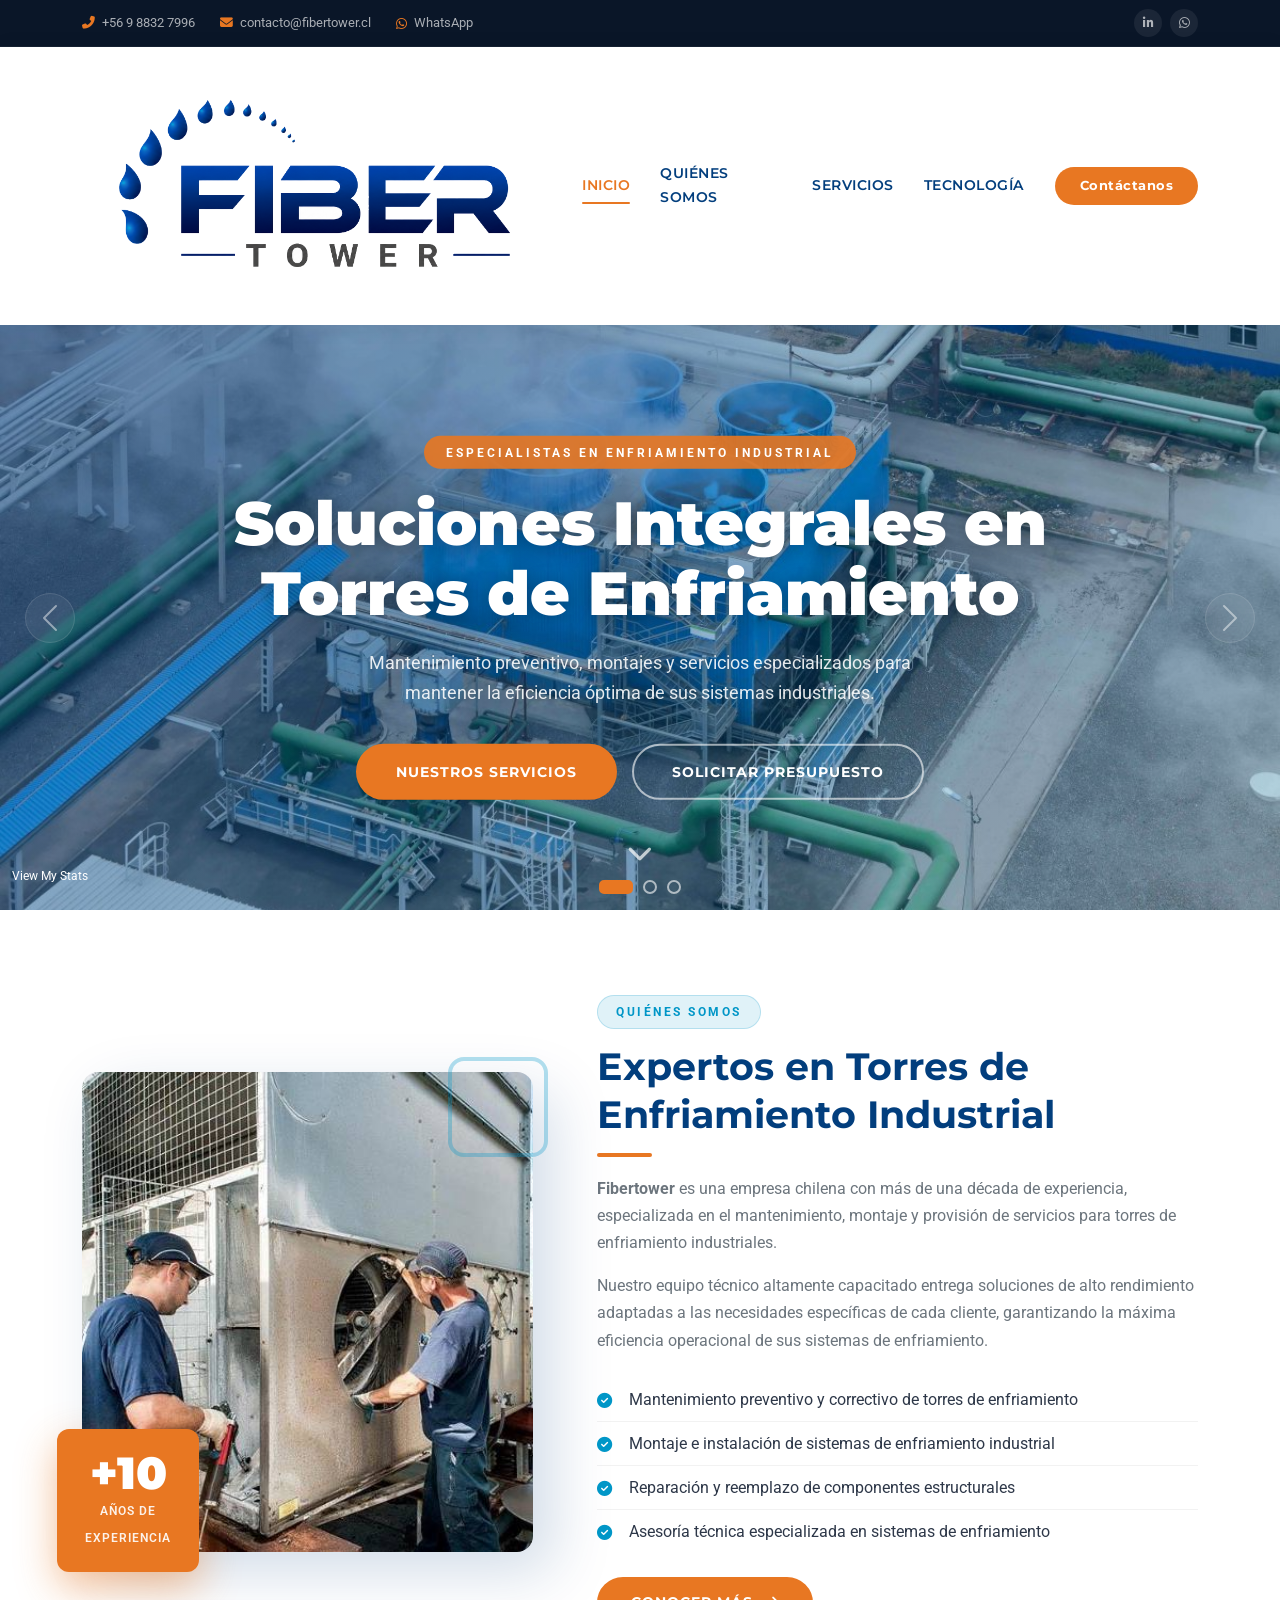
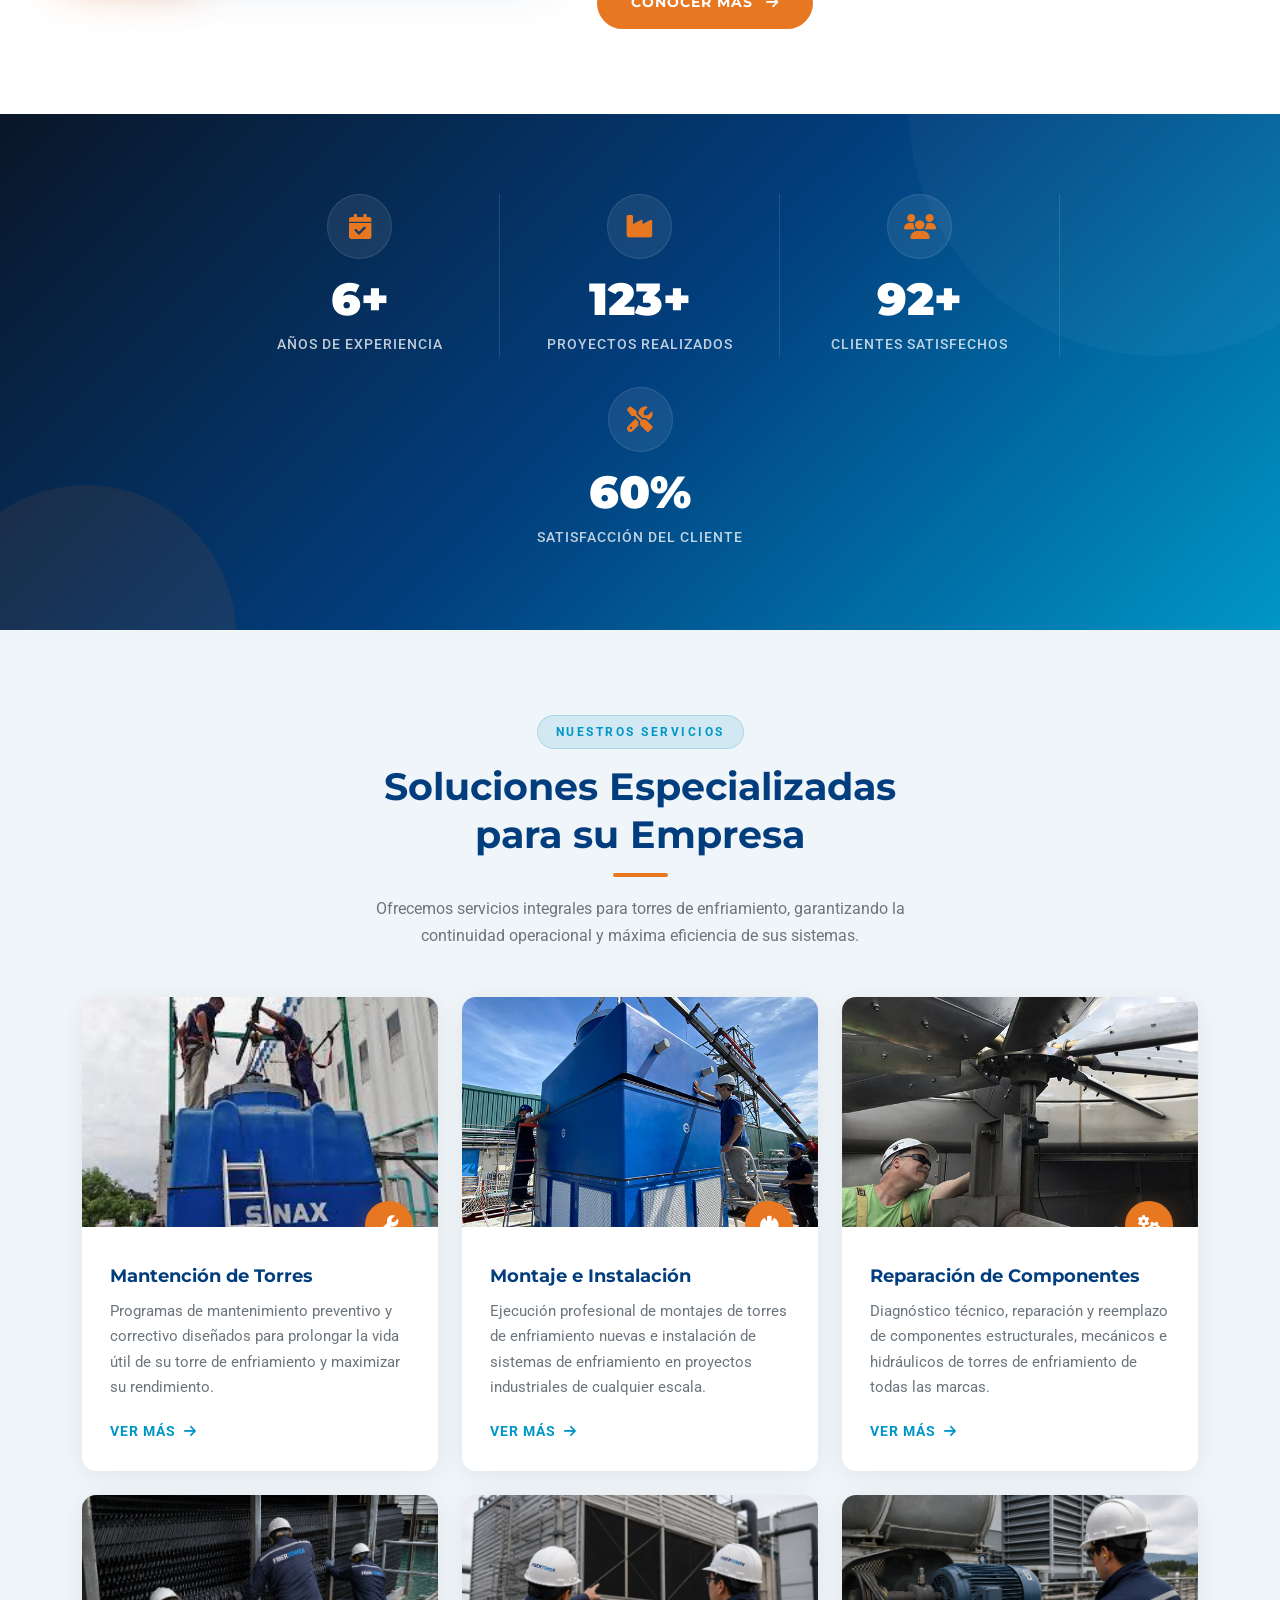
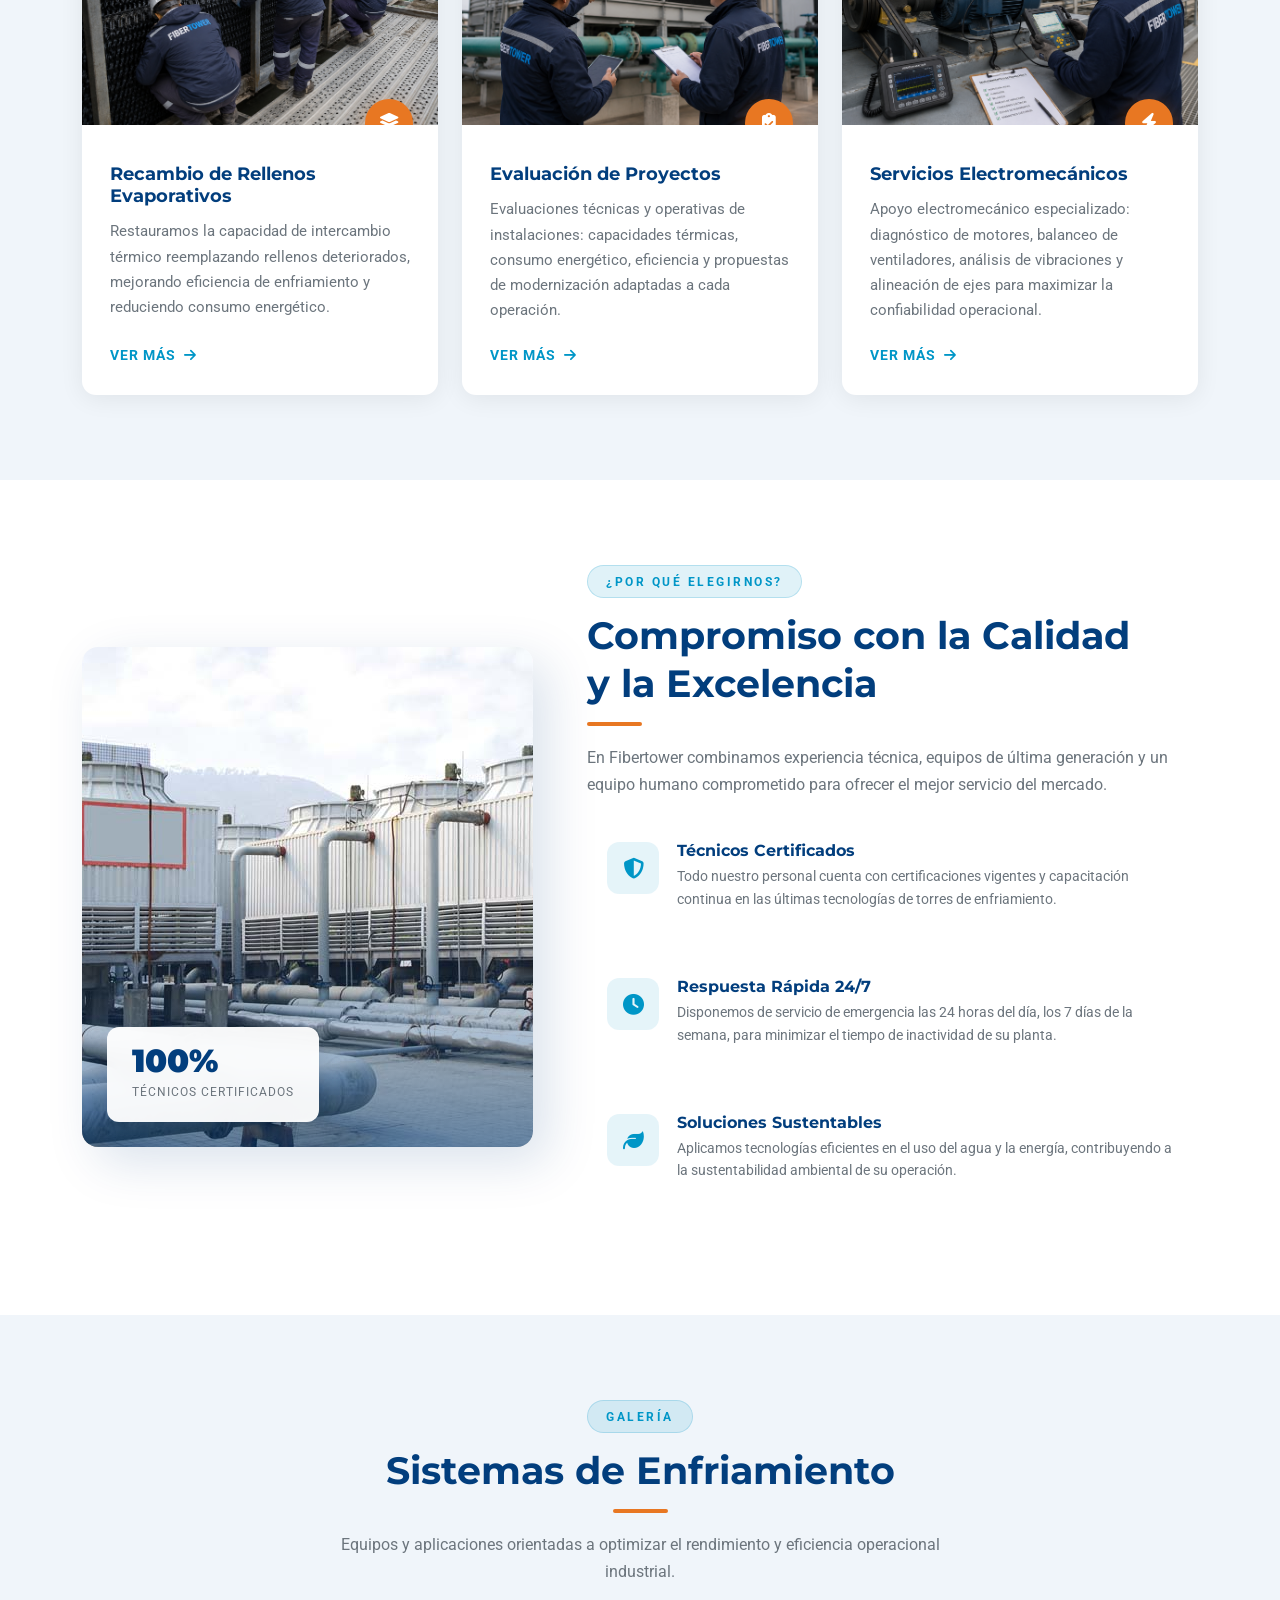
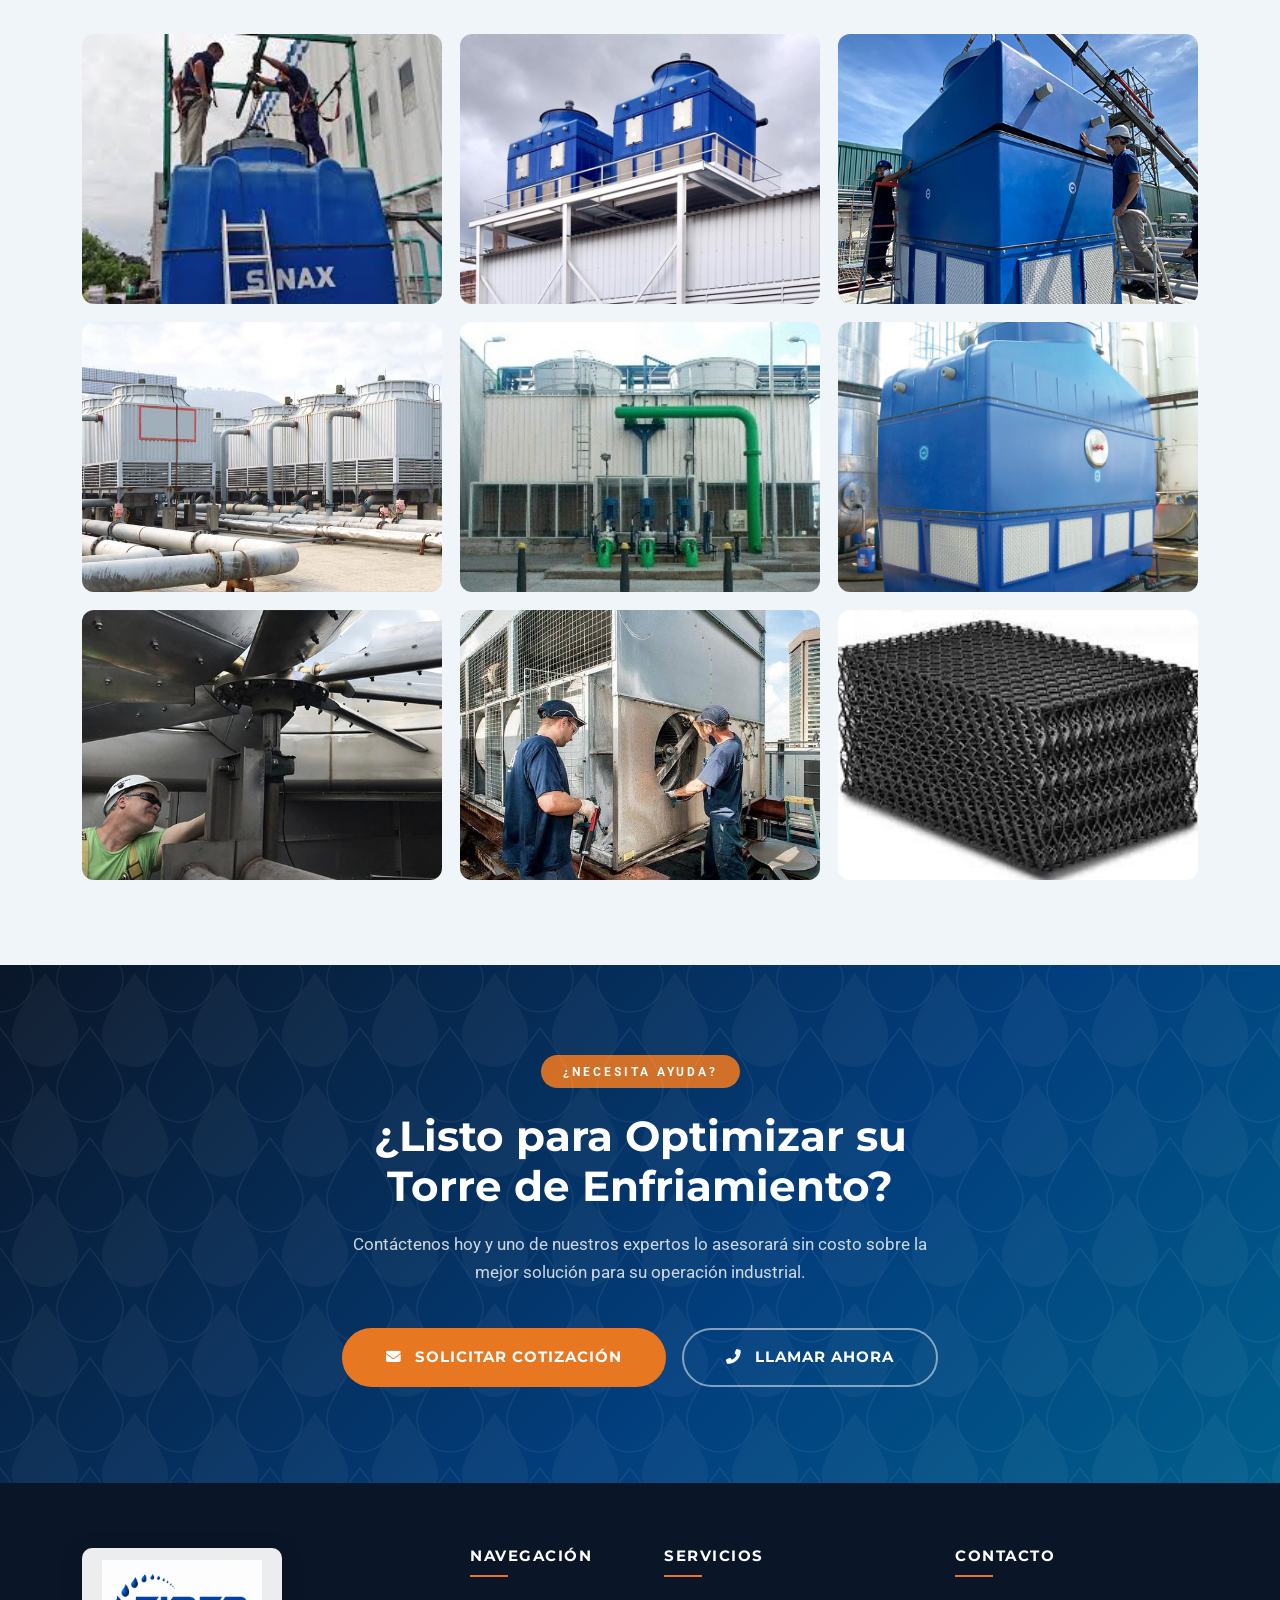
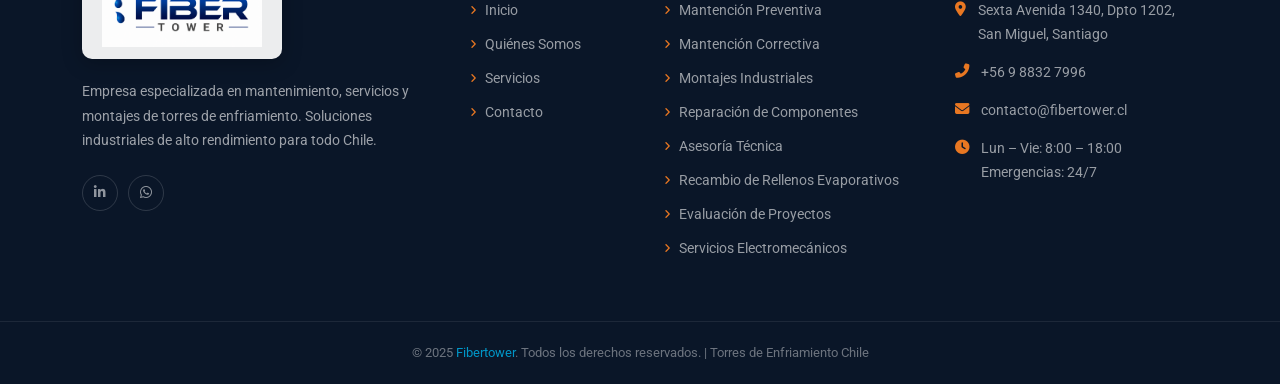
==== index.html @ 6dec42fd "Reemplaza logo por versión con fondo transparente en todas las páginas" ====
<!DOCTYPE html>
<html lang="es">
<head>
  <meta charset="UTF-8">
  <meta name="viewport" content="width=device-width, initial-scale=1.0">
  <meta name="description" content="Fibertower — Empresa especializada en mantención de torres de enfriamiento en Chile. Rellenos evaporativos, montaje, reparación y evaluación de proyectos industriales. San Miguel, Santiago.">
  <title>Mantención Torres de Enfriamiento Chile | Rellenos Evaporativos | Fibertower</title>
  <meta name="keywords" content="mantención torres de enfriamiento, torres de enfriamiento Chile, rellenos evaporativos, mantenimiento torres enfriamiento, torre de enfriamiento industrial, servicios torres enfriamiento Santiago">
  <meta name="geo.region" content="CL">
  <meta name="geo.placename" content="Santiago, Chile">
  <link rel="canonical" href="https://fibertower.cl/">
  <meta property="og:title" content="Mantención Torres de Enfriamiento Chile | Fibertower">
  <meta property="og:description" content="Empresa especializada en mantención, rellenos evaporativos y montaje de torres de enfriamiento en Chile. +10 años de experiencia.">
  <meta property="og:url" content="https://fibertower.cl/">
  <meta property="og:type" content="website">
  <meta property="og:locale" content="es_CL">
  <link rel="icon" href="logofiber.png">
  <!-- Google Fonts -->
  <link rel="preconnect" href="https://fonts.googleapis.com">
  <link rel="preconnect" href="https://fonts.gstatic.com" crossorigin>
  <link href="https://fonts.googleapis.com/css2?family=Montserrat:wght@400;500;600;700;800;900&family=Roboto:wght@300;400;500&display=swap" rel="stylesheet">
  <!-- Bootstrap 5 -->
  <link href="https://cdn.jsdelivr.net/npm/bootstrap@5.3.0/dist/css/bootstrap.min.css" rel="stylesheet">
  <!-- Font Awesome -->
  <link href="https://cdnjs.cloudflare.com/ajax/libs/font-awesome/6.4.0/css/all.min.css" rel="stylesheet">
  <!-- Custom CSS -->
  <link href="css/style.css" rel="stylesheet">
  <!-- Schema JSON-LD -->
  <script type="application/ld+json">
  {
    "@context": "https://schema.org",
    "@type": "LocalBusiness",
    "name": "Fibertower",
    "description": "Empresa especializada en mantención de torres de enfriamiento, rellenos evaporativos, montaje e instalación y servicios electromecánicos industriales en Chile.",
    "url": "https://fibertower.cl/",
    "telephone": "+56978079037",
    "email": "contacto@fibertower.cl",
    "address": {
      "@type": "PostalAddress",
      "streetAddress": "Sexta Avenida 1340, Dpto 1202",
      "addressLocality": "San Miguel",
      "addressRegion": "Región Metropolitana",
      "addressCountry": "CL"
    },
    "areaServed": {
      "@type": "Country",
      "name": "Chile"
    },
    "hasOfferCatalog": {
      "@type": "OfferCatalog",
      "name": "Servicios Torres de Enfriamiento",
      "itemListElement": [
        {"@type": "Offer", "itemOffered": {"@type": "Service", "name": "Mantención Torres de Enfriamiento"}},
        {"@type": "Offer", "itemOffered": {"@type": "Service", "name": "Rellenos Evaporativos"}},
        {"@type": "Offer", "itemOffered": {"@type": "Service", "name": "Montaje e Instalación de Torres de Enfriamiento"}},
        {"@type": "Offer", "itemOffered": {"@type": "Service", "name": "Reparación de Componentes"}},
        {"@type": "Offer", "itemOffered": {"@type": "Service", "name": "Evaluación de Proyectos"}},
        {"@type": "Offer", "itemOffered": {"@type": "Service", "name": "Servicios Electromecánicos"}}
      ]
    },
    "sameAs": []
  }
  </script>
</head>
<body>

<!-- ===== TOP BAR ===== -->
<div class="top-bar">
  <div class="container">
    <div class="row align-items-center">
      <div class="col-lg-7">
        <ul class="contact-info mb-0">
          <li><i class="fas fa-phone-alt"></i> +56 9 8832 7996</li>
          <li><i class="fas fa-envelope"></i> contacto@fibertower.cl</li>
          <li><i class="fab fa-whatsapp"></i> WhatsApp</li>
        </ul>
      </div>
      <div class="col-lg-5">
        <div class="social-icons">
          <a href="https://www.linkedin.com/company/fibertowerchile/" target="_blank" aria-label="LinkedIn"><i class="fab fa-linkedin-in"></i></a>
          <a href="https://wa.me/56988327996" target="_blank" aria-label="WhatsApp"><i class="fab fa-whatsapp"></i></a>
        </div>
      </div>
    </div>
  </div>
</div>

<!-- ===== NAVBAR ===== -->
<nav class="navbar navbar-expand-lg main-navbar">
  <div class="container">
    <a class="navbar-brand" href="/">
      <img src="images/newlogo_transparent.png" alt="Fibertower Logo">
    </a>
    <button class="navbar-toggler" type="button" data-bs-toggle="collapse" data-bs-target="#navMain">
      <span class="navbar-toggler-icon"></span>
    </button>
    <div class="collapse navbar-collapse" id="navMain">
      <ul class="navbar-nav ms-auto align-items-lg-center">
        <li class="nav-item">
          <a class="nav-link active" href="/">Inicio</a>
        </li>
        <li class="nav-item">
          <a class="nav-link" href="/nosotros/">Quiénes Somos</a>
        </li>
        <li class="nav-item">
          <a class="nav-link" href="/servicios/">Servicios</a>
        </li>
        <li class="nav-item">
          <a class="nav-link" href="/tecnologia/">Tecnología</a>
        </li>
        <li class="nav-item ms-lg-3">
          <a class="btn btn-sm px-4 py-2 fw-bold text-white rounded-pill"
             href="/contactanos/"
             style="background: var(--accent); font-family: 'Montserrat', sans-serif; font-size: 0.82rem; letter-spacing: 0.5px;">
            Contáctanos
          </a>
        </li>
      </ul>
    </div>
  </div>
</nav>

<!-- ===== HERO ===== -->
<section class="hero-section">
  <div id="heroCarousel" class="carousel slide carousel-fade" data-bs-ride="carousel" data-bs-interval="5000">
    <div class="carousel-indicators">
      <button type="button" data-bs-target="#heroCarousel" data-bs-slide-to="0" class="active"></button>
      <button type="button" data-bs-target="#heroCarousel" data-bs-slide-to="1"></button>
      <button type="button" data-bs-target="#heroCarousel" data-bs-slide-to="2"></button>
    </div>
    <div class="carousel-inner">
      <!-- Slide 1 -->
      <div class="carousel-item active" style="background-image:url('images/torresarriba.jpg'); background-size:cover; background-position:center; height:65vh; min-height:480px; position:relative;">
        <div style="position:absolute; inset:0; background:linear-gradient(135deg, rgba(2,62,125,0.55) 0%, rgba(0,100,170,0.35) 60%, rgba(0,150,199,0.20) 100%);"></div>
        <div class="carousel-caption-custom">
          <span class="slide-tag">Especialistas en Enfriamiento Industrial</span>
          <h2>Soluciones Integrales en<br>Torres de Enfriamiento</h2>
          <p>Mantenimiento preventivo, montajes y servicios especializados para mantener la eficiencia óptima de sus sistemas industriales.</p>
          <div class="hero-btn-group">
            <a href="/servicios/" class="btn-hero-primary">Nuestros Servicios</a>
            <a href="/contactanos/" class="btn-hero-outline">Solicitar Presupuesto</a>
          </div>
        </div>
      </div>
      <!-- Slide 2 -->
      <div class="carousel-item" style="background-image: url('images/foto3.jpg'); background-size:cover; background-position:center; height:65vh; min-height:480px; position:relative;">
        <div class="carousel-item-overlay"></div>
        <div class="carousel-caption-custom">
          <span class="slide-tag">Montajes Industriales</span>
          <h2>Montaje e Instalación<br>Profesional</h2>
          <p>Contamos con el equipo técnico especializado para ejecutar montajes seguros y eficientes en todo el país.</p>
          <div class="hero-btn-group">
            <a href="/servicios/" class="btn-hero-primary">Ver Servicios</a>
            <a href="/contactanos/" class="btn-hero-outline">Solicitar Cotización</a>
          </div>
        </div>
      </div>
      <!-- Slide 3 -->
      <div class="carousel-item" style="background-image: url('images/foto2.jpg'); background-size:cover; background-position:center; height:65vh; min-height:480px; position:relative;">
        <div class="carousel-item-overlay"></div>
        <div class="carousel-caption-custom">
          <span class="slide-tag">Servicio de Mantención</span>
          <h2>Mantención Preventiva<br>y Correctiva</h2>
          <p>Garantizamos el funcionamiento óptimo de su torre de enfriamiento con programas de mantenimiento a medida.</p>
          <div class="hero-btn-group">
            <a href="/servicios/" class="btn-hero-primary">Conoce Más</a>
            <a href="/contactanos/" class="btn-hero-outline">Contáctenos</a>
          </div>
        </div>
      </div>
    </div>
    <button class="carousel-control-prev" type="button" data-bs-target="#heroCarousel" data-bs-slide="prev">
      <span class="carousel-control-prev-icon"></span>
    </button>
    <button class="carousel-control-next" type="button" data-bs-target="#heroCarousel" data-bs-slide="next">
      <span class="carousel-control-next-icon"></span>
    </button>
  </div>
  <div class="scroll-down">
    <a href="#about"><i class="fas fa-chevron-down"></i></a>
  </div>
</section>

<!-- ===== ABOUT ===== -->
<section class="about-section" id="about">
  <div class="container">
    <div class="row align-items-center">
      <div class="col-lg-5 mb-5 mb-lg-0">
        <div class="about-img-wrap">
          <div class="about-img-accent"></div>
          <img src="images/foto8.jpg" alt="Mantención de Torres de Enfriamiento">
          <div class="exp-badge">
            <span class="num">+10</span>
            <span class="lbl">Años de<br>Experiencia</span>
          </div>
        </div>
      </div>
      <div class="col-lg-7">
        <div class="about-content">
          <span class="section-label">Quiénes Somos</span>
          <h2 class="section-title">Expertos en Torres de<br>Enfriamiento Industrial</h2>
          <div class="section-divider"></div>
          <p class="mb-3" style="color: var(--gray);">
            <strong>Fibertower</strong> es una empresa chilena con más de una década de experiencia, especializada en el mantenimiento, montaje y provisión de servicios para torres de enfriamiento industriales.
          </p>
          <p style="color: var(--gray);">
            Nuestro equipo técnico altamente capacitado entrega soluciones de alto rendimiento adaptadas a las necesidades específicas de cada cliente, garantizando la máxima eficiencia operacional de sus sistemas de enfriamiento.
          </p>
          <ul class="about-list mt-4 mb-4">
            <li>Mantenimiento preventivo y correctivo de torres de enfriamiento</li>
            <li>Montaje e instalación de sistemas de enfriamiento industrial</li>
            <li>Reparación y reemplazo de componentes estructurales</li>
            <li>Asesoría técnica especializada en sistemas de enfriamiento</li>
          </ul>
          <a href="/nosotros/" class="btn-hero-primary" style="font-size:0.88rem; padding: 12px 32px;">
            Conocer más <i class="fas fa-arrow-right ms-2"></i>
          </a>
        </div>
      </div>
    </div>
  </div>
</section>

<!-- ===== STATS ===== -->
<section class="stats-section">
  <div class="container">
    <div class="row align-items-center justify-content-center g-0">
      <div class="col-6 col-md-3">
        <div class="stat-item">
          <div class="stat-icon-wrap"><i class="fas fa-calendar-check"></i></div>
          <span class="stat-num counter" data-target="10" data-suffix="+">10+</span>
          <span class="stat-lbl">Años de Experiencia</span>
        </div>
      </div>
      <div class="col-auto d-none d-md-block stat-sep"></div>
      <div class="col-6 col-md-3">
        <div class="stat-item">
          <div class="stat-icon-wrap"><i class="fas fa-industry"></i></div>
          <span class="stat-num counter" data-target="200" data-suffix="+">200+</span>
          <span class="stat-lbl">Proyectos Realizados</span>
        </div>
      </div>
      <div class="col-auto d-none d-md-block stat-sep"></div>
      <div class="col-6 col-md-3">
        <div class="stat-item">
          <div class="stat-icon-wrap"><i class="fas fa-users"></i></div>
          <span class="stat-num counter" data-target="150" data-suffix="+">150+</span>
          <span class="stat-lbl">Clientes Satisfechos</span>
        </div>
      </div>
      <div class="col-auto d-none d-md-block stat-sep"></div>
      <div class="col-6 col-md-3">
        <div class="stat-item">
          <div class="stat-icon-wrap"><i class="fas fa-tools"></i></div>
          <span class="stat-num counter" data-target="98" data-suffix="%">98%</span>
          <span class="stat-lbl">Satisfacción del Cliente</span>
        </div>
      </div>
    </div>
  </div>
</section>

<!-- ===== SERVICES ===== -->
<section class="services-section" id="servicios">
  <div class="container">
    <div class="row justify-content-center text-center mb-5">
      <div class="col-lg-7">
        <span class="section-label">Nuestros Servicios</span>
        <h2 class="section-title">Soluciones Especializadas<br>para su Empresa</h2>
        <div class="section-divider center"></div>
        <p class="section-subtitle">Ofrecemos servicios integrales para torres de enfriamiento, garantizando la continuidad operacional y máxima eficiencia de sus sistemas.</p>
      </div>
    </div>
    <div class="row g-4">
      <!-- Service 1 -->
      <div class="col-lg-4 col-md-6">
        <div class="service-card">
          <div class="service-card-img">
            <img src="images/Foto1.jpg" alt="Mantención de Torres">
            <div class="service-icon-badge"><i class="fas fa-wrench"></i></div>
          </div>
          <div class="service-card-body">
            <h4>Mantención de Torres</h4>
            <p>Programas de mantenimiento preventivo y correctivo diseñados para prolongar la vida útil de su torre de enfriamiento y maximizar su rendimiento.</p>
            <a href="/servicios/" class="btn-service-link">
              Ver más <i class="fas fa-arrow-right"></i>
            </a>
          </div>
        </div>
      </div>
      <!-- Service 2 -->
      <div class="col-lg-4 col-md-6">
        <div class="service-card">
          <div class="service-card-img">
            <img src="images/foto3.jpg" alt="Montajes Industriales">
            <div class="service-icon-badge"><i class="fas fa-hard-hat"></i></div>
          </div>
          <div class="service-card-body">
            <h4>Montaje e Instalación</h4>
            <p>Ejecución profesional de montajes de torres de enfriamiento nuevas e instalación de sistemas de enfriamiento en proyectos industriales de cualquier escala.</p>
            <a href="/servicios/" class="btn-service-link">
              Ver más <i class="fas fa-arrow-right"></i>
            </a>
          </div>
        </div>
      </div>
      <!-- Service 3 -->
      <div class="col-lg-4 col-md-6">
        <div class="service-card">
          <div class="service-card-img">
            <img src="images/foto7.jpg" alt="Reparación de Componentes">
            <div class="service-icon-badge"><i class="fas fa-cogs"></i></div>
          </div>
          <div class="service-card-body">
            <h4>Reparación de Componentes</h4>
            <p>Diagnóstico técnico, reparación y reemplazo de componentes estructurales, mecánicos e hidráulicos de torres de enfriamiento de todas las marcas.</p>
            <a href="/servicios/" class="btn-service-link">
              Ver más <i class="fas fa-arrow-right"></i>
            </a>
          </div>
        </div>
      </div>
      <!-- Service 4 -->
      <div class="col-lg-4 col-md-6">
        <div class="service-card">
          <div class="service-card-img">
            <img src="images/recambio.png" alt="Recambio de Rellenos Evaporativos">
            <div class="service-icon-badge"><i class="fas fa-layer-group"></i></div>
          </div>
          <div class="service-card-body">
            <h4>Recambio de Rellenos Evaporativos</h4>
            <p>Restauramos la capacidad de intercambio térmico reemplazando rellenos deteriorados, mejorando eficiencia de enfriamiento y reduciendo consumo energético.</p>
            <a href="/servicios/" class="btn-service-link">
              Ver más <i class="fas fa-arrow-right"></i>
            </a>
          </div>
        </div>
      </div>
      <!-- Service 5 -->
      <div class="col-lg-4 col-md-6">
        <div class="service-card">
          <div class="service-card-img">
            <img src="images/evaluacion.png" alt="Evaluación de Proyectos">
            <div class="service-icon-badge"><i class="fas fa-clipboard-check"></i></div>
          </div>
          <div class="service-card-body">
            <h4>Evaluación de Proyectos</h4>
            <p>Evaluaciones técnicas y operativas de instalaciones: capacidades térmicas, consumo energético, eficiencia y propuestas de modernización adaptadas a cada operación.</p>
            <a href="/servicios/" class="btn-service-link">
              Ver más <i class="fas fa-arrow-right"></i>
            </a>
          </div>
        </div>
      </div>
      <div class="col-lg-4 col-md-6">
        <div class="service-card">
          <div class="service-card-img">
            <img src="images/electro.png" alt="Servicios Electromecánicos">
            <div class="service-icon-badge"><i class="fas fa-bolt"></i></div>
          </div>
          <div class="service-card-body">
            <h4>Servicios Electromecánicos</h4>
            <p>Apoyo electromecánico especializado: diagnóstico de motores, balanceo de ventiladores, análisis de vibraciones y alineación de ejes para maximizar la confiabilidad operacional.</p>
            <a href="/servicios/" class="btn-service-link">
              Ver más <i class="fas fa-arrow-right"></i>
            </a>
          </div>
        </div>
      </div>
    </div>
  </div>
</section>

<!-- ===== WHY US ===== -->
<section class="why-section">
  <div class="container">
    <div class="row align-items-center">
      <div class="col-lg-5 mb-5 mb-lg-0">
        <div class="why-img-wrap">
          <img src="images/foto4.jpg" alt="Por qué Fibertower">
          <div class="why-img-overlay"></div>
          <div class="why-img-stat">
            <span class="num">100%</span>
            <span class="lbl">Técnicos certificados</span>
          </div>
        </div>
      </div>
      <div class="col-lg-7">
        <div class="why-content">
          <span class="section-label">¿Por qué Elegirnos?</span>
          <h2 class="section-title">Compromiso con la Calidad<br>y la Excelencia</h2>
          <div class="section-divider"></div>
          <p class="mb-4" style="color: var(--gray);">En Fibertower combinamos experiencia técnica, equipos de última generación y un equipo humano comprometido para ofrecer el mejor servicio del mercado.</p>
          <div class="why-feature">
            <div class="why-feat-icon"><i class="fas fa-shield-alt"></i></div>
            <div class="why-feat-text">
              <h5>Técnicos Certificados</h5>
              <p>Todo nuestro personal cuenta con certificaciones vigentes y capacitación continua en las últimas tecnologías de torres de enfriamiento.</p>
            </div>
          </div>
          <div class="why-feature">
            <div class="why-feat-icon"><i class="fas fa-clock"></i></div>
            <div class="why-feat-text">
              <h5>Respuesta Rápida 24/7</h5>
              <p>Disponemos de servicio de emergencia las 24 horas del día, los 7 días de la semana, para minimizar el tiempo de inactividad de su planta.</p>
            </div>
          </div>
          <div class="why-feature">
            <div class="why-feat-icon"><i class="fas fa-leaf"></i></div>
            <div class="why-feat-text">
              <h5>Soluciones Sustentables</h5>
              <p>Aplicamos tecnologías eficientes en el uso del agua y la energía, contribuyendo a la sustentabilidad ambiental de su operación.</p>
            </div>
          </div>

        </div>
      </div>
    </div>
  </div>
</section>

<!-- ===== GALLERY ===== -->
<section class="gallery-section">
  <div class="container">
    <div class="row justify-content-center text-center mb-5">
      <div class="col-lg-7">
        <span class="section-label">Galería</span>
        <h2 class="section-title">Sistemas de Enfriamiento</h2>
        <div class="section-divider center"></div>
        <p class="section-subtitle">Equipos y aplicaciones orientadas a optimizar el rendimiento y eficiencia operacional industrial.</p>
      </div>
    </div>
    <div class="gallery-grid">
      <div class="gallery-item">
        <img src="images/Foto1.jpg" alt="Técnicos en mantención de torre">
        <div class="gallery-overlay"><i class="fas fa-expand"></i></div>
      </div>
      <div class="gallery-item">
        <img src="images/foto2.jpg" alt="Torres de enfriamiento industriales">
        <div class="gallery-overlay"><i class="fas fa-expand"></i></div>
      </div>
      <div class="gallery-item">
        <img src="images/foto3.jpg" alt="Montaje de torre de enfriamiento">
        <div class="gallery-overlay"><i class="fas fa-expand"></i></div>
      </div>
      <div class="gallery-item">
        <img src="images/foto4.jpg" alt="Torres de enfriamiento industrial">
        <div class="gallery-overlay"><i class="fas fa-expand"></i></div>
      </div>
      <div class="gallery-item">
        <img src="images/foto5.jpg" alt="Sistema de enfriamiento con tuberías">
        <div class="gallery-overlay"><i class="fas fa-expand"></i></div>
      </div>
      <div class="gallery-item">
        <img src="images/foto6.jpg" alt="Torre de enfriamiento compacta">
        <div class="gallery-overlay"><i class="fas fa-expand"></i></div>
      </div>
      <div class="gallery-item">
        <img src="images/foto7.jpg" alt="Inspección de sistema de ventilación">
        <div class="gallery-overlay"><i class="fas fa-expand"></i></div>
      </div>
      <div class="gallery-item">
        <img src="images/foto8.jpg" alt="Servicio técnico en terreno">
        <div class="gallery-overlay"><i class="fas fa-expand"></i></div>
      </div>
      <div class="gallery-item">
        <img src="images/rellenos.jpg" alt="Rellenos para torres de enfriamiento">
        <div class="gallery-overlay"><i class="fas fa-expand"></i></div>
      </div>
    </div>
  </div>
</section>

<!-- ===== CTA ===== -->
<section class="cta-section">
  <div class="container position-relative">
    <div class="row justify-content-center">
      <div class="col-lg-8">
        <span class="slide-tag mb-4 d-inline-block">¿Necesita ayuda?</span>
        <h2>¿Listo para Optimizar su<br>Torre de Enfriamiento?</h2>
        <p>Contáctenos hoy y uno de nuestros expertos lo asesorará sin costo sobre la mejor solución para su operación industrial.</p>
        <div class="cta-btns">
          <a href="/contactanos/" class="btn-cta">
            <i class="fas fa-envelope me-2"></i> Solicitar Cotización
          </a>
          <a href="tel:+56988327996" class="btn-cta btn-cta-outline">
            <i class="fas fa-phone-alt me-2"></i> Llamar Ahora
          </a>
        </div>
      </div>
    </div>
  </div>
</section>

<!-- ===== FOOTER ===== -->
<footer class="footer">
  <div class="container">
    <div class="row g-5">
      <div class="col-lg-4">
        <img src="images/logopie.png" alt="Fibertower" class="footer-logo">
        <p class="footer-desc">Empresa especializada en mantenimiento, servicios y montajes de torres de enfriamiento. Soluciones industriales de alto rendimiento para todo Chile.</p>
        <div class="footer-social">
          <a href="https://www.linkedin.com/company/fibertowerchile/" target="_blank" aria-label="LinkedIn"><i class="fab fa-linkedin-in"></i></a>
          <a href="https://wa.me/56988327996" target="_blank" aria-label="WhatsApp"><i class="fab fa-whatsapp"></i></a>
        </div>
      </div>
      <div class="col-lg-2 col-md-4">
        <h5 class="footer-heading">Navegación</h5>
        <ul class="footer-links">
          <li><a href="/"><i class="fas fa-angle-right"></i> Inicio</a></li>
          <li><a href="/nosotros/"><i class="fas fa-angle-right"></i> Quiénes Somos</a></li>
          <li><a href="/servicios/"><i class="fas fa-angle-right"></i> Servicios</a></li>
          <li><a href="/contactanos/"><i class="fas fa-angle-right"></i> Contacto</a></li>
        </ul>
      </div>
      <div class="col-lg-3 col-md-4">
        <h5 class="footer-heading">Servicios</h5>
        <ul class="footer-links">
          <li><a href="/servicios/"><i class="fas fa-angle-right"></i> Mantención Preventiva</a></li>
          <li><a href="/servicios/"><i class="fas fa-angle-right"></i> Mantención Correctiva</a></li>
          <li><a href="/servicios/"><i class="fas fa-angle-right"></i> Montajes Industriales</a></li>
          <li><a href="/servicios/"><i class="fas fa-angle-right"></i> Reparación de Componentes</a></li>
          <li><a href="/servicios/"><i class="fas fa-angle-right"></i> Asesoría Técnica</a></li>
          <li><a href="/servicios/"><i class="fas fa-angle-right"></i> Recambio de Rellenos Evaporativos</a></li>
          <li><a href="/servicios/"><i class="fas fa-angle-right"></i> Evaluación de Proyectos</a></li>
          <li><a href="/servicios/"><i class="fas fa-angle-right"></i> Servicios Electromecánicos</a></li>
        </ul>
      </div>
      <div class="col-lg-3 col-md-4">
        <h5 class="footer-heading">Contacto</h5>
        <div class="footer-contact-item">
          <i class="fas fa-map-marker-alt"></i>
          <span>Sexta Avenida 1340, Dpto 1202, San Miguel, Santiago</span>
        </div>
        <div class="footer-contact-item">
          <i class="fas fa-phone-alt"></i>
          <a href="tel:+56988327996">+56 9 8832 7996</a>
        </div>
        <div class="footer-contact-item">
          <i class="fas fa-envelope"></i>
          <a href="mailto:contacto@fibertower.cl">contacto@fibertower.cl</a>
        </div>
        <div class="footer-contact-item">
          <i class="fas fa-clock"></i>
          <span>Lun – Vie: 8:00 – 18:00<br>Emergencias: 24/7</span>
        </div>
      </div>
    </div>
  </div>
  <div class="footer-bottom">
    <div class="container">
      <p class="mb-0">&copy; 2025 <a href="/">Fibertower</a>. Todos los derechos reservados. | Torres de Enfriamiento Chile</p>
    </div>
  </div>
</footer>

<!-- Bootstrap JS -->
<script src="https://cdn.jsdelivr.net/npm/bootstrap@5.3.0/dist/js/bootstrap.bundle.min.js"></script>
<!-- Custom JS -->
<script src="js/main.js"></script>
<!-- Default Statcounter code for Fibertower Torres de enfriamient http://fibertower.cl -->
<div style="position:fixed; bottom:12px; left:12px; z-index:9999;">
<script type="text/javascript">
var sc_project=13227052;
var sc_invisible=0;
var sc_security="dee9b753";
var scJsHost = "https://";
document.write("<sc"+"ript type='text/javascript' src='" +
scJsHost+
"statcounter.com/counter/counter.js'></"+"script>");
</script>
<noscript><div class="statcounter"><a title="Web Analytics Made Easy - Statcounter" href="https://statcounter.com/" target="_blank"><img class="statcounter" src="https://c.statcounter.com/13227052/0/dee9b753/0/" alt="Web Analytics Made Easy - Statcounter" referrerPolicy="no-referrer-when-downgrade"></a></div></noscript>
<a href="https://statcounter.com/p13227052/?guest=1" style="color:white; font-size:0.75rem;">View My Stats</a>
</div>
<!-- End of Statcounter Code -->
</body>
</html>
---- css/style.css ----
/* ===== VARIABLES ===== */
:root {
  --primary: #023e7d;
  --secondary: #0096c7;
  --accent: #e87722;
  --dark: #0a1628;
  --light: #f0f5fa;
  --white: #ffffff;
  --gray: #6c757d;
  --text: #2d3748;
  --border: #dee2e6;
}

/* ===== GLOBAL ===== */
* { box-sizing: border-box; margin: 0; padding: 0; }
html { scroll-behavior: smooth; }
body {
  font-family: 'Roboto', sans-serif;
  color: var(--text);
  line-height: 1.7;
  overflow-x: hidden;
}
h1, h2, h3, h4, h5, h6 {
  font-family: 'Montserrat', sans-serif;
  font-weight: 700;
  color: var(--primary);
}
a { text-decoration: none; transition: all 0.3s; }
img { max-width: 100%; height: auto; }
ul { list-style: none; padding: 0; margin: 0; }

/* ===== TOP BAR ===== */
.top-bar {
  background: var(--dark);
  color: rgba(255,255,255,0.65);
  font-size: 0.82rem;
  padding: 9px 0;
  border-bottom: 1px solid rgba(255,255,255,0.05);
}
.top-bar a { color: rgba(255,255,255,0.65); }
.top-bar a:hover { color: var(--secondary); }
.top-bar .contact-info {
  display: flex;
  align-items: center;
  gap: 25px;
}
.top-bar .contact-info li {
  display: flex;
  align-items: center;
  gap: 7px;
}
.top-bar .contact-info i { color: var(--accent); font-size: 0.8rem; }
.top-bar .social-icons {
  display: flex;
  align-items: center;
  gap: 8px;
  justify-content: flex-end;
}
.top-bar .social-icons a {
  display: inline-flex;
  width: 28px;
  height: 28px;
  align-items: center;
  justify-content: center;
  border-radius: 50%;
  background: rgba(255,255,255,0.07);
  color: rgba(255,255,255,0.65);
  transition: all 0.3s;
  font-size: 0.75rem;
}
.top-bar .social-icons a:hover {
  background: var(--secondary);
  color: white;
  transform: translateY(-2px);
}

/* ===== NAVBAR ===== */
.main-navbar {
  background: white;
  box-shadow: 0 2px 20px rgba(0,0,0,0.08);
  padding: 6px 0;
  position: sticky;
  top: 0;
  z-index: 1000;
  transition: all 0.3s;
}
.main-navbar .navbar {
  align-items: center;
}
.main-navbar.scrolled {
  padding: 4px 0;
  box-shadow: 0 4px 25px rgba(0,0,0,0.12);
}
.navbar-brand img {
  max-height: 260px;
  height: auto;
  width: auto;
  transition: max-height 0.3s;
}
.main-navbar.scrolled .navbar-brand img { max-height: 185px; }
.navbar-nav .nav-link {
  color: var(--primary) !important;
  font-family: 'Montserrat', sans-serif;
  font-weight: 600;
  font-size: 0.88rem;
  text-transform: uppercase;
  letter-spacing: 0.5px;
  padding: 8px 15px !important;
  position: relative;
}
.navbar-nav .nav-link::after {
  content: '';
  position: absolute;
  bottom: 2px;
  left: 15px;
  right: 15px;
  height: 2px;
  background: var(--accent);
  transform: scaleX(0);
  transition: transform 0.3s;
  border-radius: 2px;
}
.navbar-nav .nav-link:hover::after,
.navbar-nav .nav-link.active::after { transform: scaleX(1); }
.navbar-nav .nav-link:hover,
.navbar-nav .nav-link.active { color: var(--accent) !important; }
.navbar-toggler {
  border: 2px solid var(--primary);
  border-radius: 8px;
  padding: 6px 10px;
}
.navbar-toggler-icon {
  background-image: url("data:image/svg+xml,%3csvg xmlns='http://www.w3.org/2000/svg' viewBox='0 0 30 30'%3e%3cpath stroke='rgba(2, 62, 125, 1)' stroke-linecap='round' stroke-miterlimit='10' stroke-width='2' d='M4 7h22M4 15h22M4 23h22'/%3e%3c/svg%3e");
}
.dropdown-menu {
  border: none;
  box-shadow: 0 10px 40px rgba(0,0,0,0.12);
  border-radius: 10px;
  padding: 10px;
  margin-top: 10px;
}
.dropdown-item {
  border-radius: 6px;
  padding: 8px 15px;
  font-size: 0.88rem;
  color: var(--primary);
  font-weight: 500;
  transition: all 0.2s;
}
.dropdown-item:hover {
  background: rgba(0,150,199,0.1);
  color: var(--secondary);
}

/* ===== HERO ===== */
.hero-section {
  height: 65vh;
  min-height: 480px;
  position: relative;
  overflow: hidden;
  margin-top: 0;
  padding: 0;
}
.hero-section .carousel,
.hero-section .carousel-inner,
.hero-section .carousel-item { height: 100%; }
.carousel-item {
  background-size: cover;
  background-position: center center;
  background-repeat: no-repeat;
}
.carousel-item-overlay {
  position: absolute;
  inset: 0;
  background: linear-gradient(135deg, rgba(2,62,125,0.88) 0%, rgba(0,100,170,0.65) 60%, rgba(0,150,199,0.45) 100%);
}
.slide-1-bg {
  background: linear-gradient(135deg, #023e7d 0%, #0353a4 40%, #0096c7 100%);
}
/* Geometric pattern for slide 1 */
.slide-1-bg::before {
  content: '';
  position: absolute;
  inset: 0;
  background-image:
    radial-gradient(circle at 20% 50%, rgba(255,255,255,0.04) 0%, transparent 50%),
    radial-gradient(circle at 80% 20%, rgba(0,150,199,0.2) 0%, transparent 40%),
    radial-gradient(circle at 60% 80%, rgba(232,119,34,0.1) 0%, transparent 40%);
}
.carousel-caption-custom {
  position: absolute;
  top: 50%;
  left: 50%;
  transform: translate(-50%, -50%);
  text-align: center;
  width: 90%;
  max-width: 860px;
  z-index: 10;
}
.slide-tag {
  display: inline-block;
  background: rgba(232,119,34,0.9);
  color: white;
  font-size: 0.78rem;
  font-weight: 700;
  text-transform: uppercase;
  letter-spacing: 3px;
  padding: 6px 22px;
  border-radius: 50px;
  margin-bottom: 20px;
}
.carousel-caption-custom h2 {
  font-size: clamp(2rem, 5vw, 3.8rem);
  font-weight: 900;
  color: white;
  line-height: 1.15;
  margin-bottom: 20px;
  text-shadow: 0 2px 20px rgba(0,0,0,0.3);
}
.carousel-caption-custom p {
  font-size: 1.1rem;
  color: rgba(255,255,255,0.88);
  margin-bottom: 35px;
  max-width: 620px;
  margin-left: auto;
  margin-right: auto;
  line-height: 1.7;
}
.hero-btn-group { display: flex; gap: 15px; justify-content: center; flex-wrap: wrap; }
.btn-hero-primary {
  background: var(--accent);
  color: white;
  padding: 14px 38px;
  border-radius: 50px;
  font-family: 'Montserrat', sans-serif;
  font-weight: 700;
  font-size: 0.9rem;
  text-transform: uppercase;
  letter-spacing: 1px;
  border: 2px solid var(--accent);
  display: inline-block;
  transition: all 0.3s;
}
.btn-hero-primary:hover {
  background: transparent;
  color: var(--accent);
}
.btn-hero-outline {
  background: transparent;
  color: white;
  padding: 14px 38px;
  border-radius: 50px;
  font-family: 'Montserrat', sans-serif;
  font-weight: 700;
  font-size: 0.9rem;
  text-transform: uppercase;
  letter-spacing: 1px;
  border: 2px solid rgba(255,255,255,0.6);
  display: inline-block;
  transition: all 0.3s;
}
.btn-hero-outline:hover {
  background: white;
  border-color: white;
  color: var(--primary);
}
.carousel-control-prev,
.carousel-control-next {
  width: 50px;
  height: 50px;
  background: rgba(255,255,255,0.12);
  border-radius: 50%;
  top: 50%;
  transform: translateY(-50%);
  bottom: auto;
  border: 1px solid rgba(255,255,255,0.25);
  backdrop-filter: blur(5px);
  transition: all 0.3s;
}
.carousel-control-prev { left: 25px; }
.carousel-control-next { right: 25px; }
.carousel-control-prev:hover,
.carousel-control-next:hover {
  background: var(--accent);
  border-color: var(--accent);
}
.carousel-indicators [data-bs-target] {
  width: 10px;
  height: 10px;
  border-radius: 50%;
  border: 2px solid white;
  background: transparent;
  margin: 0 5px;
  opacity: 0.6;
  transition: all 0.3s;
}
.carousel-indicators .active {
  background: var(--accent);
  border-color: var(--accent);
  opacity: 1;
  width: 30px;
  border-radius: 5px;
}
.scroll-down {
  position: absolute;
  bottom: 35px;
  left: 50%;
  transform: translateX(-50%);
  z-index: 20;
  animation: floatBounce 2.5s ease-in-out infinite;
}
.scroll-down a {
  color: rgba(255,255,255,0.7);
  font-size: 1.6rem;
  display: block;
}
.scroll-down a:hover { color: var(--accent); }
@keyframes floatBounce {
  0%, 100% { transform: translateX(-50%) translateY(0); }
  50% { transform: translateX(-50%) translateY(-10px); }
}

/* ===== SECTIONS GENERAL ===== */
section { padding: 85px 0; }
.section-label {
  display: inline-block;
  background: rgba(0,150,199,0.12);
  color: var(--secondary);
  font-size: 0.78rem;
  font-weight: 700;
  text-transform: uppercase;
  letter-spacing: 2.5px;
  padding: 5px 18px;
  border-radius: 50px;
  margin-bottom: 14px;
  border: 1px solid rgba(0,150,199,0.2);
}
.section-title {
  font-size: clamp(1.7rem, 3vw, 2.4rem);
  color: var(--primary);
  margin-bottom: 14px;
  line-height: 1.25;
}
.section-divider {
  width: 55px;
  height: 4px;
  background: var(--accent);
  border-radius: 2px;
  margin: 14px 0 18px;
}
.section-divider.center { margin: 14px auto 18px; }
.section-subtitle {
  color: var(--gray);
  font-size: 1rem;
  max-width: 600px;
  margin: 0 auto;
}

/* ===== ABOUT SECTION ===== */
.about-section { background: white; }
.about-img-wrap {
  position: relative;
  border-radius: 16px;
  overflow: visible;
}
.about-img-wrap img {
  width: 100%;
  height: 480px;
  object-fit: cover;
  border-radius: 16px;
  display: block;
  box-shadow: 20px 20px 60px rgba(2,62,125,0.18);
}
.exp-badge {
  position: absolute;
  bottom: -20px;
  left: -25px;
  background: var(--accent);
  color: white;
  padding: 22px 28px;
  border-radius: 12px;
  box-shadow: 0 15px 40px rgba(232,119,34,0.45);
  text-align: center;
  z-index: 5;
}
.exp-badge .num {
  display: block;
  font-size: 2.8rem;
  font-weight: 900;
  line-height: 1;
  font-family: 'Montserrat', sans-serif;
}
.exp-badge .lbl {
  font-size: 0.78rem;
  text-transform: uppercase;
  letter-spacing: 1px;
  font-weight: 600;
  opacity: 0.9;
}
.about-img-accent {
  position: absolute;
  top: -15px;
  right: -15px;
  width: 100px;
  height: 100px;
  border: 4px solid var(--secondary);
  border-radius: 16px;
  opacity: 0.3;
  z-index: 0;
}
.about-content { padding-left: 40px; }
.about-list { margin: 20px 0 30px; }
.about-list li {
  padding: 8px 0 8px 32px;
  position: relative;
  color: var(--text);
  border-bottom: 1px solid rgba(0,0,0,0.05);
}
.about-list li:last-child { border-bottom: none; }
.about-list li::before {
  content: '\f058';
  font-family: 'Font Awesome 6 Free';
  font-weight: 900;
  color: var(--secondary);
  position: absolute;
  left: 0;
  top: 10px;
  font-size: 0.95rem;
}

/* ===== STATS ===== */
.stats-section {
  background: linear-gradient(135deg, var(--dark) 0%, var(--primary) 50%, var(--secondary) 100%);
  padding: 65px 0;
  position: relative;
  overflow: hidden;
}
.stats-section::before {
  content: '';
  position: absolute;
  top: -50%;
  right: -10%;
  width: 500px;
  height: 500px;
  border-radius: 50%;
  background: rgba(255,255,255,0.03);
}
.stats-section::after {
  content: '';
  position: absolute;
  bottom: -30%;
  left: -5%;
  width: 300px;
  height: 300px;
  border-radius: 50%;
  background: rgba(232,119,34,0.08);
}
.stat-item { text-align: center; padding: 15px 20px; position: relative; z-index: 1; }
.stat-icon-wrap {
  width: 65px;
  height: 65px;
  background: rgba(255,255,255,0.08);
  border-radius: 50%;
  display: flex;
  align-items: center;
  justify-content: center;
  margin: 0 auto 18px;
  font-size: 1.6rem;
  color: var(--accent);
  border: 1px solid rgba(255,255,255,0.1);
}
.stat-num {
  display: block;
  font-size: 2.8rem;
  font-weight: 900;
  color: white;
  line-height: 1;
  font-family: 'Montserrat', sans-serif;
  margin-bottom: 8px;
}
.stat-lbl {
  color: rgba(255,255,255,0.75);
  font-size: 0.85rem;
  text-transform: uppercase;
  letter-spacing: 1px;
  font-weight: 500;
}
.stat-sep {
  width: 1px;
  background: rgba(255,255,255,0.12);
  align-self: stretch;
  margin: 15px 0;
}

/* ===== SERVICES SECTION ===== */
.services-section { background: var(--light); }
.service-card {
  background: white;
  border-radius: 14px;
  overflow: hidden;
  box-shadow: 0 4px 25px rgba(0,0,0,0.07);
  transition: all 0.4s cubic-bezier(0.25, 0.8, 0.25, 1);
  height: 100%;
  display: flex;
  flex-direction: column;
}
.service-card:hover {
  transform: translateY(-12px);
  box-shadow: 0 25px 65px rgba(2,62,125,0.18);
}
.service-card-img {
  height: 230px;
  overflow: hidden;
  position: relative;
  flex-shrink: 0;
}
.service-card-img img {
  width: 100%;
  height: 100%;
  object-fit: cover;
  transition: transform 0.5s;
}
.service-card:hover .service-card-img img { transform: scale(1.08); }
.service-card-img .img-gradient {
  width: 100%;
  height: 100%;
  background: linear-gradient(135deg, var(--primary) 0%, var(--secondary) 100%);
  display: flex;
  align-items: center;
  justify-content: center;
  font-size: 4rem;
  color: rgba(255,255,255,0.3);
}
.service-icon-badge {
  position: absolute;
  bottom: -22px;
  right: 25px;
  width: 48px;
  height: 48px;
  background: var(--accent);
  border-radius: 50%;
  display: flex;
  align-items: center;
  justify-content: center;
  color: white;
  font-size: 1.15rem;
  box-shadow: 0 6px 20px rgba(232,119,34,0.4);
  z-index: 5;
}
.service-card-body {
  padding: 38px 28px 28px;
  flex: 1;
  display: flex;
  flex-direction: column;
}
.service-card-body h4 {
  font-size: 1.15rem;
  margin-bottom: 12px;
  color: var(--primary);
}
.service-card-body p {
  color: var(--gray);
  font-size: 0.93rem;
  line-height: 1.7;
  flex: 1;
  margin-bottom: 20px;
}
.btn-service-link {
  color: var(--secondary);
  font-weight: 700;
  font-size: 0.85rem;
  text-transform: uppercase;
  letter-spacing: 1px;
  display: inline-flex;
  align-items: center;
  gap: 8px;
  transition: all 0.3s;
  align-self: flex-start;
}
.btn-service-link:hover { color: var(--accent); gap: 12px; }

/* ===== WHY US ===== */
.why-section { background: white; }
.why-img-wrap {
  border-radius: 16px;
  overflow: hidden;
  box-shadow: 15px 15px 50px rgba(2,62,125,0.15);
  position: relative;
}
.why-img-wrap img {
  width: 100%;
  height: 500px;
  object-fit: cover;
  display: block;
}
.why-img-overlay {
  position: absolute;
  inset: 0;
  background: linear-gradient(to top, rgba(2,62,125,0.6) 0%, transparent 50%);
}
.why-img-stat {
  position: absolute;
  bottom: 25px;
  left: 25px;
  background: rgba(255,255,255,0.95);
  padding: 18px 25px;
  border-radius: 12px;
  box-shadow: 0 10px 30px rgba(0,0,0,0.15);
  backdrop-filter: blur(10px);
}
.why-img-stat .num {
  display: block;
  font-size: 2rem;
  font-weight: 900;
  color: var(--primary);
  font-family: 'Montserrat', sans-serif;
  line-height: 1;
}
.why-img-stat .lbl {
  font-size: 0.78rem;
  color: var(--gray);
  text-transform: uppercase;
  letter-spacing: 1px;
}
.why-content { padding-left: 30px; }
.why-feature {
  display: flex;
  gap: 18px;
  margin-bottom: 28px;
  padding: 20px;
  border-radius: 12px;
  transition: all 0.3s;
}
.why-feature:hover { background: var(--light); }
.why-feat-icon {
  width: 52px;
  height: 52px;
  background: rgba(0,150,199,0.1);
  border-radius: 12px;
  display: flex;
  align-items: center;
  justify-content: center;
  color: var(--secondary);
  font-size: 1.3rem;
  flex-shrink: 0;
  transition: all 0.3s;
}
.why-feature:hover .why-feat-icon {
  background: var(--secondary);
  color: white;
}
.why-feat-text h5 {
  font-size: 0.98rem;
  margin-bottom: 4px;
  color: var(--primary);
}
.why-feat-text p {
  color: var(--gray);
  font-size: 0.88rem;
  margin: 0;
  line-height: 1.6;
}

/* ===== GALLERY ===== */
.gallery-section { background: var(--light); }
.gallery-filter {
  display: flex;
  gap: 10px;
  justify-content: center;
  flex-wrap: wrap;
  margin-bottom: 40px;
}
.gallery-filter .btn-filter {
  background: white;
  color: var(--primary);
  border: 2px solid var(--border);
  padding: 8px 22px;
  border-radius: 50px;
  font-family: 'Montserrat', sans-serif;
  font-weight: 600;
  font-size: 0.85rem;
  cursor: pointer;
  transition: all 0.3s;
}
.gallery-filter .btn-filter:hover,
.gallery-filter .btn-filter.active {
  background: var(--primary);
  border-color: var(--primary);
  color: white;
}
.gallery-grid {
  display: grid;
  grid-template-columns: repeat(3, 1fr);
  gap: 18px;
  grid-auto-rows: 1fr;
}
.gallery-item {
  position: relative;
  border-radius: 12px;
  overflow: hidden;
  aspect-ratio: 4/3;
  cursor: pointer;
}
.gallery-item img {
  width: 100%;
  height: 100%;
  object-fit: cover;
  transition: transform 0.5s;
}
.gallery-item:hover img { transform: scale(1.1); }
.gallery-overlay {
  position: absolute;
  inset: 0;
  background: linear-gradient(to top, rgba(2,62,125,0.85) 0%, rgba(2,62,125,0.2) 50%, transparent 100%);
  opacity: 0;
  transition: opacity 0.4s;
  display: flex;
  align-items: center;
  justify-content: center;
}
.gallery-item:hover .gallery-overlay { opacity: 1; }
.gallery-overlay i { color: white; font-size: 2.2rem; }

/* ===== CTA ===== */
.cta-section {
  background: linear-gradient(135deg, var(--dark) 0%, var(--primary) 60%, #005f8c 100%);
  padding: 90px 0;
  text-align: center;
  position: relative;
  overflow: hidden;
}
.cta-section::before {
  content: '';
  position: absolute;
  inset: 0;
  background-image: url("data:image/svg+xml,%3Csvg xmlns='http://www.w3.org/2000/svg' width='90' height='110' viewBox='0 0 90 110'%3E%3Cpath d='M45 8 C45 8,12 50,12 68 C12 88 27 102 45 102 C63 102 78 88 78 68 C78 50 45 8 45 8Z' fill='rgba(255,255,255,0.04)' /%3E%3C/svg%3E");
  background-repeat: repeat;
  background-size: 90px 110px;
  pointer-events: none;
}
.cta-section::after {
  content: '';
  position: absolute;
  inset: 0;
  background-image: url("data:image/svg+xml,%3Csvg xmlns='http://www.w3.org/2000/svg' width='90' height='110' viewBox='0 0 90 110'%3E%3Cpath d='M45 8 C45 8,12 50,12 68 C12 88 27 102 45 102 C63 102 78 88 78 68 C78 50 45 8 45 8Z' fill='none' stroke='rgba(255,255,255,0.06)' stroke-width='1.5' /%3E%3C/svg%3E");
  background-repeat: repeat;
  background-size: 90px 110px;
  background-position: 45px 55px;
  pointer-events: none;
}
.cta-section h2 {
  color: white;
  font-size: clamp(1.8rem, 3.5vw, 2.6rem);
  margin-bottom: 18px;
  position: relative;
  z-index: 1;
}
.cta-section p {
  color: rgba(255,255,255,0.8);
  font-size: 1.05rem;
  max-width: 580px;
  margin: 0 auto 35px;
  position: relative;
  z-index: 1;
  line-height: 1.7;
}
.cta-btns { position: relative; z-index: 1; }
.btn-cta {
  background: var(--accent);
  color: white;
  padding: 15px 42px;
  border-radius: 50px;
  font-family: 'Montserrat', sans-serif;
  font-weight: 700;
  font-size: 0.92rem;
  text-transform: uppercase;
  letter-spacing: 1px;
  border: 2px solid var(--accent);
  display: inline-block;
  transition: all 0.3s;
  margin: 6px;
}
.btn-cta:hover { background: transparent; color: var(--accent); }
.btn-cta-outline {
  background: transparent;
  color: white;
  border: 2px solid rgba(255,255,255,0.5);
}
.btn-cta-outline:hover { background: white; border-color: white; color: var(--primary); }

/* ===== FOOTER ===== */
.footer {
  background: var(--dark);
  color: rgba(255,255,255,0.65);
  padding: 65px 0 0;
}
.footer-logo {
  display: block;
  max-width: 200px;
  height: auto;
  margin-bottom: 20px;
  border-radius: 10px;
  padding: 12px 20px;
  background: rgba(255,255,255,0.92);
  box-shadow: 0 4px 20px rgba(0,0,0,0.25);
}
.footer-desc {
  font-size: 0.88rem;
  line-height: 1.75;
  margin-bottom: 22px;
  color: rgba(255,255,255,0.6);
}
.footer-social { display: flex; gap: 10px; }
.footer-social a {
  width: 36px;
  height: 36px;
  border-radius: 50%;
  border: 1px solid rgba(255,255,255,0.15);
  display: flex;
  align-items: center;
  justify-content: center;
  color: rgba(255,255,255,0.55);
  font-size: 0.85rem;
  transition: all 0.3s;
}
.footer-social a:hover {
  background: var(--secondary);
  border-color: var(--secondary);
  color: white;
  transform: translateY(-3px);
}
.footer-heading {
  color: white;
  font-size: 0.92rem;
  text-transform: uppercase;
  letter-spacing: 1.5px;
  margin-bottom: 22px;
  padding-bottom: 12px;
  position: relative;
  font-family: 'Montserrat', sans-serif;
  font-weight: 700;
}
.footer-heading::after {
  content: '';
  position: absolute;
  bottom: 0;
  left: 0;
  width: 38px;
  height: 2px;
  background: var(--accent);
}
.footer-links li { margin-bottom: 10px; }
.footer-links a {
  color: rgba(255,255,255,0.58);
  font-size: 0.88rem;
  display: flex;
  align-items: center;
  gap: 8px;
  transition: all 0.3s;
}
.footer-links a:hover { color: var(--secondary); padding-left: 5px; }
.footer-links a i { font-size: 0.65rem; color: var(--accent); }
.footer-contact-item {
  display: flex;
  gap: 12px;
  margin-bottom: 14px;
  font-size: 0.88rem;
  color: rgba(255,255,255,0.58);
  align-items: flex-start;
}
.footer-contact-item i { color: var(--accent); margin-top: 3px; flex-shrink: 0; font-size: 0.9rem; }
.footer-contact-item a { color: rgba(255,255,255,0.58); }
.footer-contact-item a:hover { color: var(--secondary); }
.footer-bottom {
  border-top: 1px solid rgba(255,255,255,0.08);
  padding: 20px 0;
  margin-top: 50px;
  text-align: center;
  font-size: 0.83rem;
  color: rgba(255,255,255,0.4);
}
.footer-bottom a { color: var(--secondary); }
.footer-bottom a:hover { color: var(--accent); }

/* ===== PAGE HEADER ===== */
.page-header {
  background: linear-gradient(135deg, var(--dark) 0%, var(--primary) 50%, var(--secondary) 100%);
  padding: 55px 0 48px;
  text-align: center;
  position: relative;
  overflow: hidden;
  margin-top: 0;
}
.page-header::before {
  content: '';
  position: absolute;
  inset: 0;
  background:
    radial-gradient(ellipse at top right, rgba(255,255,255,0.08) 0%, transparent 55%),
    radial-gradient(ellipse at bottom left, rgba(232,119,34,0.12) 0%, transparent 50%);
}
.page-header h1 {
  color: white;
  font-size: clamp(2rem, 4vw, 3rem);
  margin-bottom: 12px;
  position: relative;
  z-index: 1;
}
.page-header .breadcrumb {
  background: none;
  justify-content: center;
  margin: 0;
  position: relative;
  z-index: 1;
}
.page-header .breadcrumb-item,
.page-header .breadcrumb-item a {
  color: rgba(255,255,255,0.65);
  font-size: 0.88rem;
}
.page-header .breadcrumb-item.active { color: var(--accent); }
.page-header .breadcrumb-item + .breadcrumb-item::before { color: rgba(255,255,255,0.35); }

/* ===== ABOUT PAGE ===== */
.mission-card {
  background: white;
  border-radius: 14px;
  padding: 38px;
  box-shadow: 0 5px 30px rgba(0,0,0,0.07);
  border-top: 4px solid var(--secondary);
  height: 100%;
  transition: transform 0.3s;
}
.mission-card:hover { transform: translateY(-6px); }
.mission-card .mc-icon {
  width: 58px;
  height: 58px;
  background: rgba(0,150,199,0.1);
  border-radius: 12px;
  display: flex;
  align-items: center;
  justify-content: center;
  font-size: 1.5rem;
  color: var(--secondary);
  margin-bottom: 20px;
}
.mission-card h4 { margin-bottom: 12px; font-size: 1.15rem; }
.mission-card p { color: var(--gray); font-size: 0.93rem; line-height: 1.75; margin: 0; }
.value-card {
  text-align: center;
  padding: 42px 28px;
  background: white;
  border-radius: 14px;
  box-shadow: 0 4px 20px rgba(0,0,0,0.06);
  transition: all 0.35s;
  height: 100%;
}
.value-card:hover {
  background: var(--primary);
  transform: translateY(-8px);
  box-shadow: 0 20px 55px rgba(2,62,125,0.28);
}
.value-card .vc-icon {
  width: 68px;
  height: 68px;
  background: rgba(0,150,199,0.1);
  border-radius: 50%;
  display: flex;
  align-items: center;
  justify-content: center;
  font-size: 1.7rem;
  color: var(--secondary);
  margin: 0 auto 20px;
  transition: all 0.35s;
}
.value-card:hover .vc-icon { background: var(--accent); color: white; }
.value-card h5 { color: var(--primary); margin-bottom: 10px; transition: color 0.35s; font-size: 1.05rem; }
.value-card p { color: var(--gray); font-size: 0.88rem; transition: color 0.35s; margin: 0; line-height: 1.65; }
.value-card:hover h5,
.value-card:hover p { color: rgba(255,255,255,0.9); }
.team-card {
  text-align: center;
  background: white;
  border-radius: 14px;
  overflow: hidden;
  box-shadow: 0 4px 20px rgba(0,0,0,0.07);
  transition: all 0.3s;
}
.team-card:hover { transform: translateY(-6px); box-shadow: 0 15px 40px rgba(2,62,125,0.15); }
.team-card-img {
  height: 220px;
  background: linear-gradient(135deg, var(--primary) 0%, var(--secondary) 100%);
  display: flex;
  align-items: center;
  justify-content: center;
  font-size: 5rem;
  color: rgba(255,255,255,0.3);
}
.team-card-body { padding: 24px; }
.team-card-body h5 { margin-bottom: 4px; font-size: 1rem; }
.team-card-body span { color: var(--secondary); font-size: 0.85rem; font-weight: 500; }

/* ===== SERVICES PAGE ===== */
.service-detail {
  background: white;
  border-radius: 16px;
  overflow: hidden;
  box-shadow: 0 6px 35px rgba(0,0,0,0.08);
  margin-bottom: 35px;
  transition: box-shadow 0.3s;
}
.service-detail:hover { box-shadow: 0 15px 55px rgba(2,62,125,0.15); }
.service-detail-img {
  height: 360px;
  overflow: hidden;
}
.service-detail-img img {
  width: 100%;
  height: 100%;
  object-fit: cover;
  transition: transform 0.5s;
}
.service-detail:hover .service-detail-img img { transform: scale(1.04); }
.service-detail-img .img-placeholder {
  width: 100%;
  height: 100%;
  display: flex;
  align-items: center;
  justify-content: center;
  font-size: 5rem;
  color: rgba(255,255,255,0.25);
}
.service-detail-content { padding: 45px 40px; }
.service-detail-content .badge-num {
  background: var(--accent);
  color: white;
  width: 42px;
  height: 42px;
  border-radius: 50%;
  display: inline-flex;
  align-items: center;
  justify-content: center;
  font-family: 'Montserrat', sans-serif;
  font-weight: 900;
  font-size: 1rem;
  margin-bottom: 18px;
}
.service-detail-content h3 { margin-bottom: 15px; font-size: 1.5rem; }
.service-detail-content p { color: var(--gray); margin-bottom: 22px; font-size: 0.95rem; }
.service-checklist { columns: 2; gap: 20px; }
.service-checklist li {
  padding: 6px 0 6px 26px;
  position: relative;
  color: var(--text);
  font-size: 0.9rem;
  break-inside: avoid;
}
.service-checklist li::before {
  content: '\f00c';
  font-family: 'Font Awesome 6 Free';
  font-weight: 900;
  color: var(--secondary);
  position: absolute;
  left: 0;
  top: 8px;
  font-size: 0.75rem;
}
.process-step {
  text-align: center;
  padding: 35px 20px;
  position: relative;
}
.process-num {
  width: 65px;
  height: 65px;
  border-radius: 50%;
  background: var(--primary);
  color: white;
  display: flex;
  align-items: center;
  justify-content: center;
  font-family: 'Montserrat', sans-serif;
  font-weight: 900;
  font-size: 1.4rem;
  margin: 0 auto 20px;
  position: relative;
  z-index: 1;
  box-shadow: 0 8px 25px rgba(2,62,125,0.3);
}
.process-step::before {
  content: '';
  position: absolute;
  top: 52px;
  left: calc(50% + 32px);
  right: calc(-50% + 32px);
  height: 2px;
  background: rgba(2,62,125,0.15);
  z-index: 0;
}
.process-step:last-child::before { display: none; }
.process-step h5 { color: var(--primary); margin-bottom: 8px; font-size: 0.95rem; }
.process-step p { color: var(--gray); font-size: 0.85rem; margin: 0; }

/* ===== CONTACT PAGE ===== */
.contact-info-card {
  background: white;
  border-radius: 14px;
  padding: 32px 25px;
  box-shadow: 0 4px 22px rgba(0,0,0,0.07);
  text-align: center;
  height: 100%;
  transition: all 0.3s;
  border-bottom: 3px solid transparent;
}
.contact-info-card:hover {
  border-bottom-color: var(--secondary);
  transform: translateY(-6px);
  box-shadow: 0 15px 40px rgba(2,62,125,0.15);
}
.ci-icon {
  width: 62px;
  height: 62px;
  background: rgba(0,150,199,0.1);
  border-radius: 50%;
  display: flex;
  align-items: center;
  justify-content: center;
  font-size: 1.5rem;
  color: var(--secondary);
  margin: 0 auto 20px;
}
.contact-info-card h5 { color: var(--primary); margin-bottom: 8px; font-size: 0.95rem; }
.contact-info-card p { color: var(--gray); font-size: 0.88rem; line-height: 1.65; margin: 0; }
.contact-info-card a { color: var(--gray); }
.contact-info-card a:hover { color: var(--secondary); }
.contact-form-box {
  background: white;
  border-radius: 16px;
  padding: 50px;
  box-shadow: 0 10px 45px rgba(0,0,0,0.1);
}
.contact-form-box .form-label {
  font-family: 'Montserrat', sans-serif;
  font-weight: 600;
  color: var(--primary);
  font-size: 0.88rem;
  margin-bottom: 7px;
}
.contact-form-box .form-control,
.contact-form-box .form-select {
  border: 2px solid var(--border);
  border-radius: 10px;
  padding: 12px 18px;
  font-size: 0.93rem;
  color: var(--text);
  transition: all 0.3s;
}
.contact-form-box .form-control:focus,
.contact-form-box .form-select:focus {
  border-color: var(--secondary);
  box-shadow: 0 0 0 3px rgba(0,150,199,0.12);
  outline: none;
}
.btn-submit {
  background: var(--primary);
  color: white;
  padding: 14px 45px;
  border-radius: 50px;
  font-family: 'Montserrat', sans-serif;
  font-weight: 700;
  font-size: 0.92rem;
  border: 2px solid var(--primary);
  transition: all 0.3s;
  display: inline-flex;
  align-items: center;
  gap: 10px;
  cursor: pointer;
}
.btn-submit:hover { background: var(--accent); border-color: var(--accent); }
.map-placeholder {
  background: var(--light);
  border-radius: 14px;
  height: 380px;
  display: flex;
  align-items: center;
  justify-content: center;
  flex-direction: column;
  gap: 15px;
  color: var(--gray);
  border: 2px dashed var(--border);
}
.map-placeholder i { font-size: 3rem; color: var(--secondary); opacity: 0.5; }

/* ===== RESPONSIVE ===== */
@media (max-width: 992px) {
  .about-content { padding-left: 0; margin-top: 40px; }
  .why-content { padding-left: 0; margin-top: 35px; }
  .service-checklist { columns: 1; }
  .gallery-grid { grid-template-columns: repeat(2, 1fr); }
  .contact-form-box { padding: 35px 25px; }
}
@media (max-width: 768px) {
  section { padding: 60px 0; }
  .hero-section { height: 60vh; padding: 0; }
  .navbar-brand img { max-height: 160px; }
  .main-navbar.scrolled .navbar-brand img { max-height: 125px; }
  .carousel-control-prev { left: 10px; }
  .carousel-control-next { right: 10px; }
  .about-img-wrap img { height: 320px; }
  .exp-badge { left: 0; bottom: -15px; padding: 15px 20px; }
  .service-detail-content { padding: 30px 25px; }
  .gallery-grid { grid-template-columns: repeat(2, 1fr); gap: 10px; }
  .stat-sep { display: none; }
  .top-bar .contact-info { display: none !important; }
  .process-step::before { display: none; }
}
@media (max-width: 480px) {
  .gallery-grid { grid-template-columns: 1fr 1fr; }
  .hero-btn-group { flex-direction: column; align-items: center; }
  .cta-btns .btn-cta { display: block; margin: 8px auto; max-width: 280px; }
}
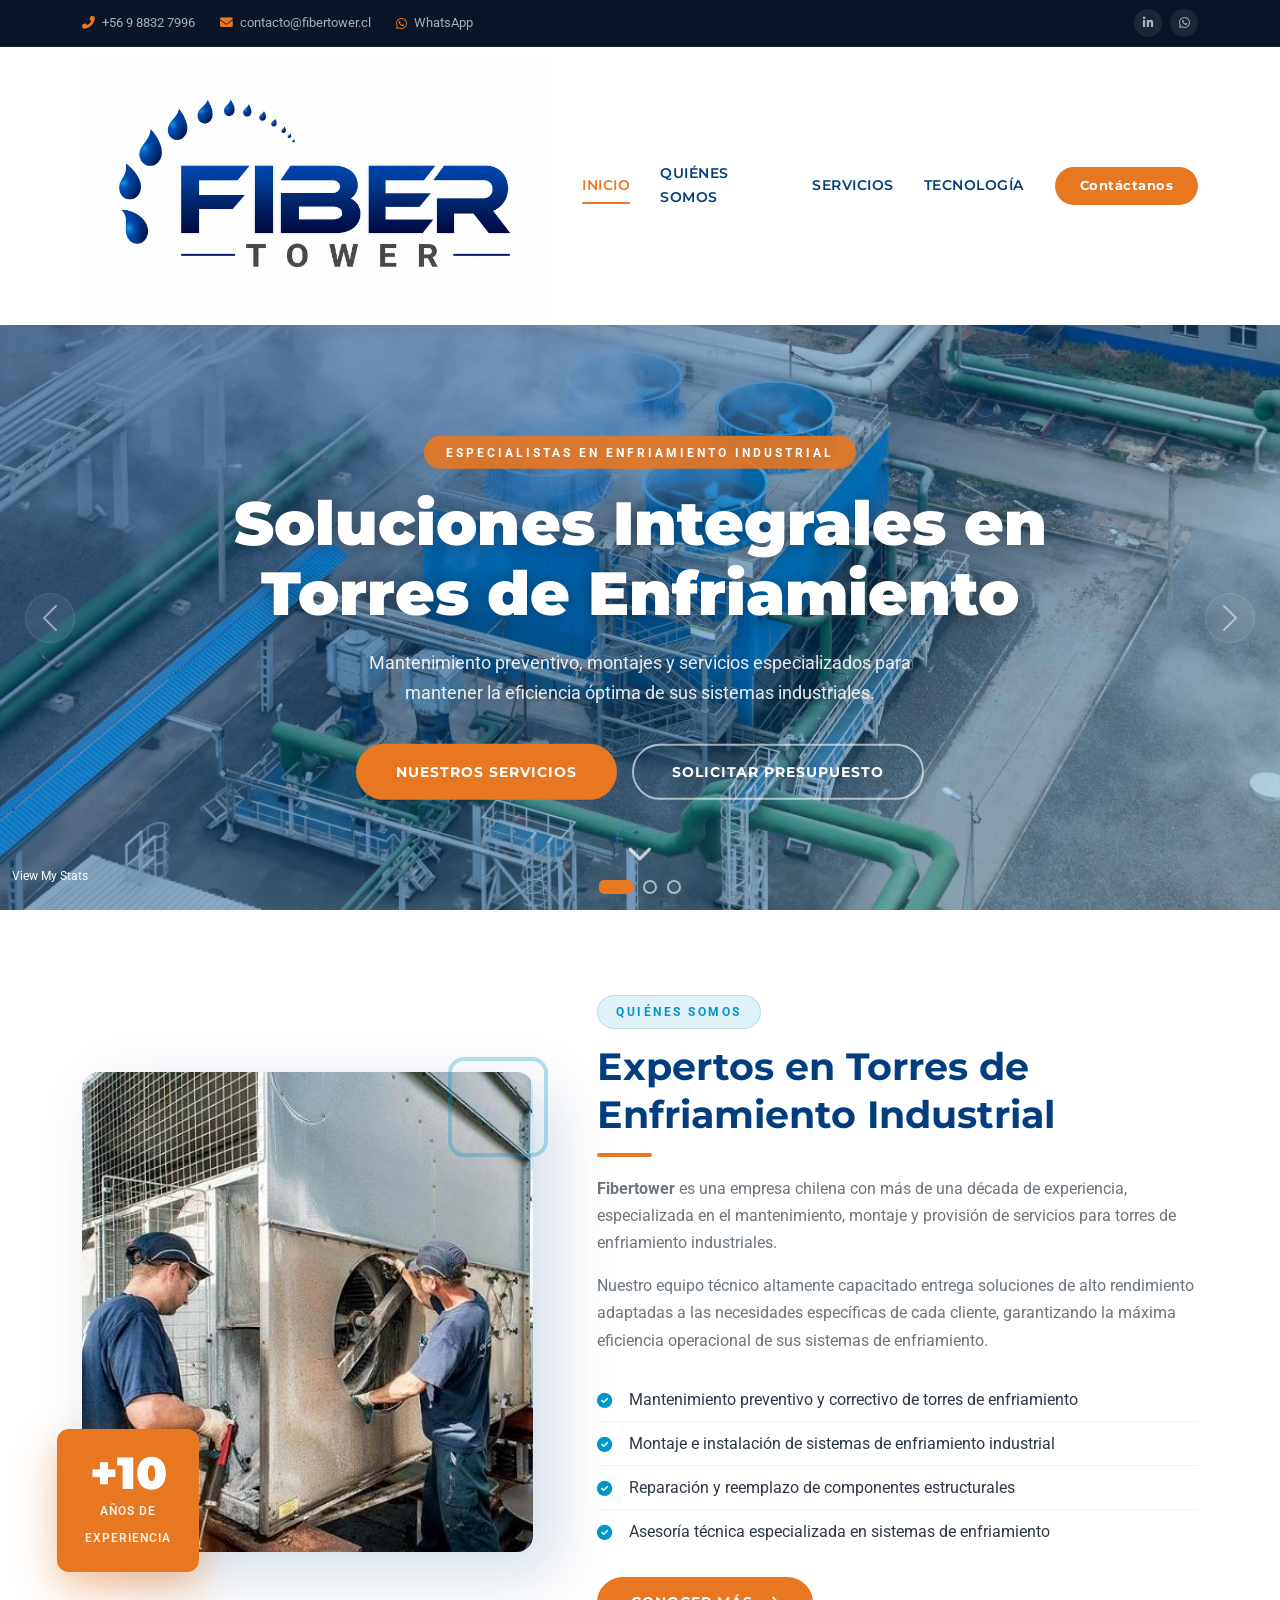
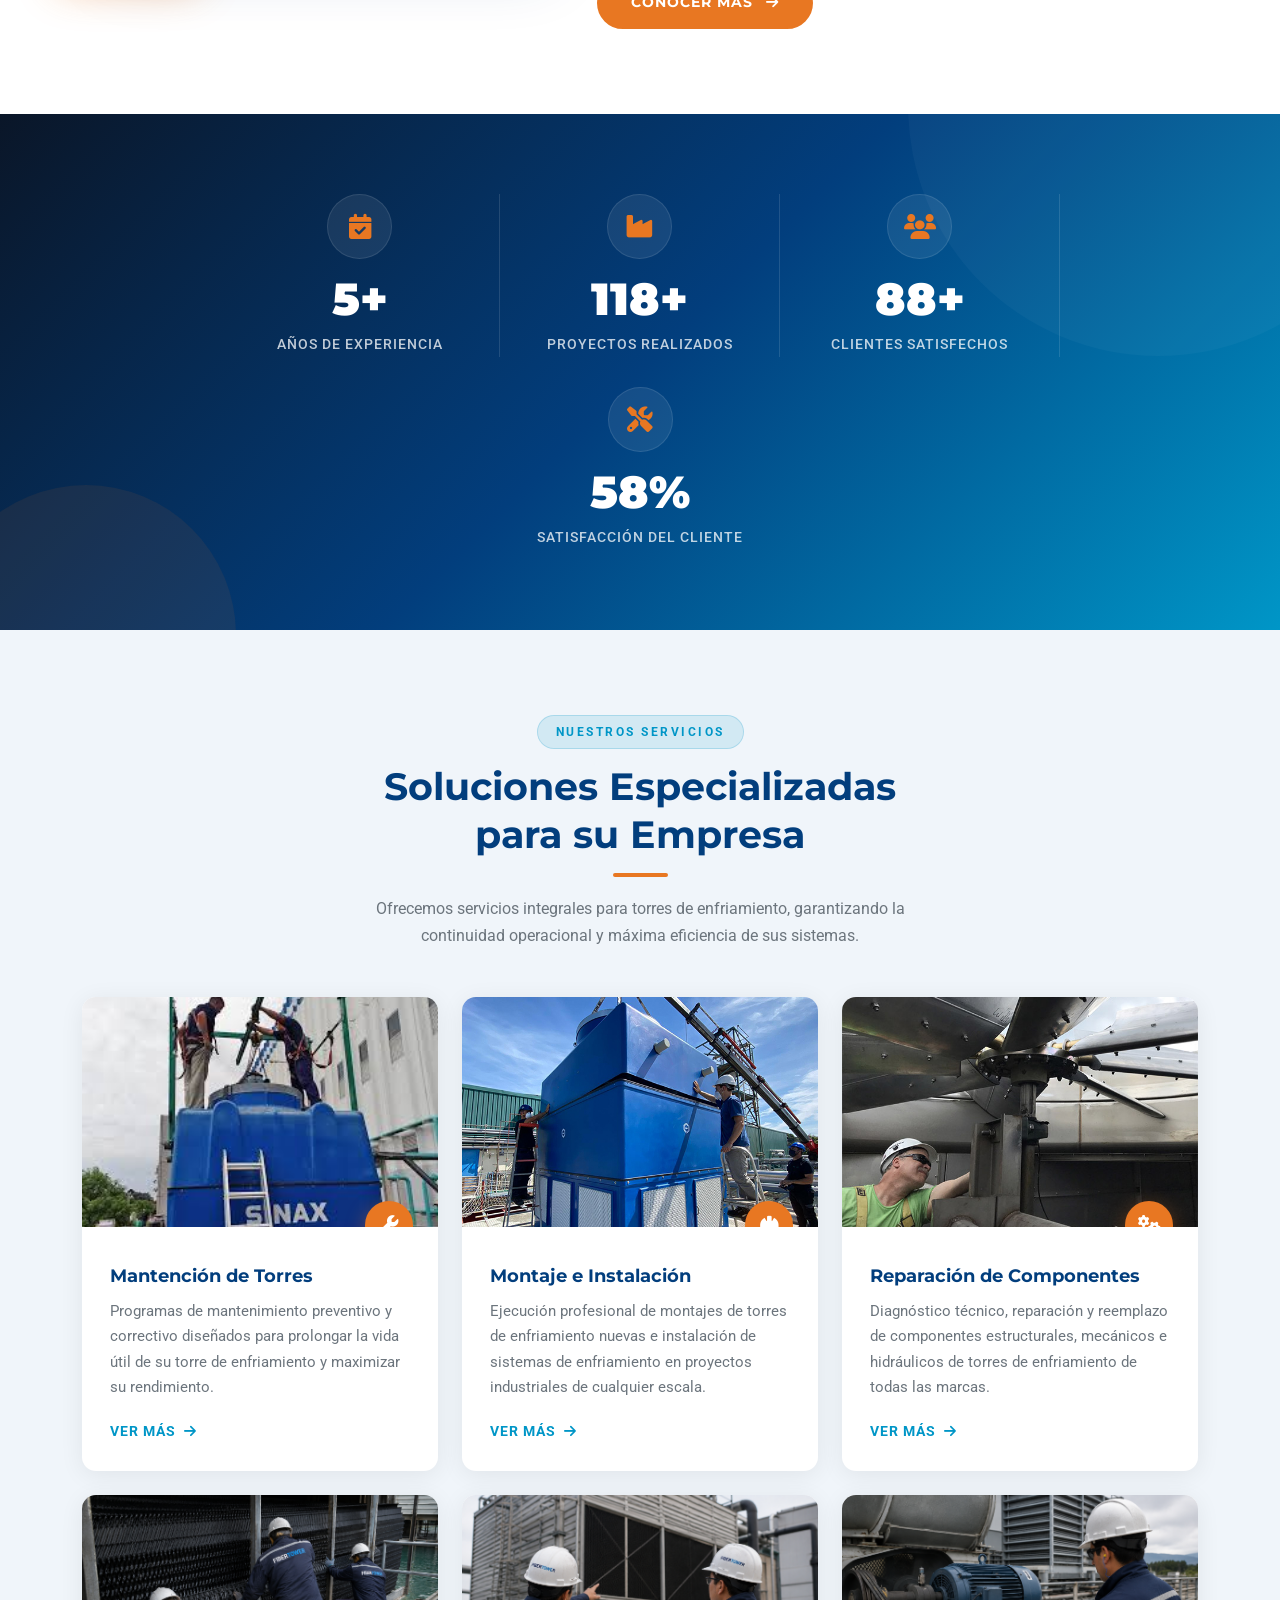
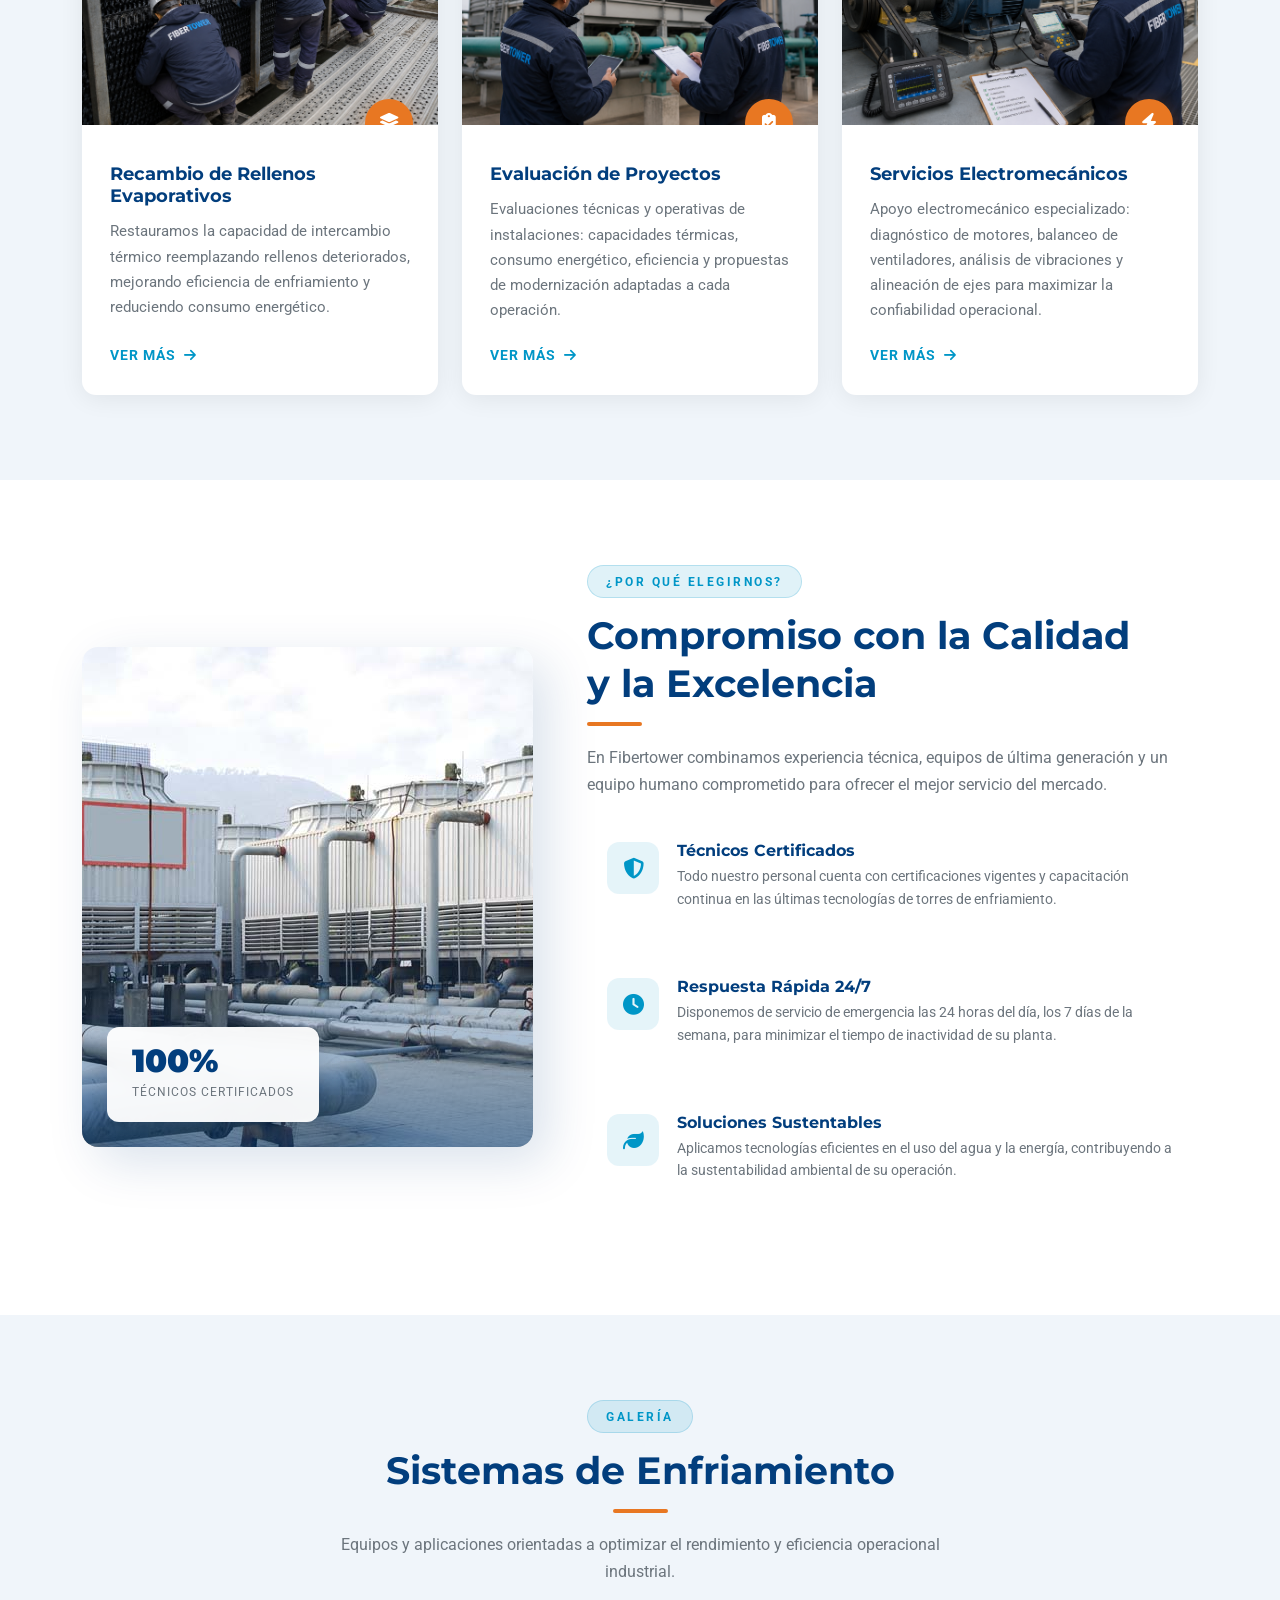
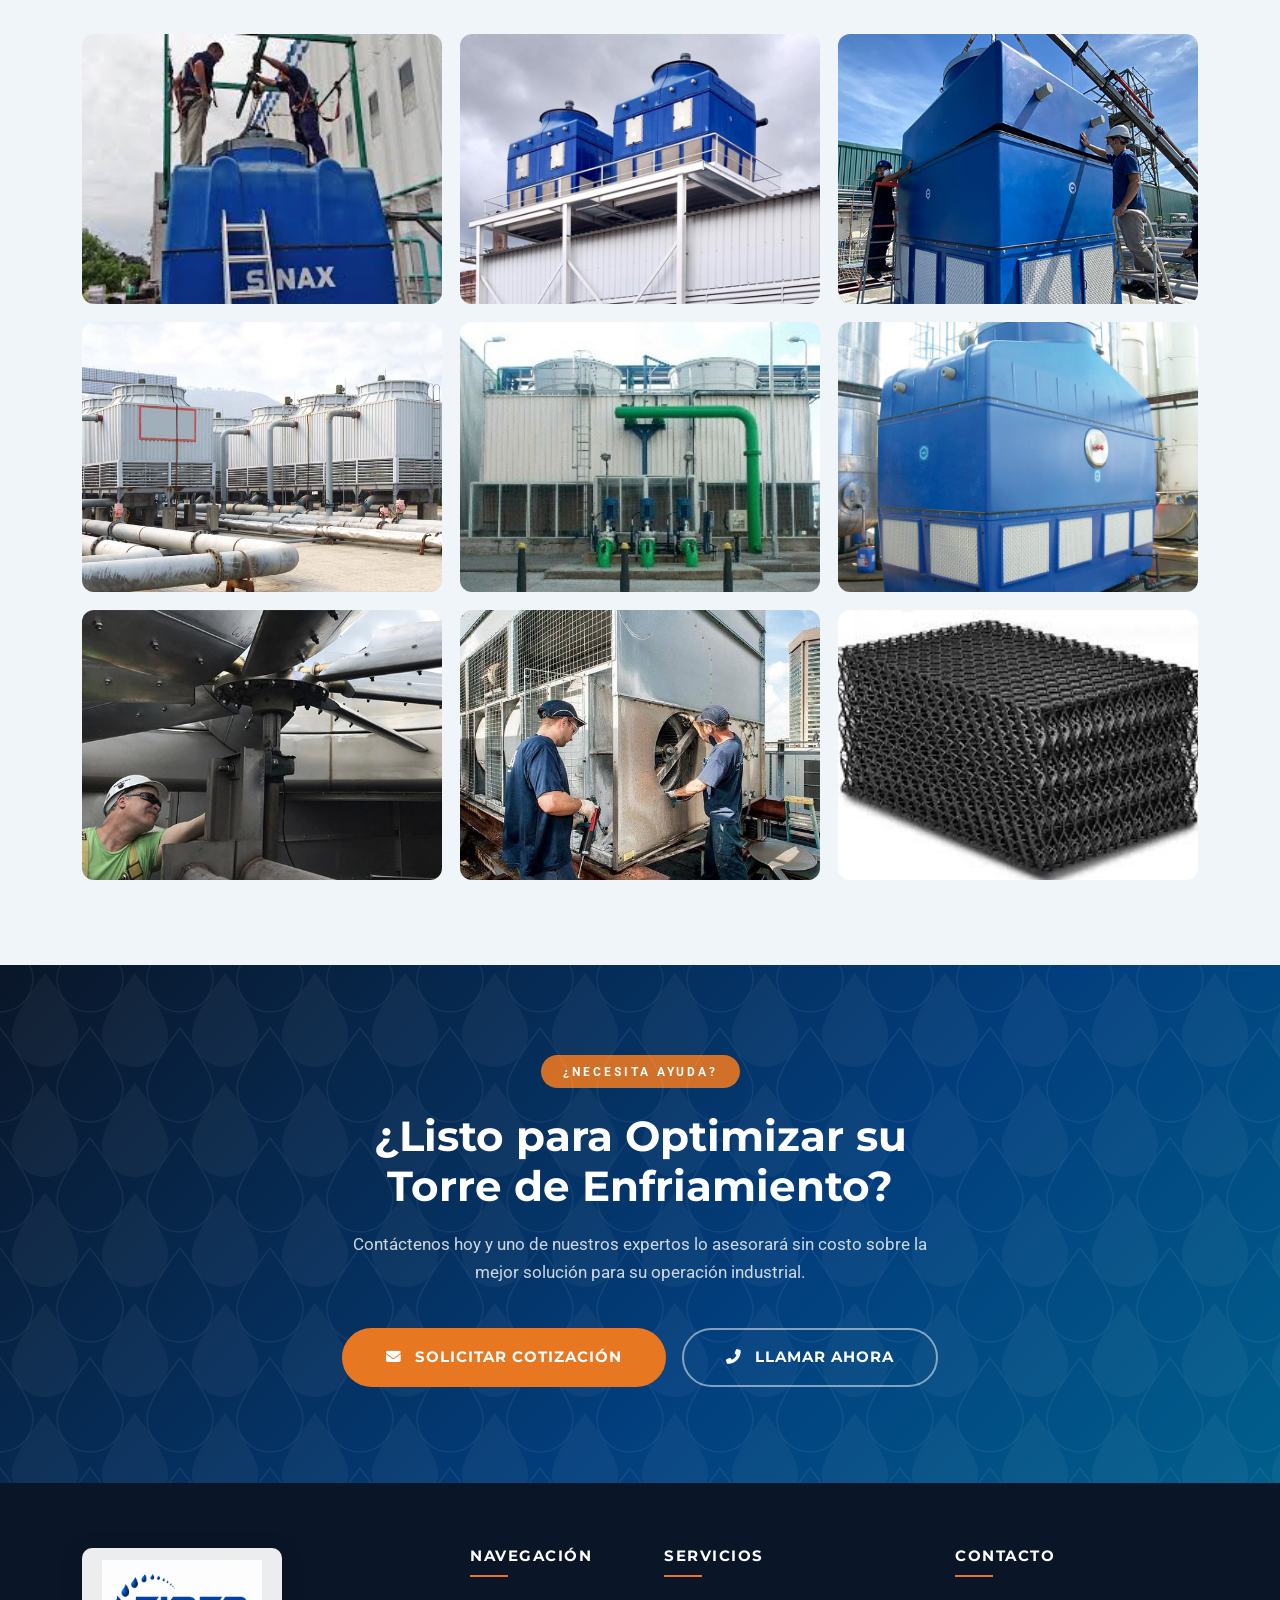
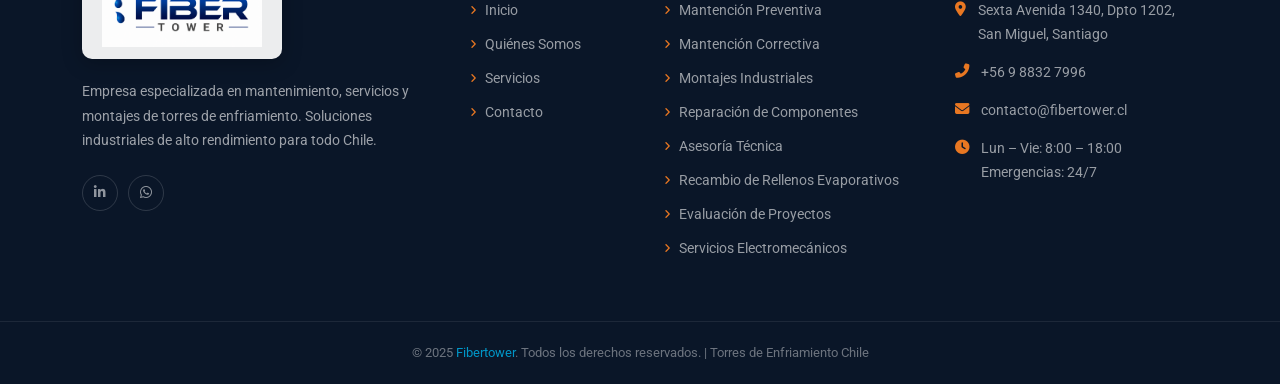
==== commit ea60774f: "Navbar azul navy en móvil con logo blanco, logo normal en escritorio" ====
--- a/index.html
+++ b/index.html
@@ -89,7 +89,8 @@
 <nav class="navbar navbar-expand-lg main-navbar">
   <div class="container">
     <a class="navbar-brand" href="/">
-      <img src="images/newlogo_transparent.png" alt="Fibertower Logo">
+      <img src="images/newlogo.png" alt="Fibertower Logo" class="d-none d-lg-block">
+      <img src="images/newlogo_transparent.png" alt="Fibertower Logo" class="d-lg-none" style="filter: brightness(0) invert(1);">
     </a>
     <button class="navbar-toggler" type="button" data-bs-toggle="collapse" data-bs-target="#navMain">
       <span class="navbar-toggler-icon"></span>
--- a/css/style.css
+++ b/css/style.css
@@ -1198,6 +1198,14 @@
   .service-checklist { columns: 1; }
   .gallery-grid { grid-template-columns: repeat(2, 1fr); }
   .contact-form-box { padding: 35px 25px; }
+  .main-navbar { background: var(--primary); }
+  .main-navbar.scrolled { background: var(--primary); }
+  .navbar-nav .nav-link { color: rgba(255,255,255,0.85) !important; }
+  .navbar-nav .nav-link:hover,
+  .navbar-nav .nav-link.active { color: white !important; }
+  .navbar-toggler { border-color: rgba(255,255,255,0.6); }
+  .navbar-toggler-icon { background-image: url("data:image/svg+xml,%3csvg xmlns='http://www.w3.org/2000/svg' viewBox='0 0 30 30'%3e%3cpath stroke='rgba(255,255,255,0.9)' stroke-linecap='round' stroke-miterlimit='10' stroke-width='2' d='M4 7h22M4 15h22M4 23h22'/%3e%3c/svg%3e"); }
+  .navbar-collapse { background: var(--primary); padding: 10px 0; }
 }
 @media (max-width: 768px) {
   section { padding: 60px 0; }
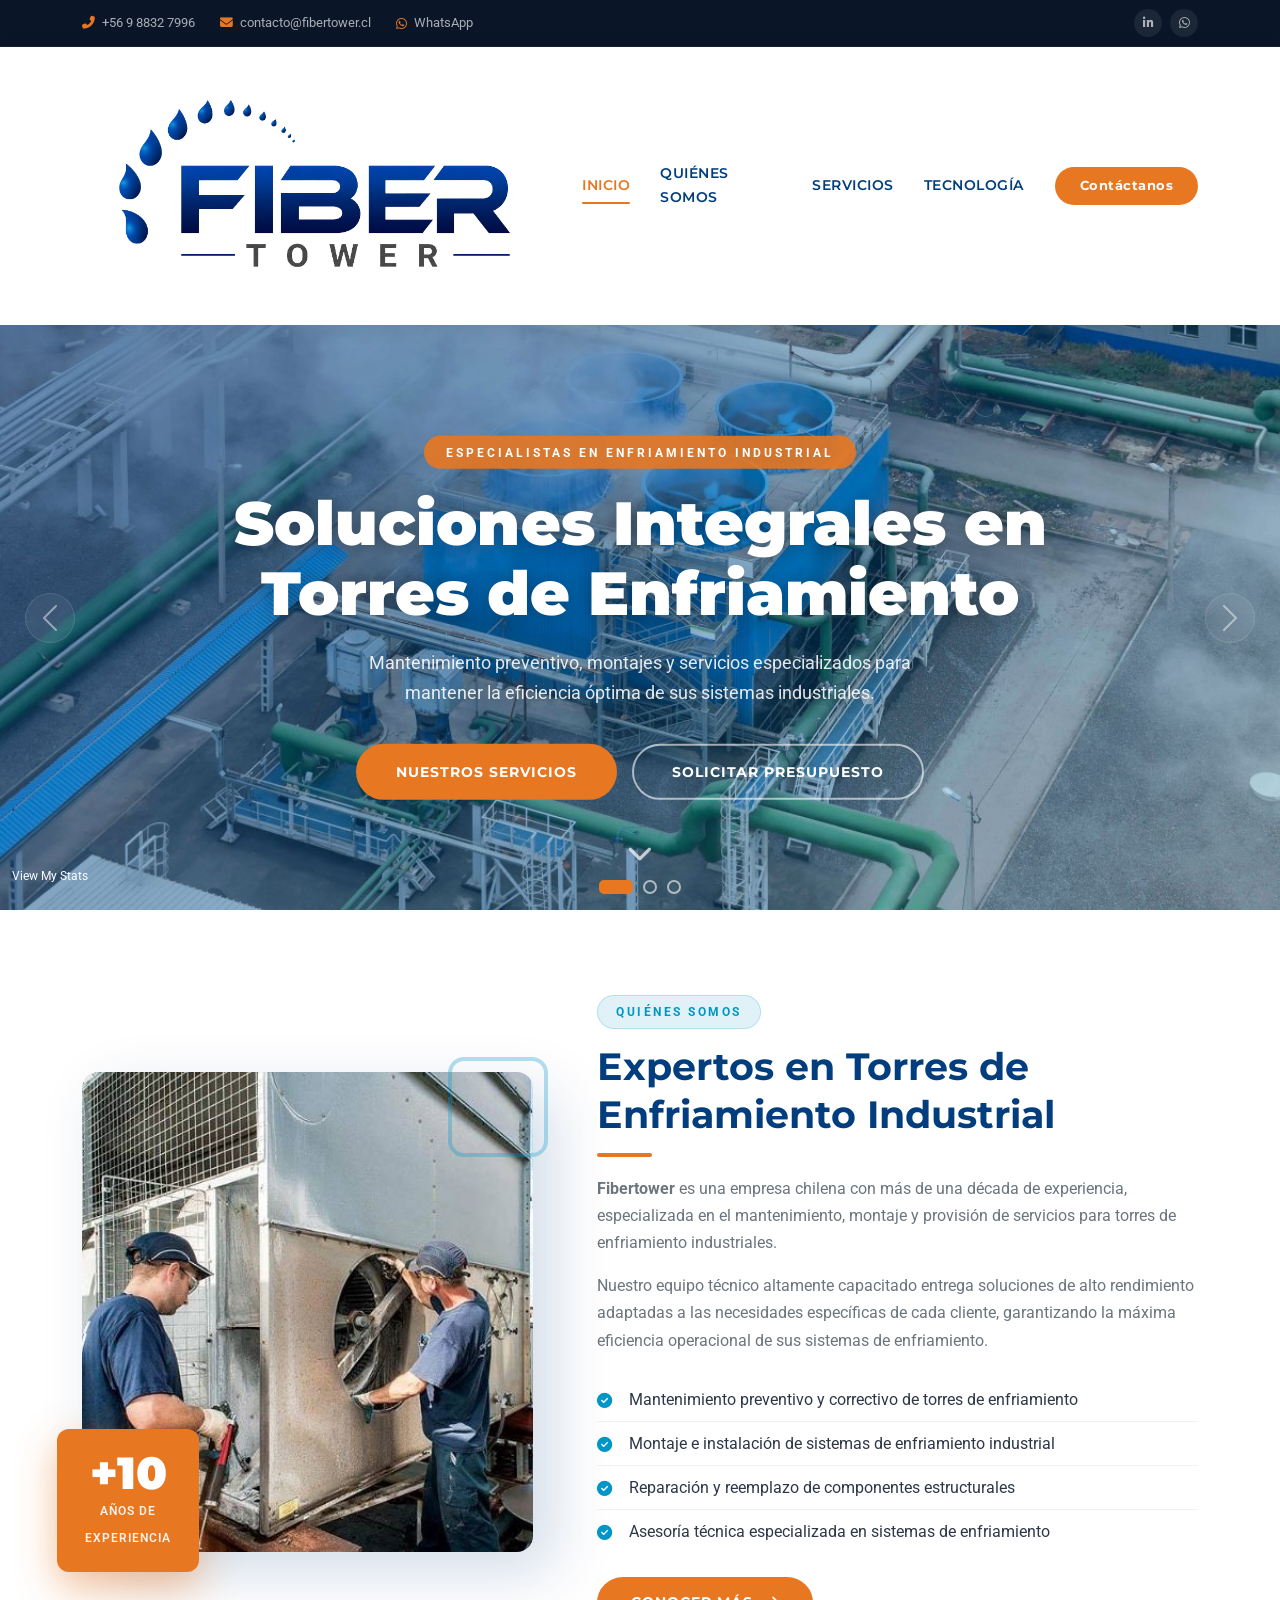
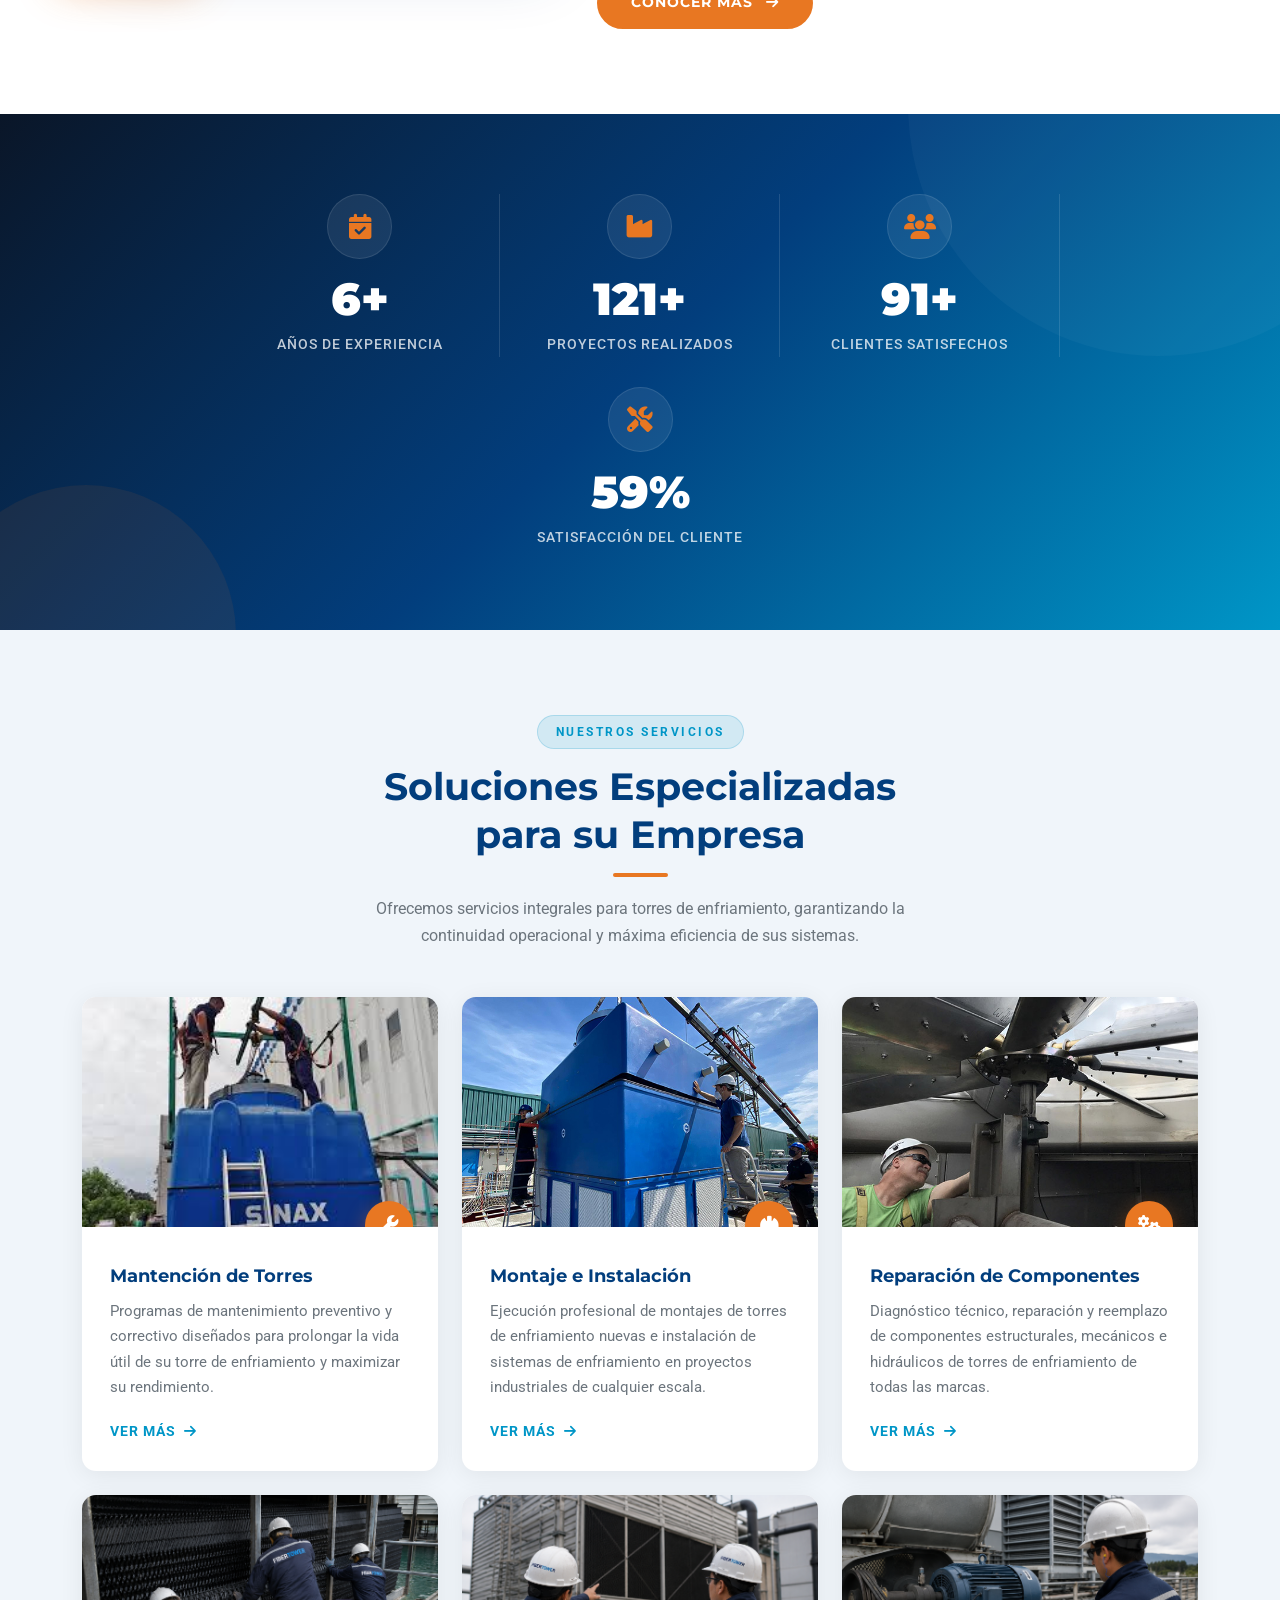
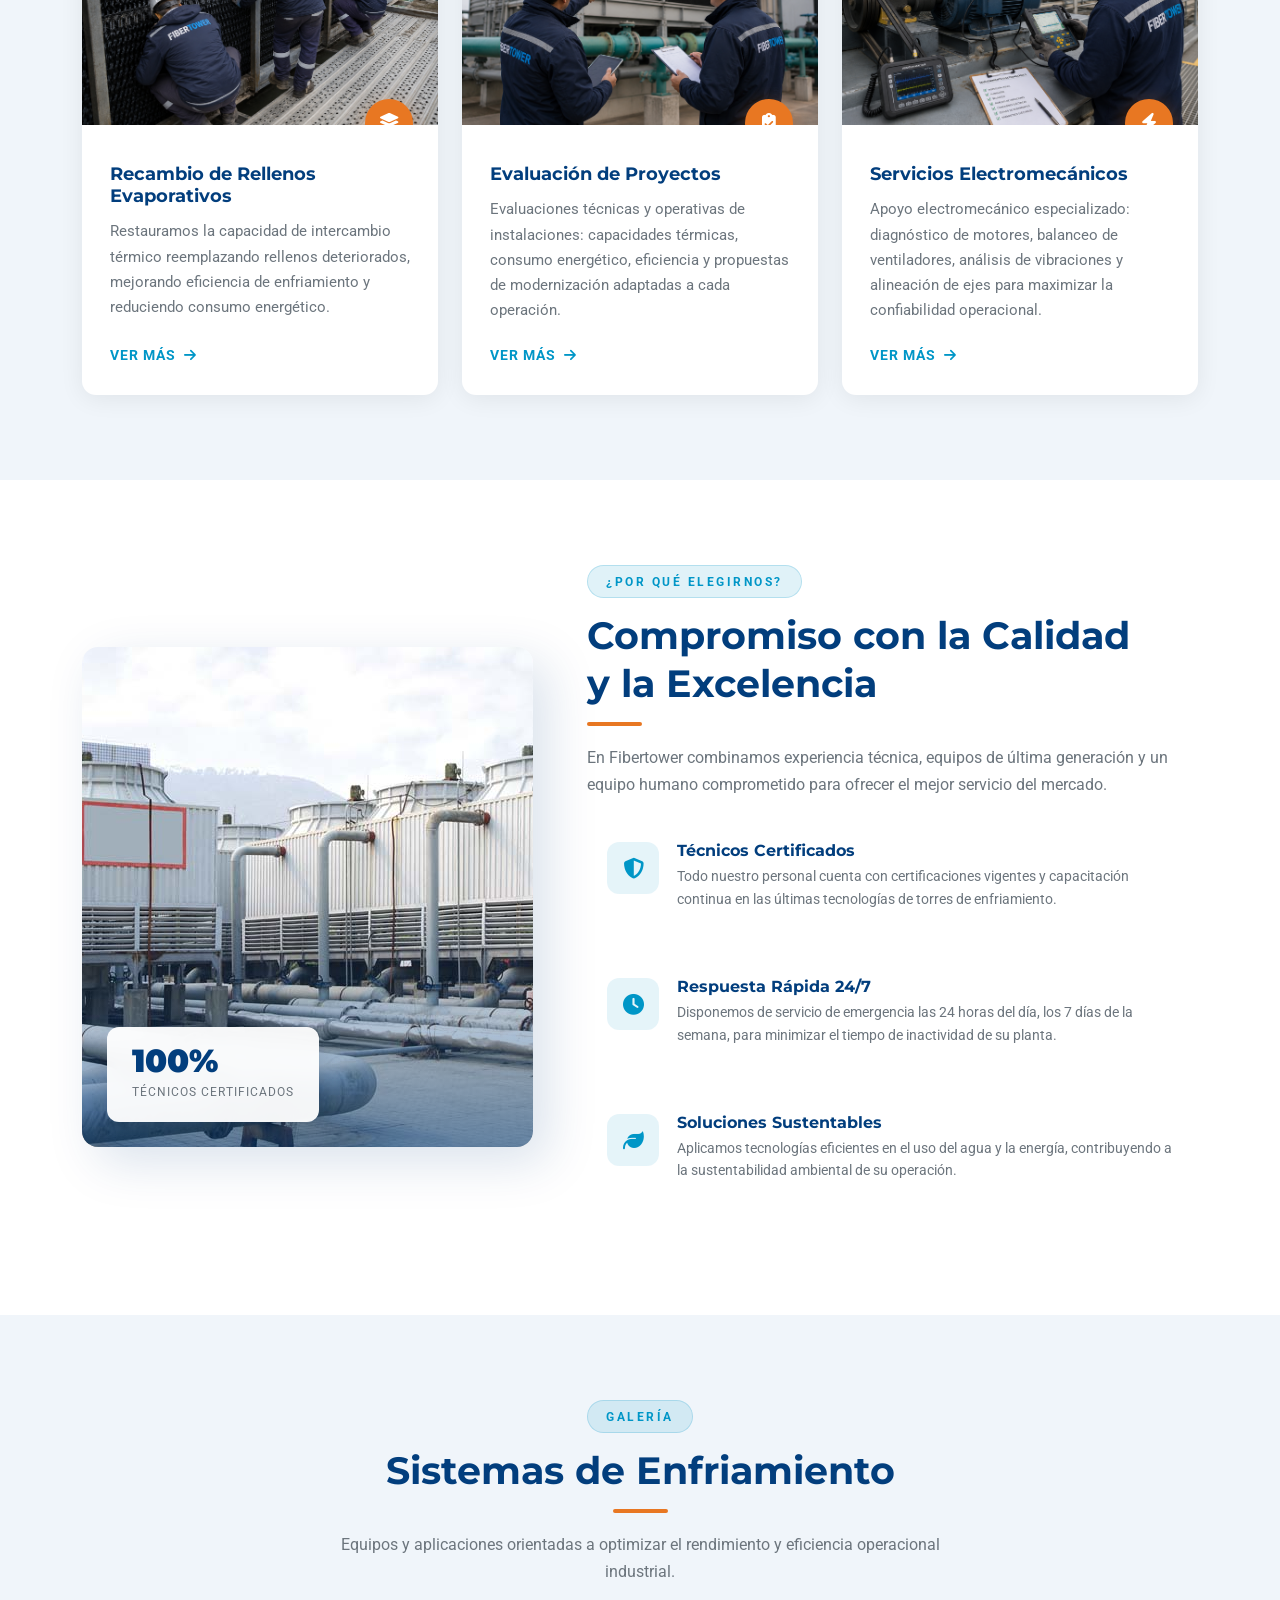
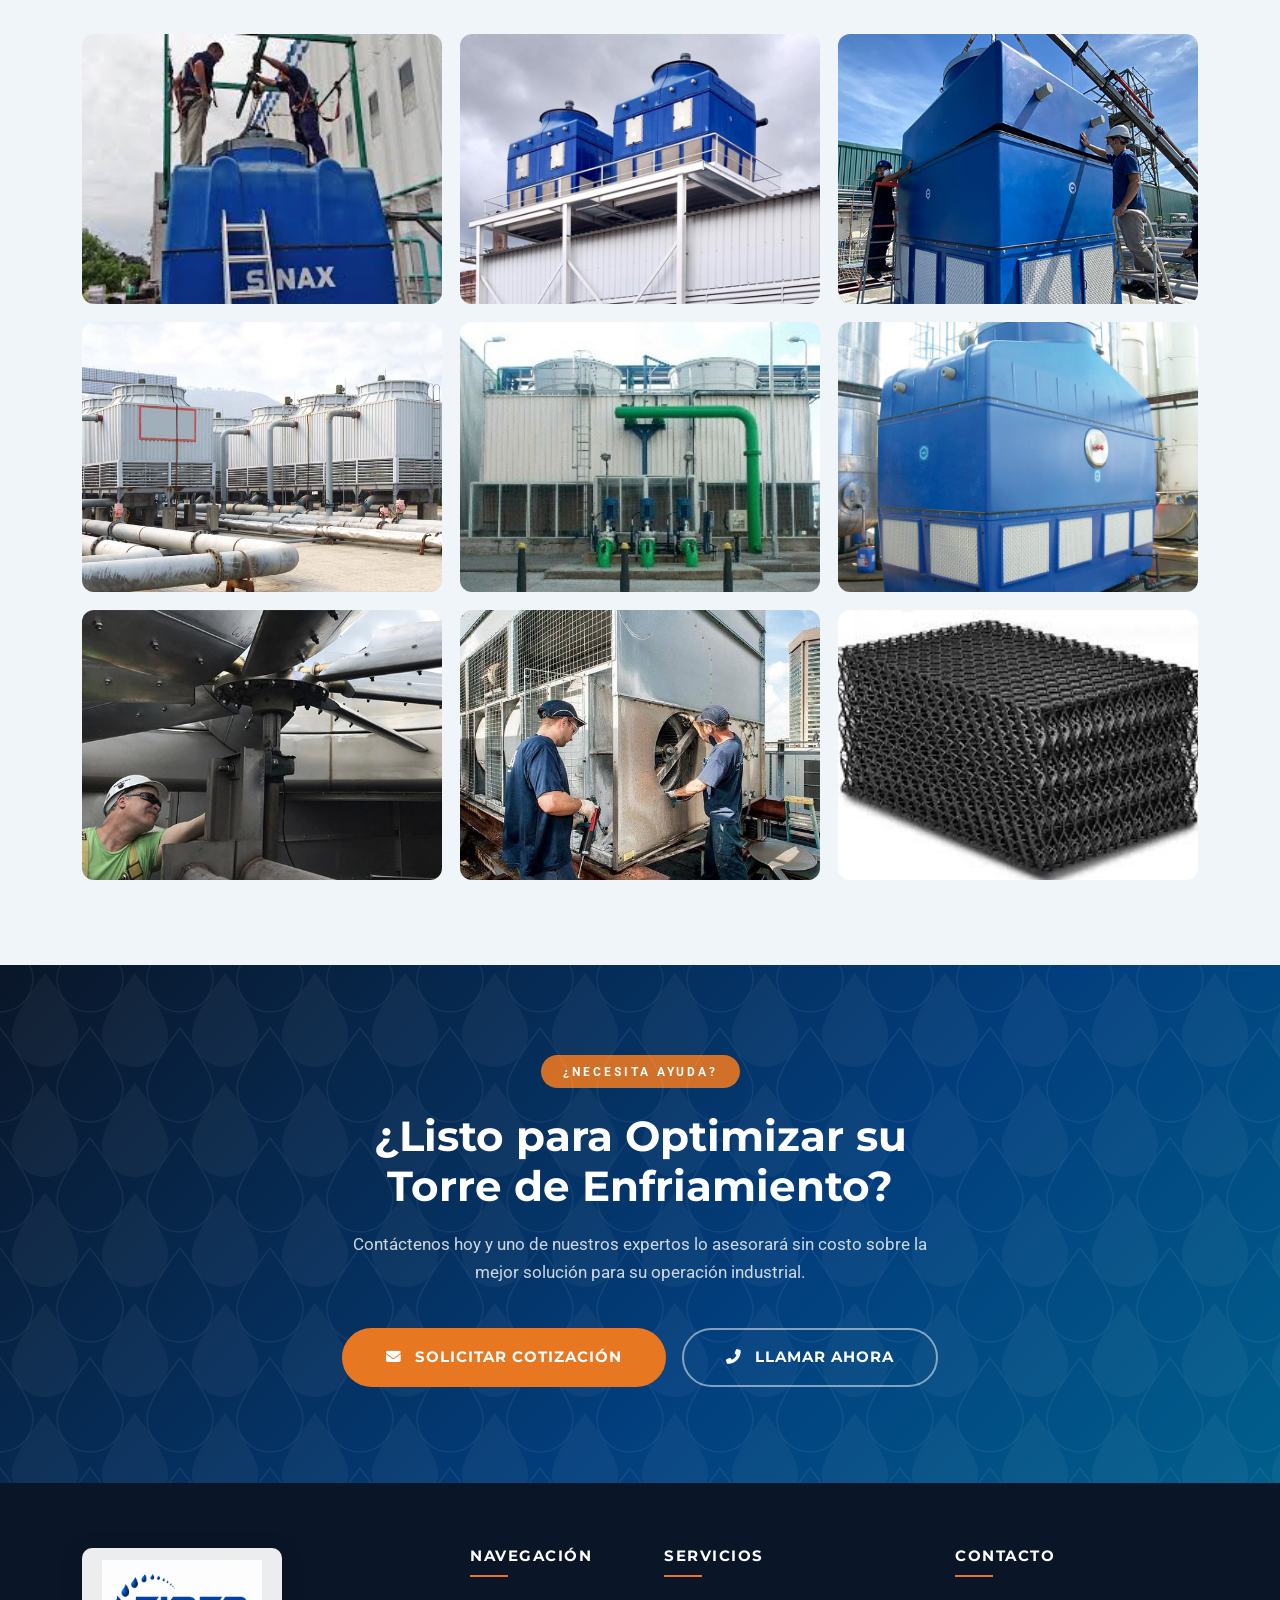
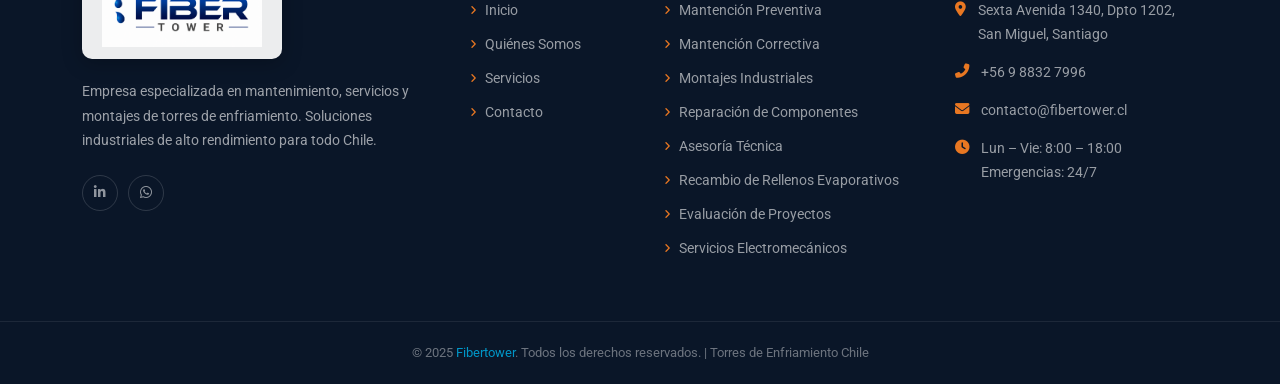
==== commit 6fa50b29: "Usa logos provistos por cliente: transparente_normal en escritorio, blanco en móvil" ====
--- a/index.html
+++ b/index.html
@@ -89,8 +89,8 @@
 <nav class="navbar navbar-expand-lg main-navbar">
   <div class="container">
     <a class="navbar-brand" href="/">
-      <img src="images/newlogo.png" alt="Fibertower Logo" class="d-none d-lg-block">
-      <img src="images/newlogo_transparent.png" alt="Fibertower Logo" class="d-lg-none" style="filter: brightness(0) invert(1);">
+      <img src="images/newlogo_transparente_normal.png" alt="Fibertower Logo" class="d-none d-lg-block">
+      <img src="images/newlogo_blanco.png" alt="Fibertower Logo" class="d-lg-none">
     </a>
     <button class="navbar-toggler" type="button" data-bs-toggle="collapse" data-bs-target="#navMain">
       <span class="navbar-toggler-icon"></span>
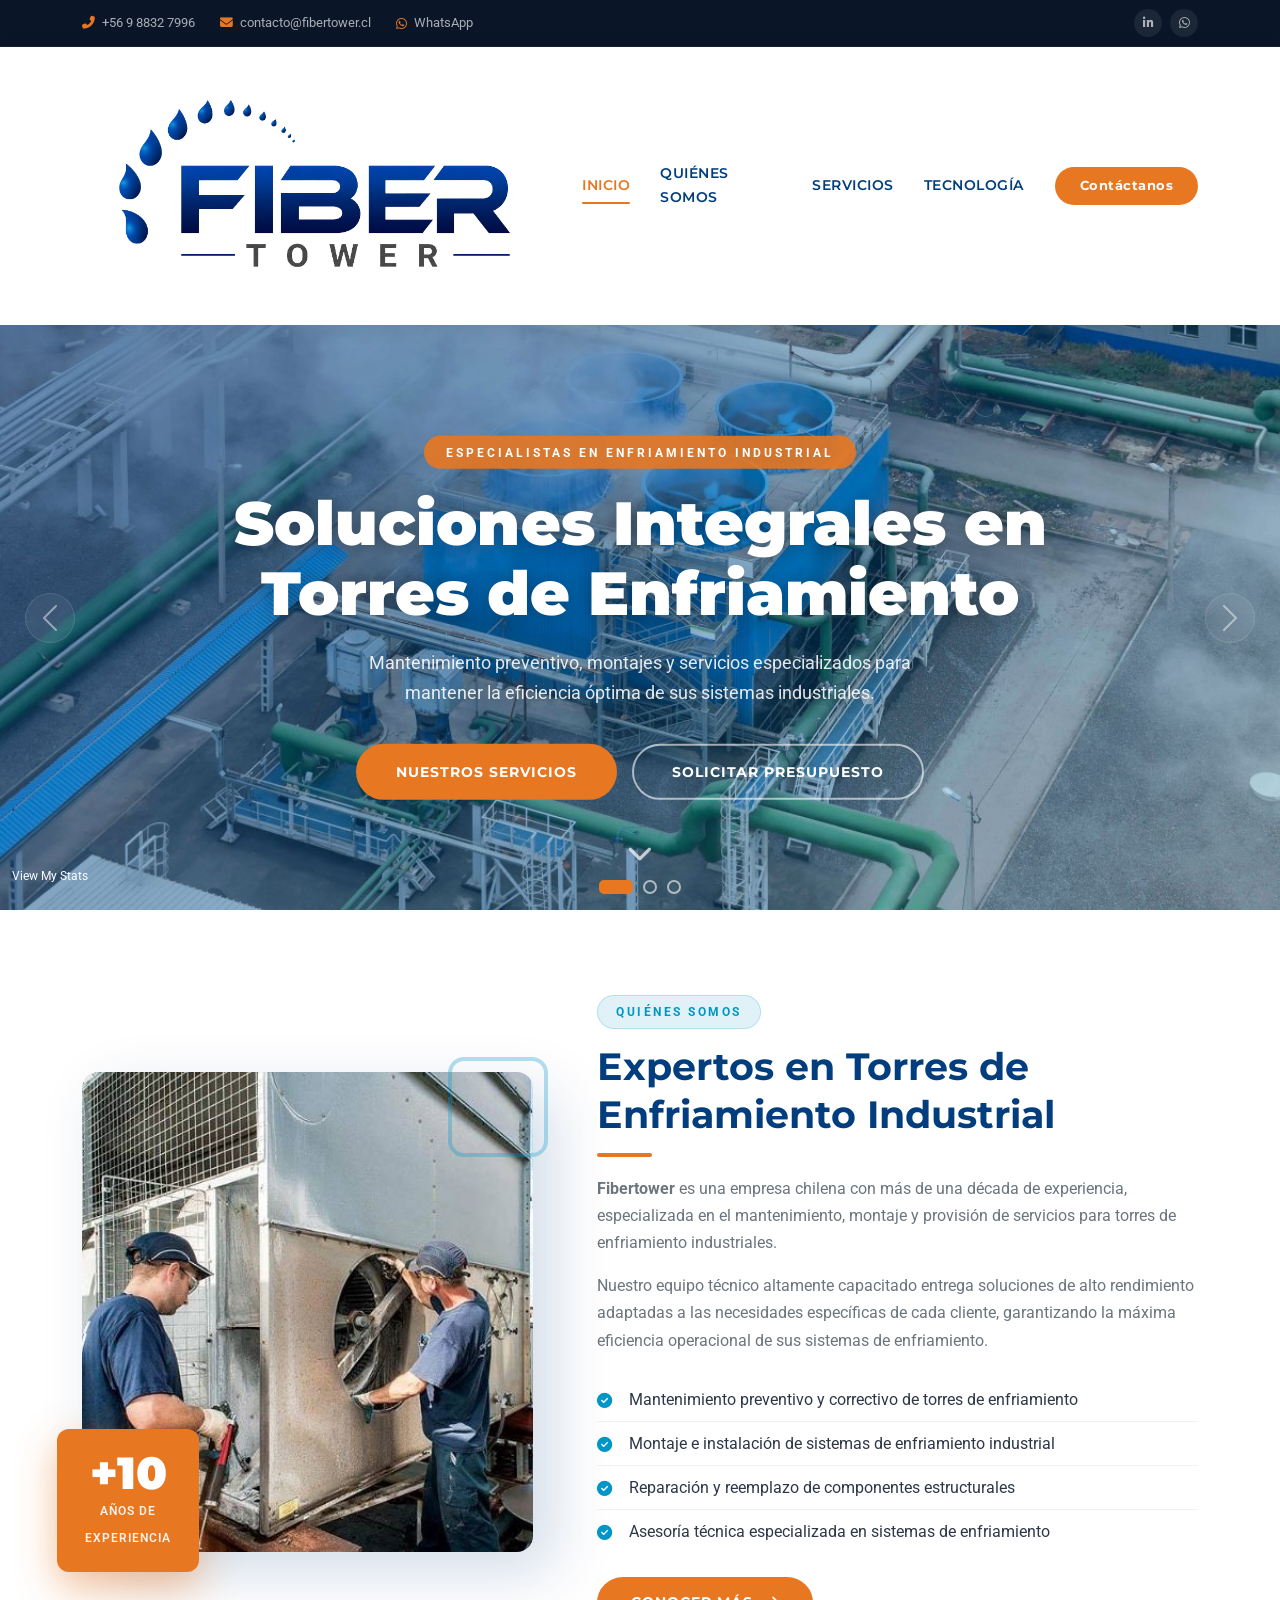
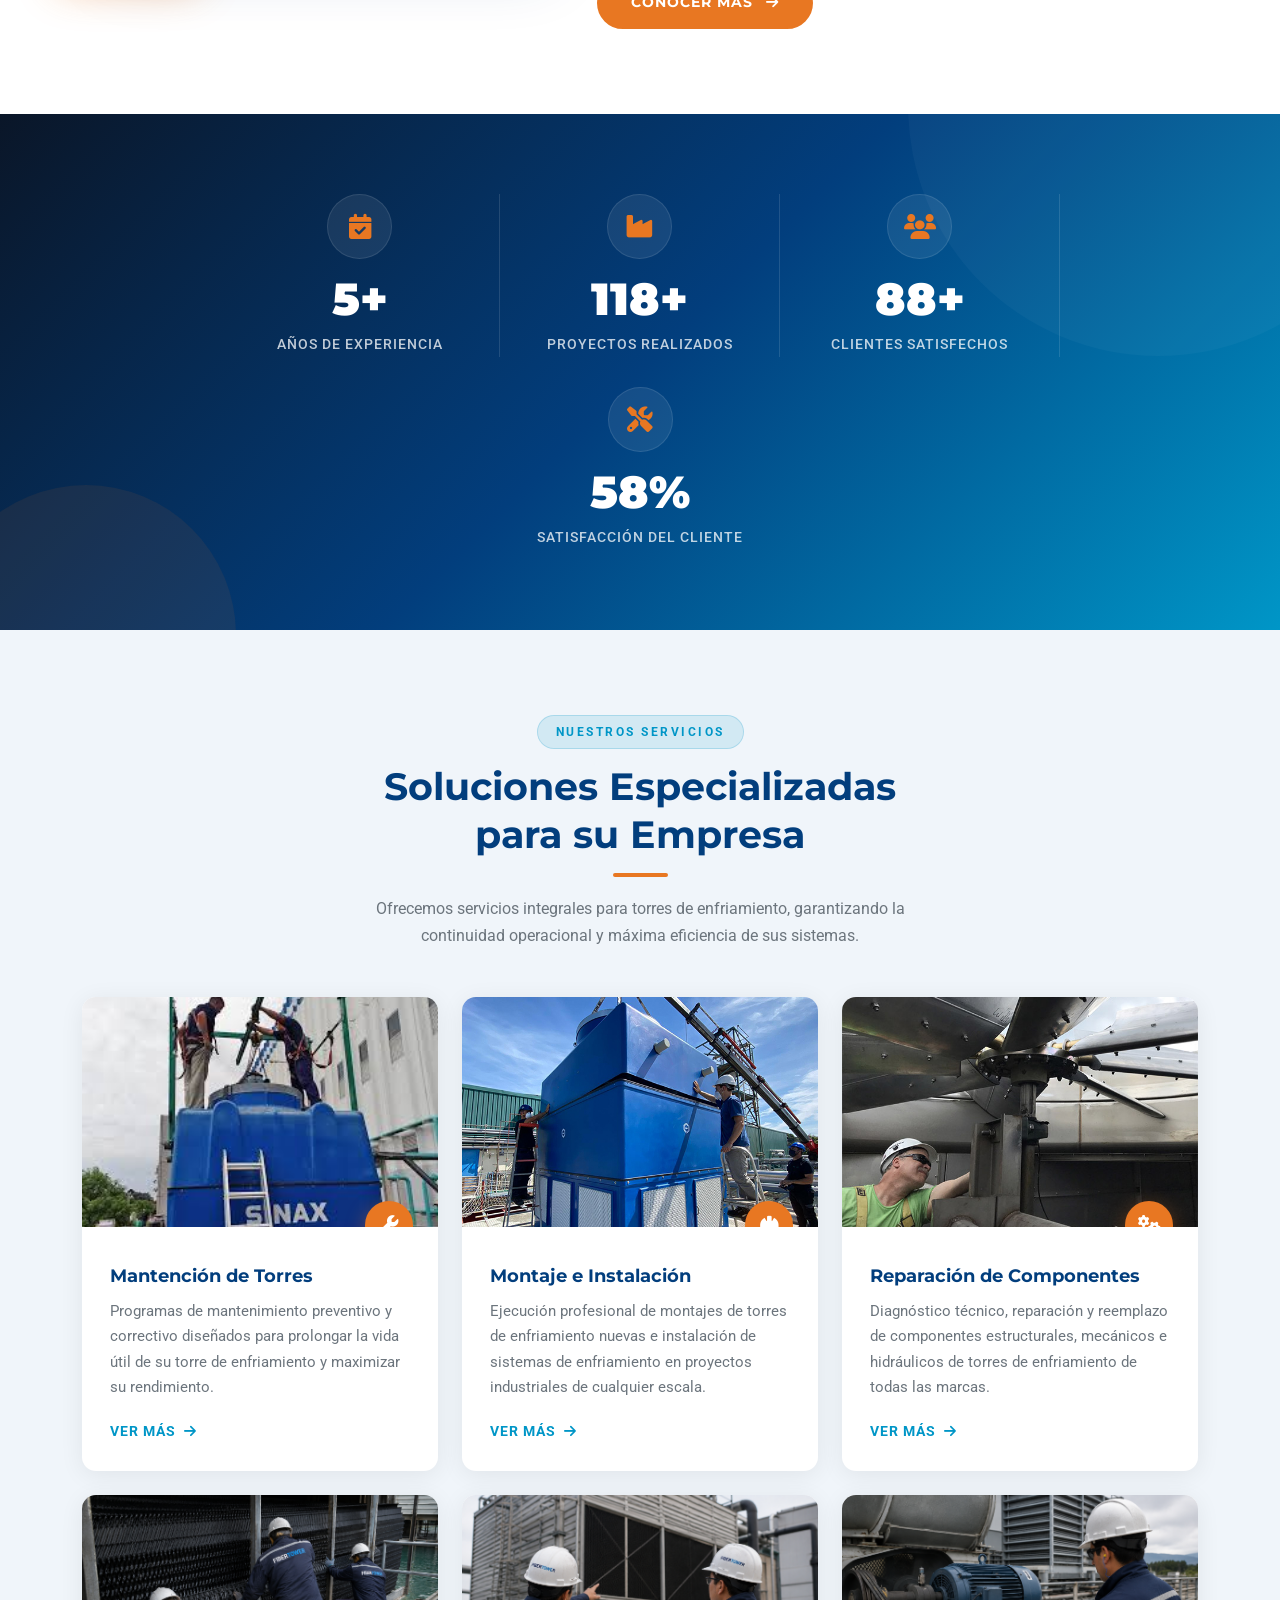
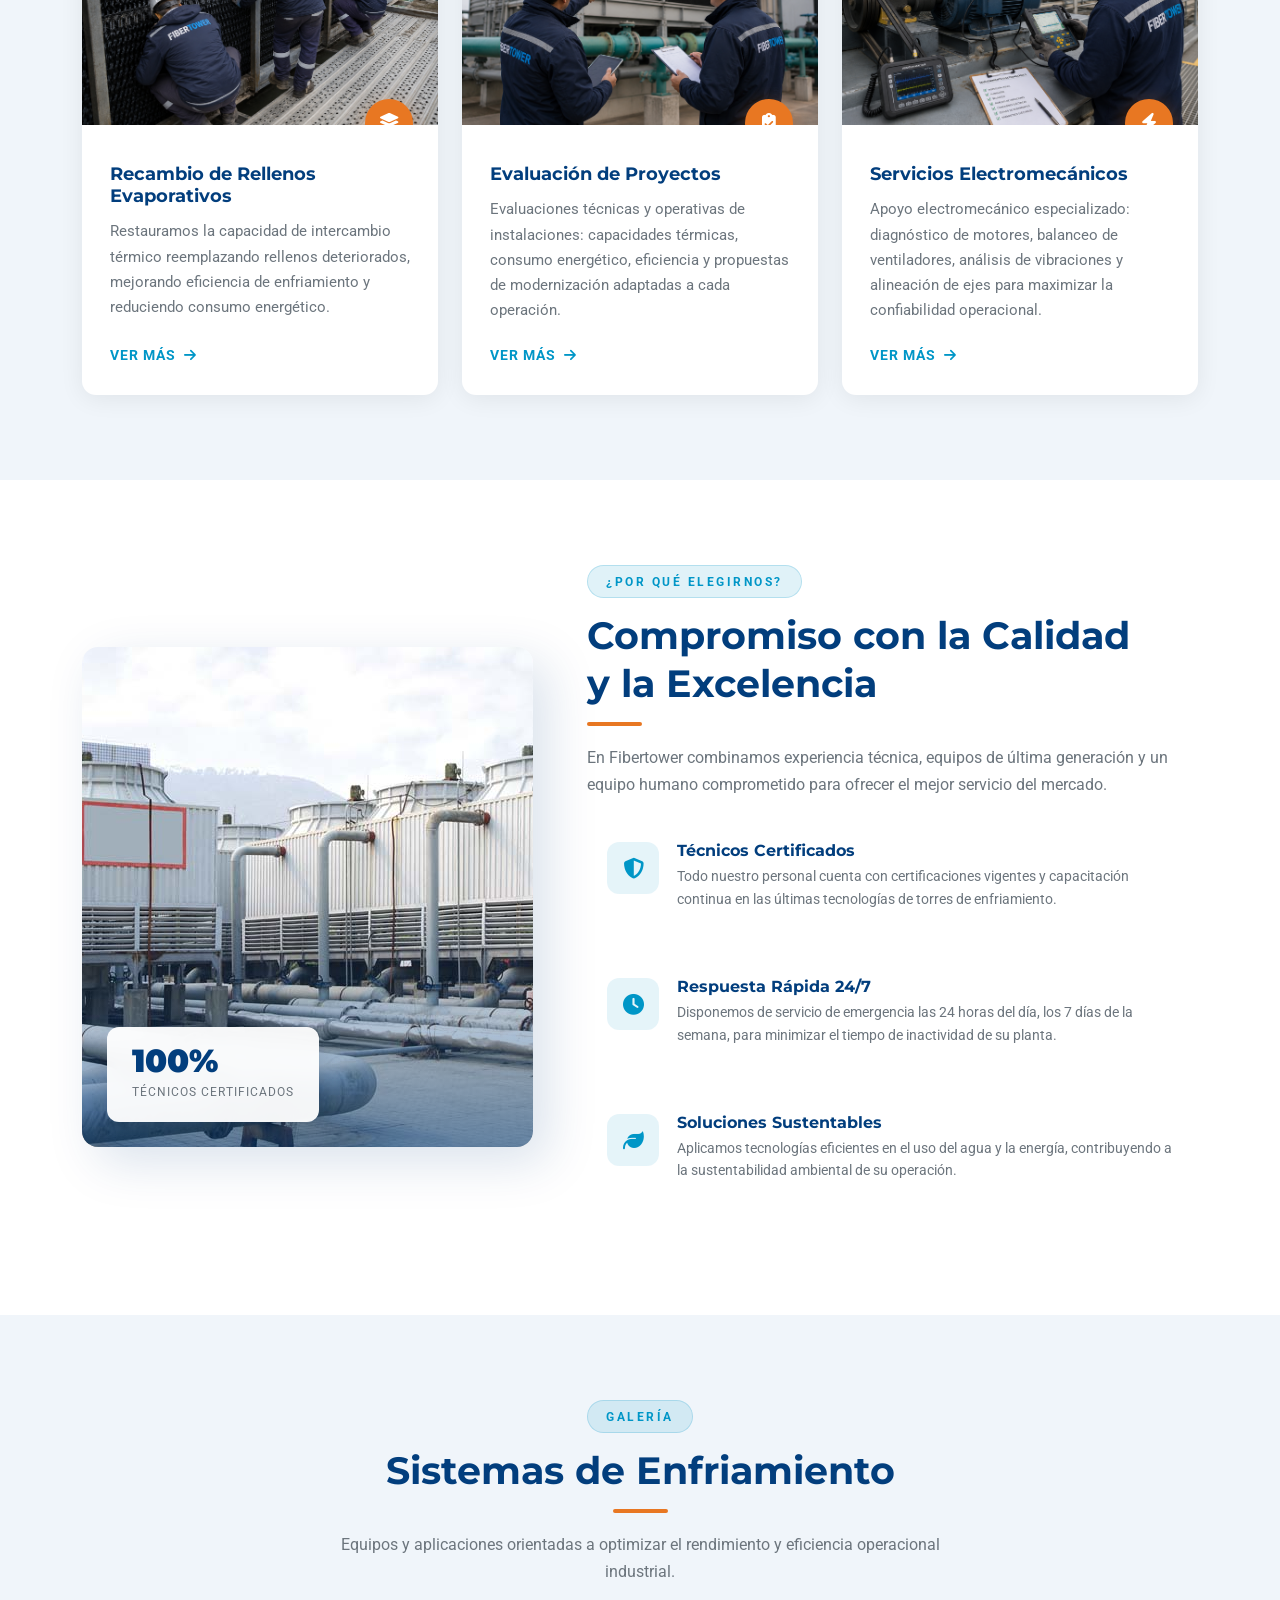
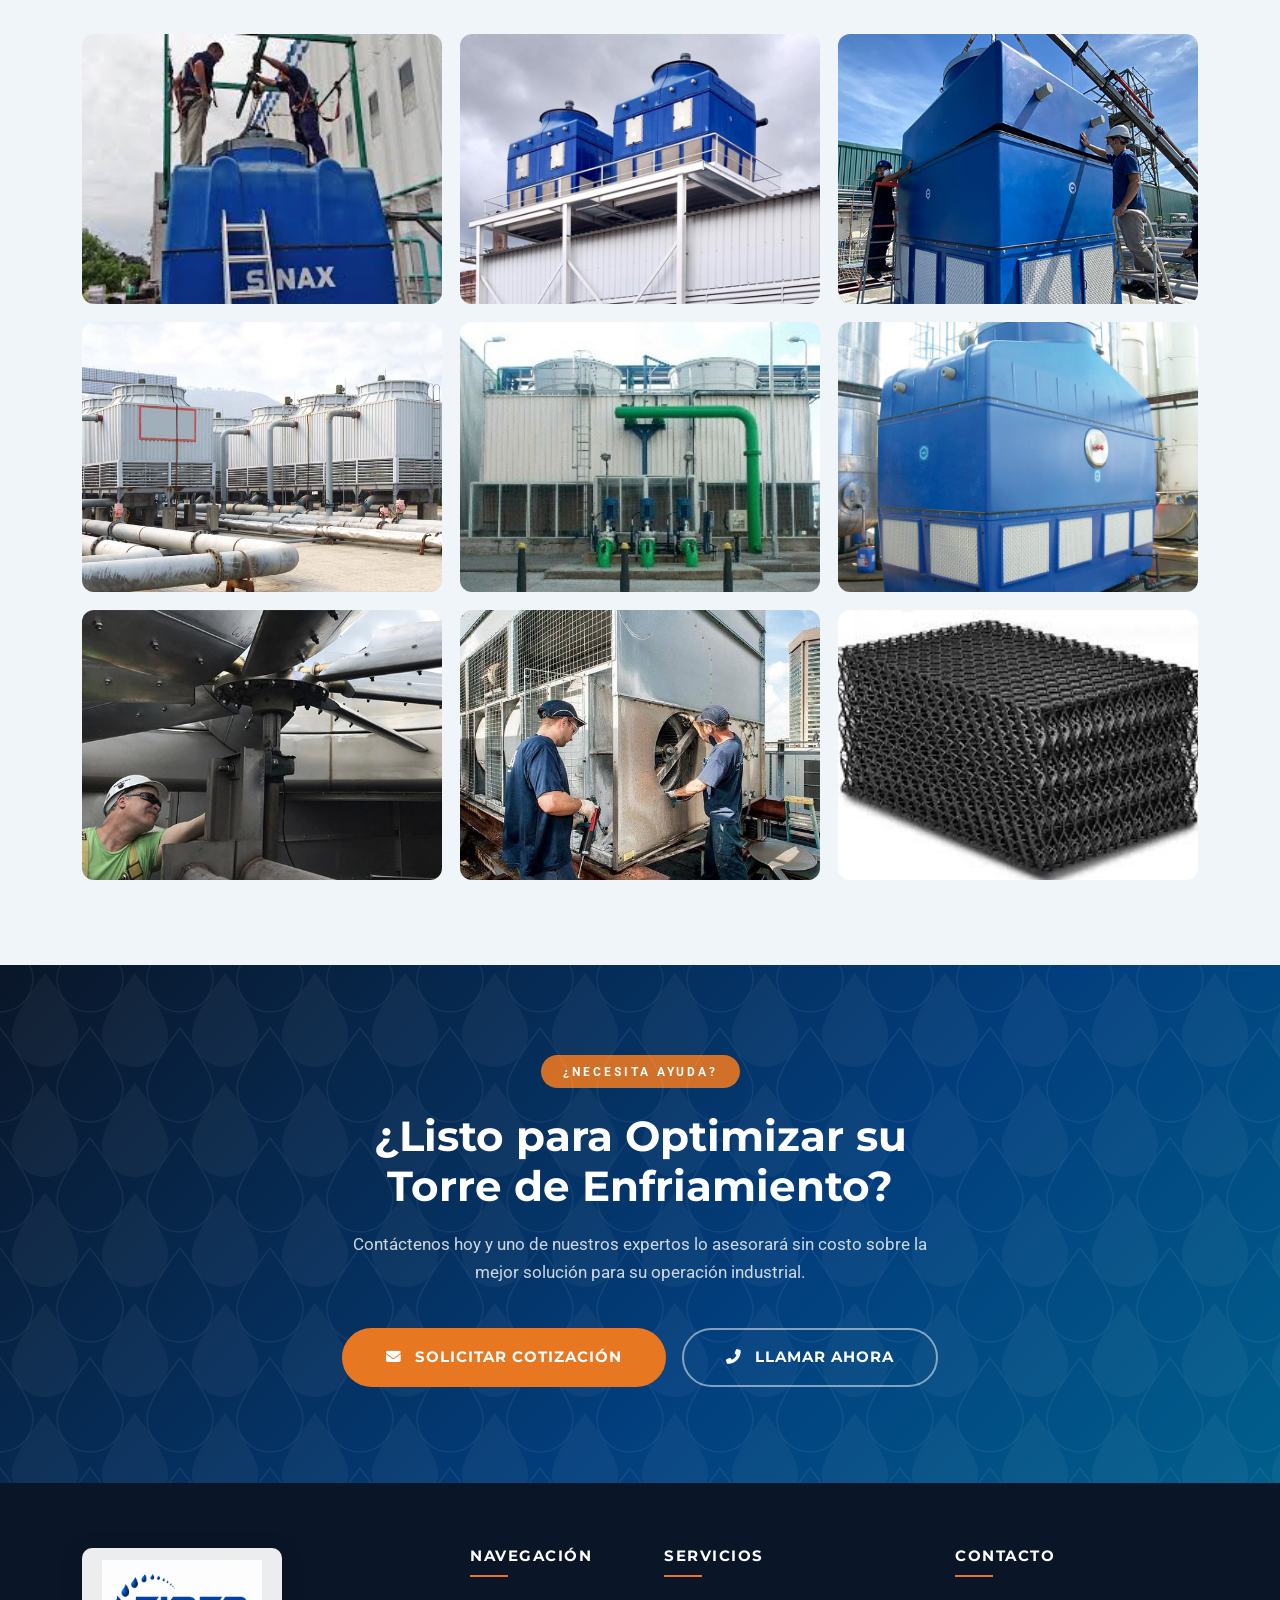
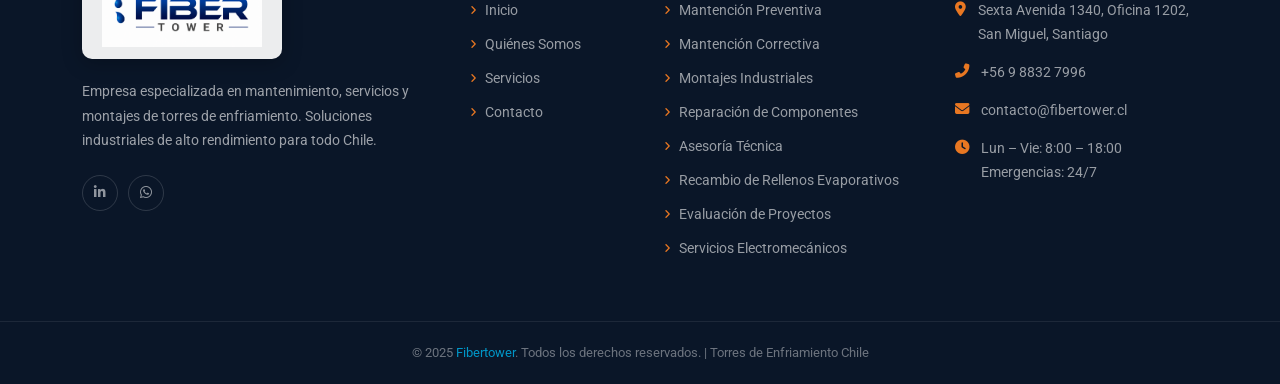
==== commit 1005a540: "Cambia Dpto por Oficina en dirección de página principal" ====
--- a/index.html
+++ b/index.html
@@ -37,7 +37,7 @@
     "email": "contacto@fibertower.cl",
     "address": {
       "@type": "PostalAddress",
-      "streetAddress": "Sexta Avenida 1340, Dpto 1202",
+      "streetAddress": "Sexta Avenida 1340, Oficina 1202",
       "addressLocality": "San Miguel",
       "addressRegion": "Región Metropolitana",
       "addressCountry": "CL"
@@ -531,7 +531,7 @@
         <h5 class="footer-heading">Contacto</h5>
         <div class="footer-contact-item">
           <i class="fas fa-map-marker-alt"></i>
-          <span>Sexta Avenida 1340, Dpto 1202, San Miguel, Santiago</span>
+          <span>Sexta Avenida 1340, Oficina 1202, San Miguel, Santiago</span>
         </div>
         <div class="footer-contact-item">
           <i class="fas fa-phone-alt"></i>
--- a/css/style.css
+++ b/css/style.css
@@ -1209,7 +1209,8 @@
 }
 @media (max-width: 768px) {
   section { padding: 60px 0; }
-  .hero-section { height: 60vh; padding: 0; }
+  .hero-section { height: 70vh; min-height: 520px; padding: 0; }
+  .carousel-caption-custom { top: 58%; width: 92%; }
   .navbar-brand img { max-height: 160px; }
   .main-navbar.scrolled .navbar-brand img { max-height: 125px; }
   .carousel-control-prev { left: 10px; }
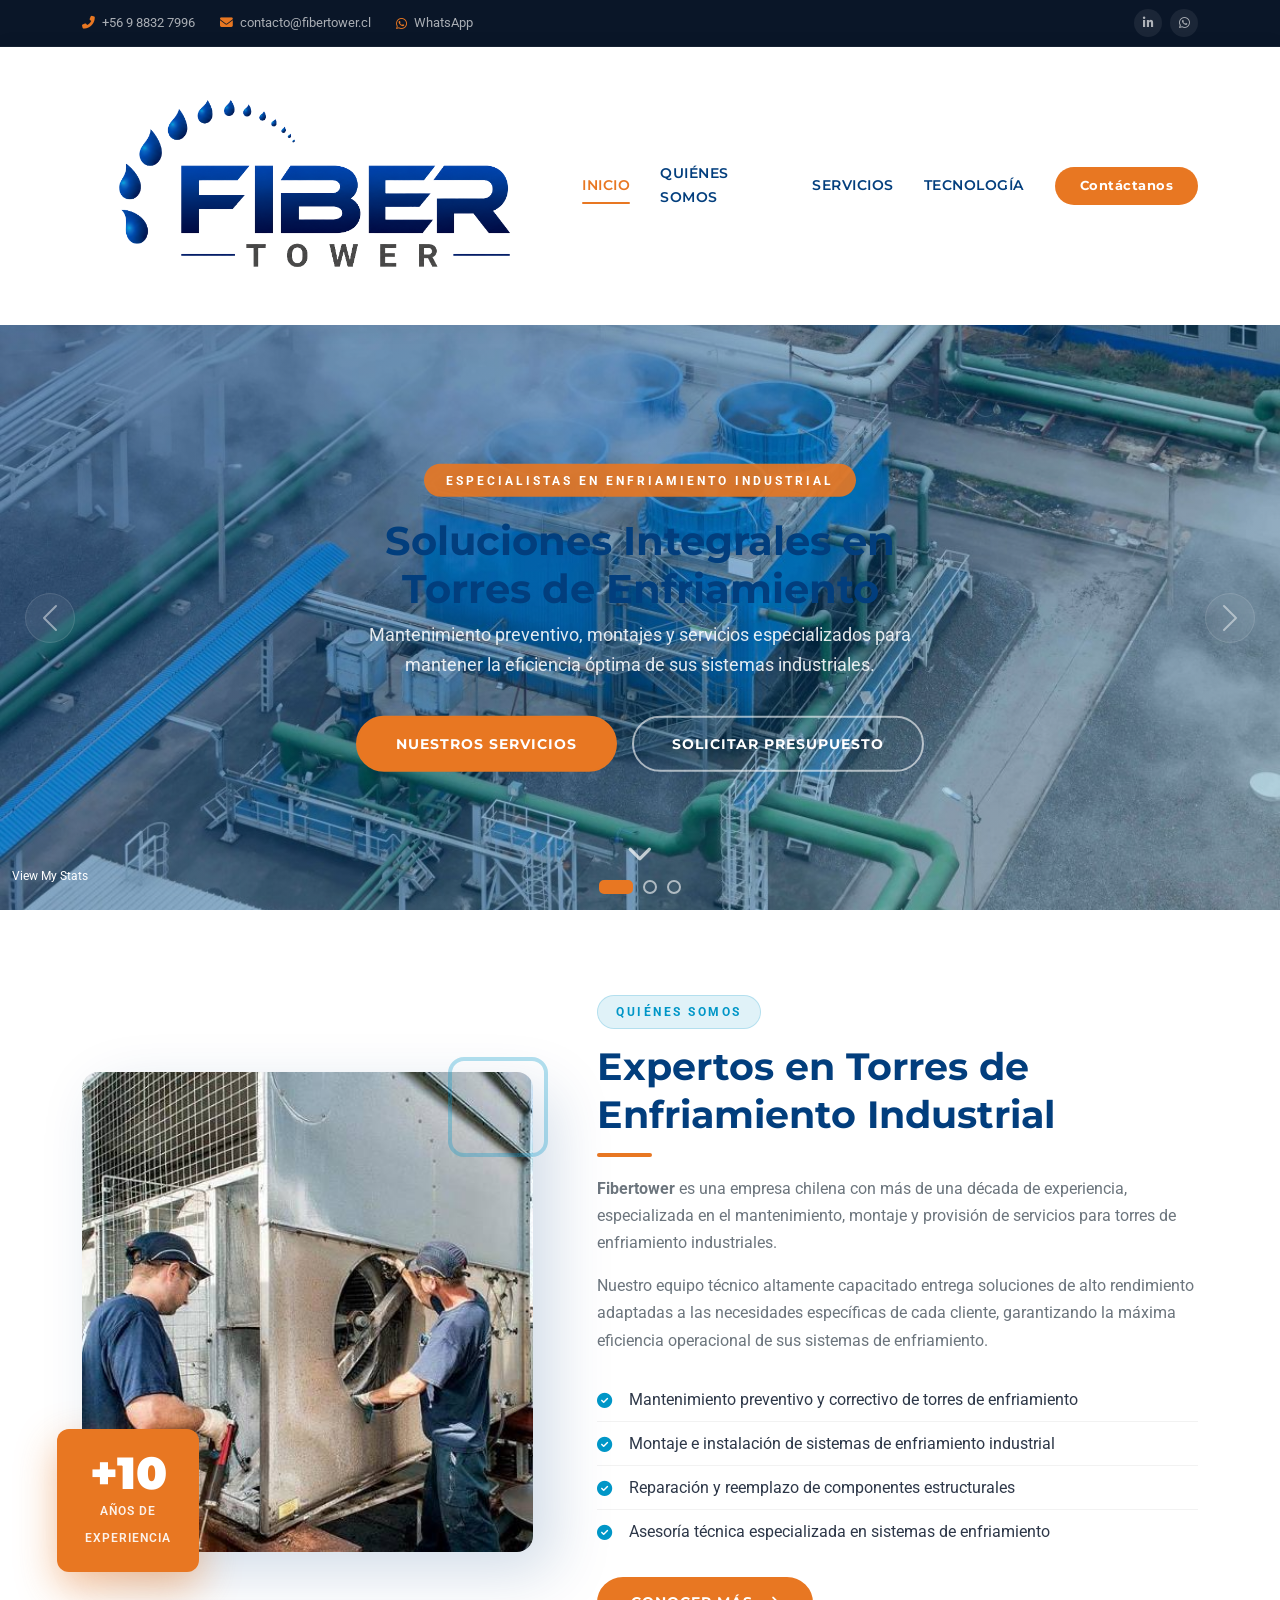
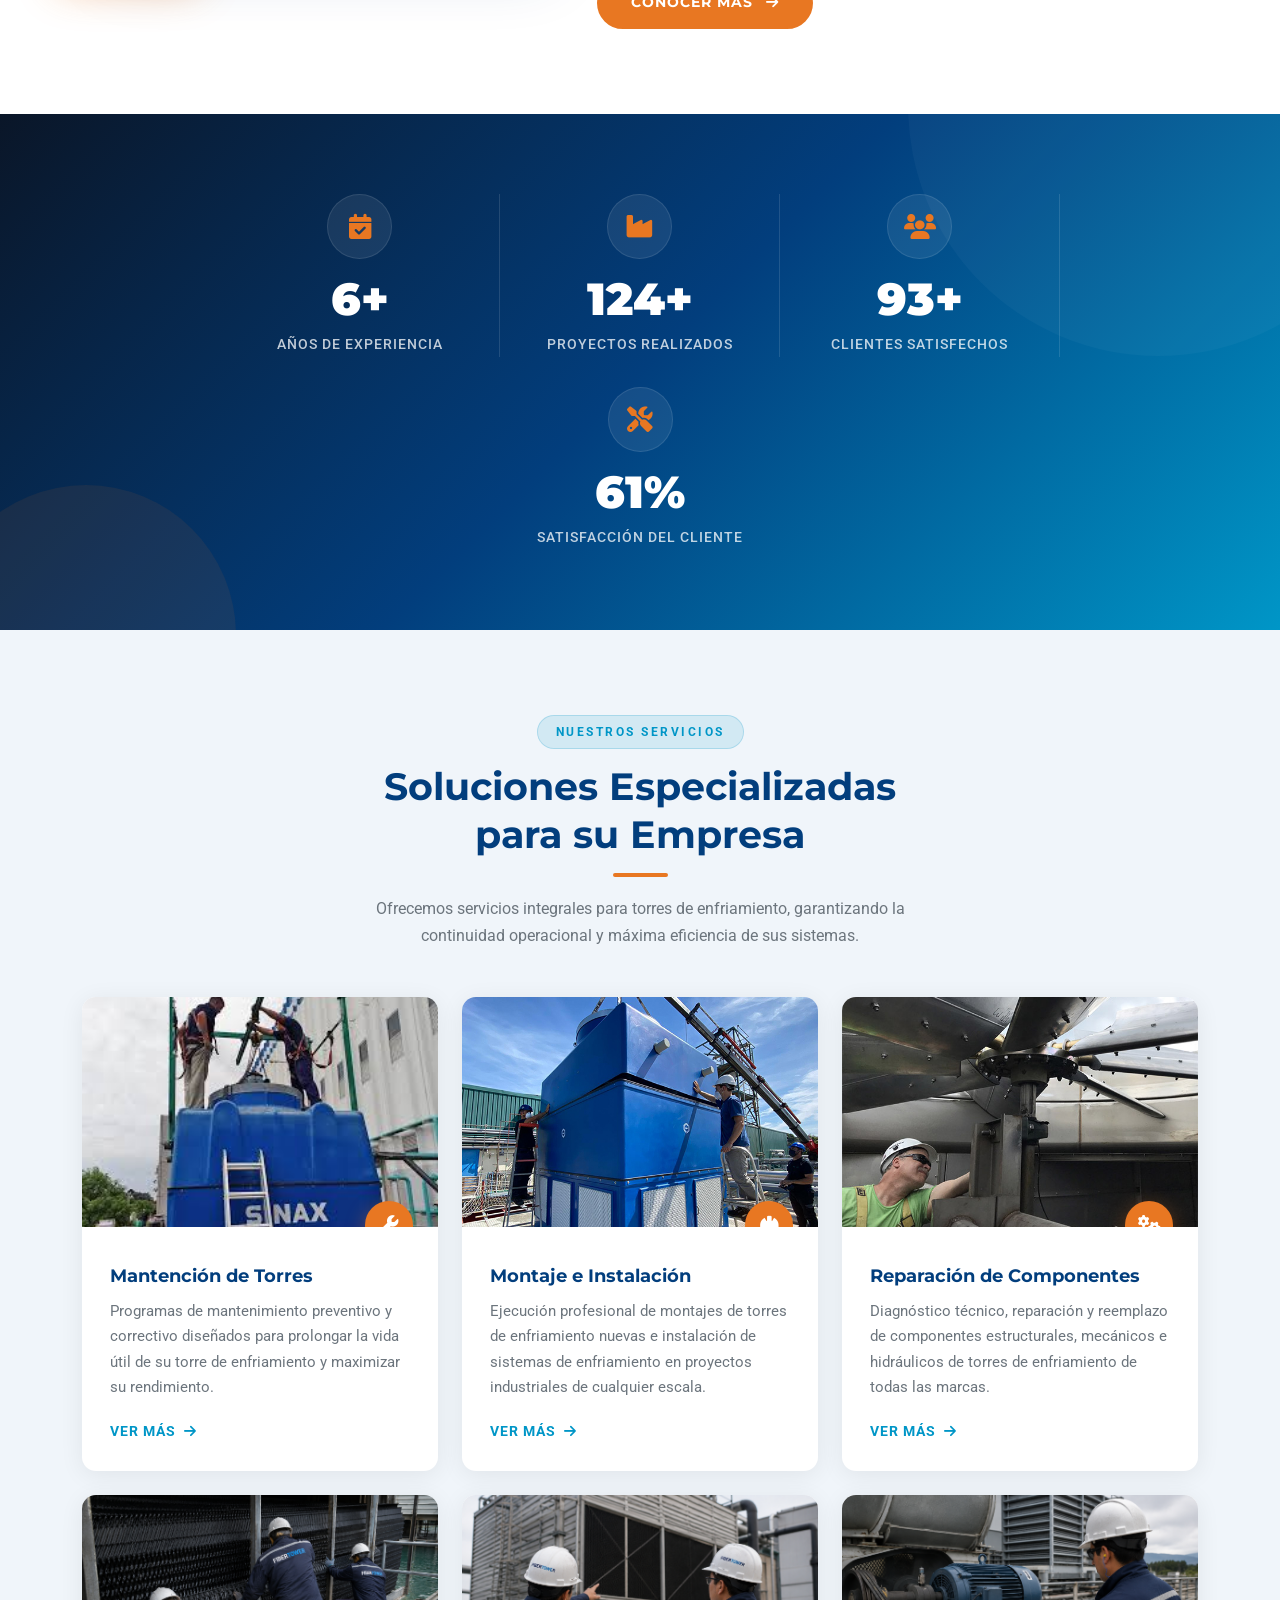
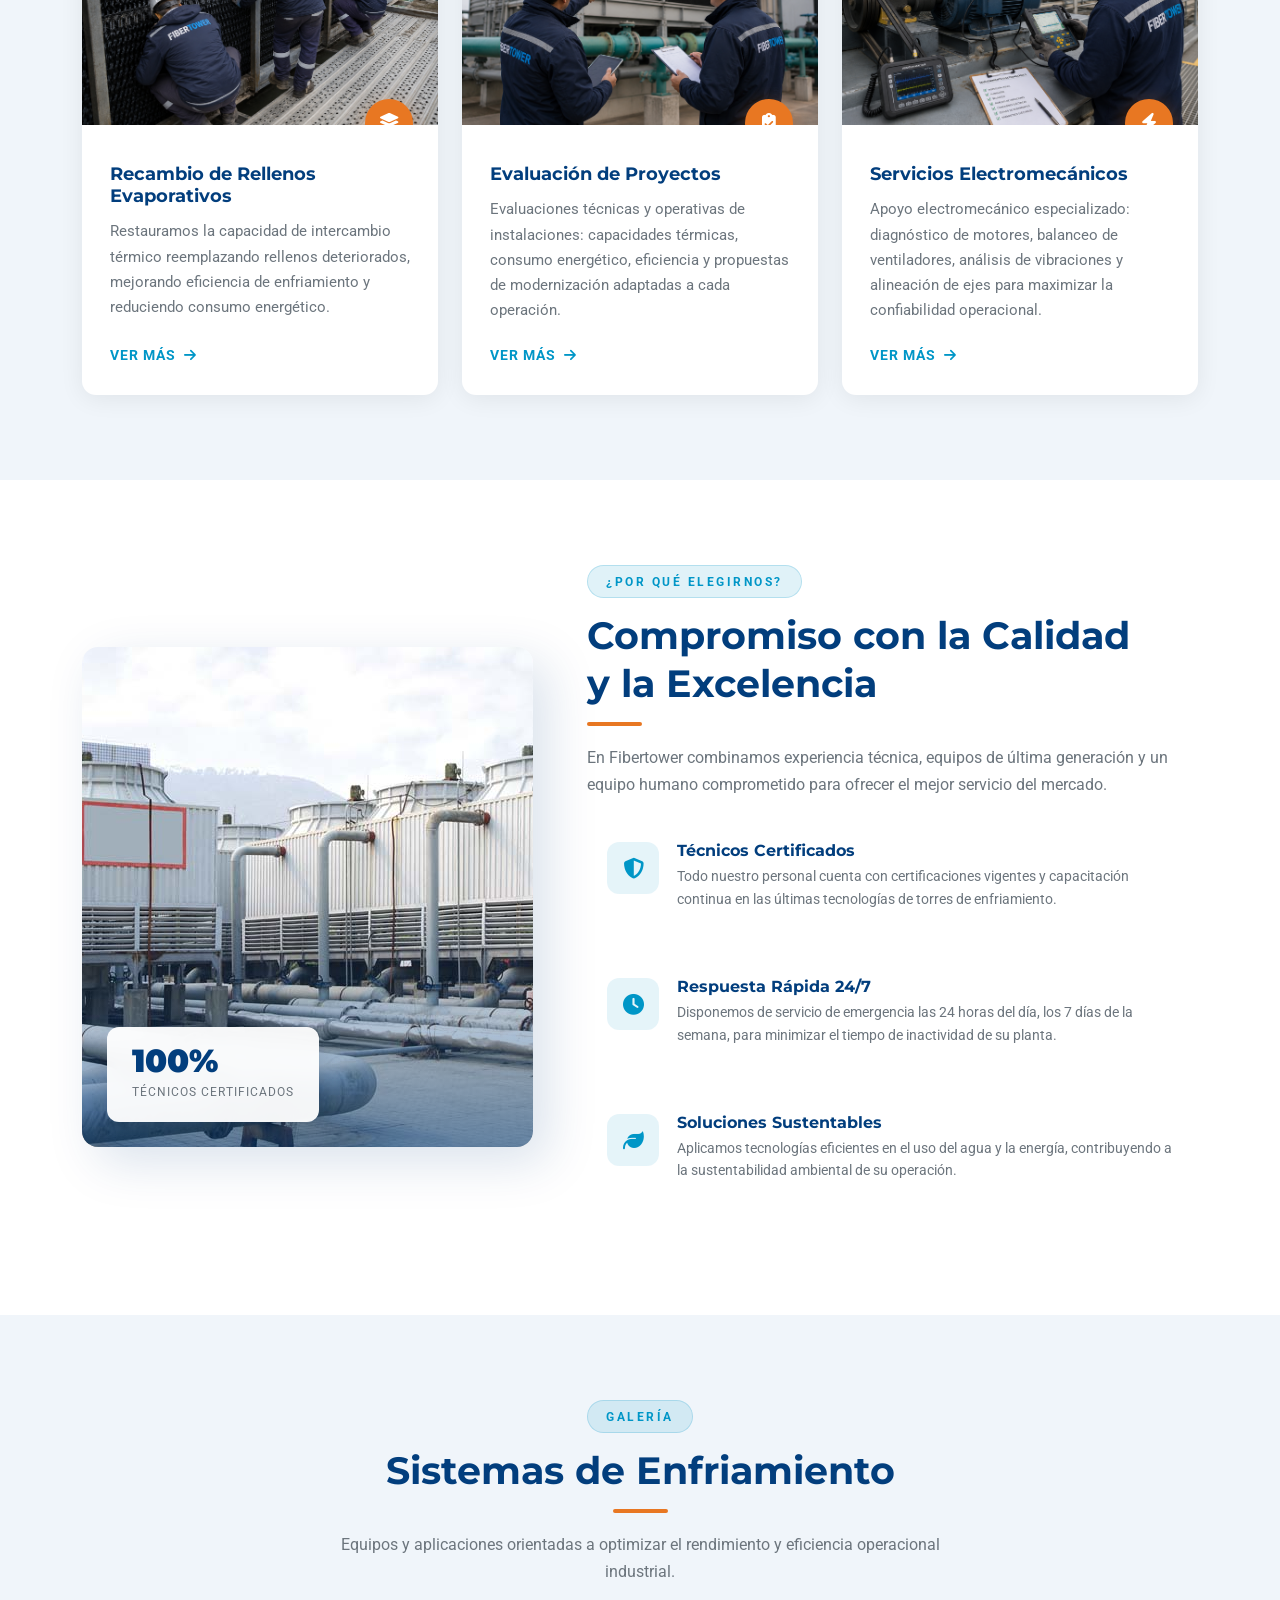
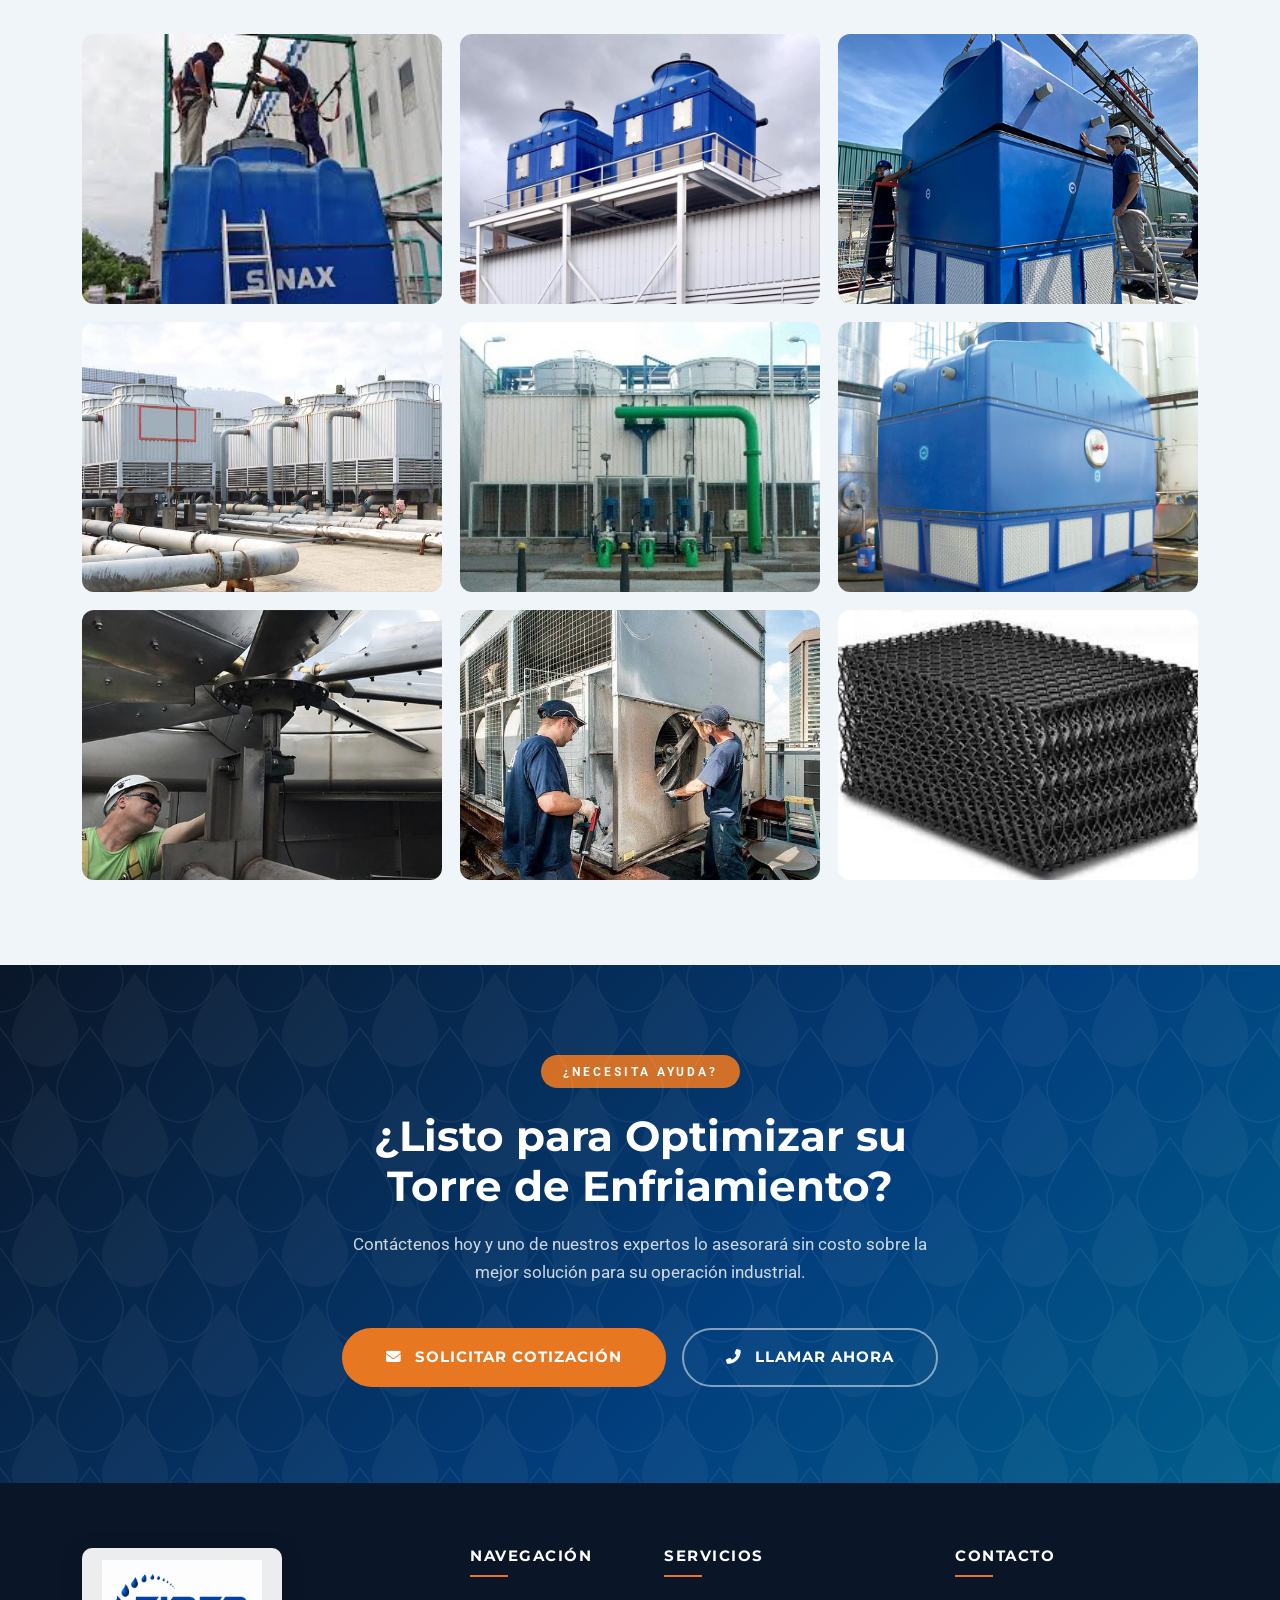
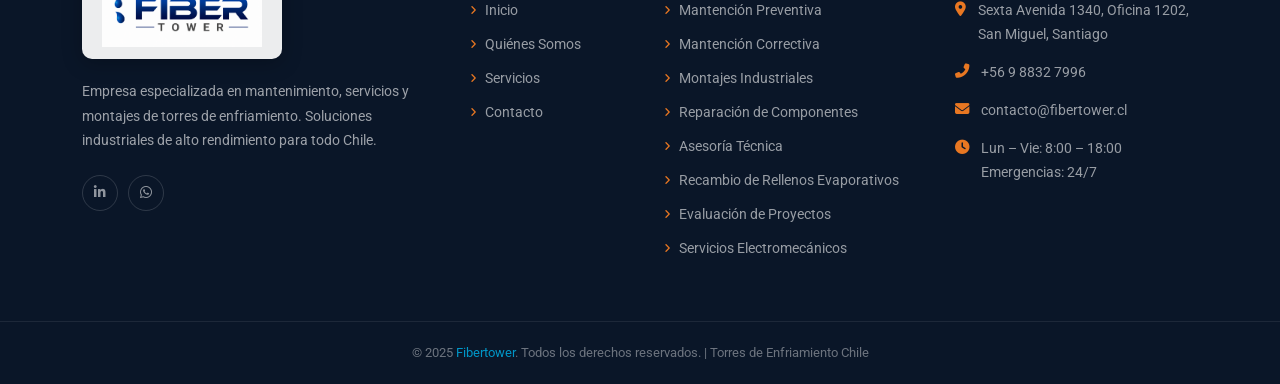
==== commit a6db1672: "Mejoras SEO: H1 en home, schemas JSON-LD y Open Graph en páginas internas Co-Authored-By: Claude Son" ====
--- a/index.html
+++ b/index.html
@@ -135,7 +135,7 @@
         <div style="position:absolute; inset:0; background:linear-gradient(135deg, rgba(2,62,125,0.55) 0%, rgba(0,100,170,0.35) 60%, rgba(0,150,199,0.20) 100%);"></div>
         <div class="carousel-caption-custom">
           <span class="slide-tag">Especialistas en Enfriamiento Industrial</span>
-          <h2>Soluciones Integrales en<br>Torres de Enfriamiento</h2>
+          <h1>Soluciones Integrales en<br>Torres de Enfriamiento</h1>
           <p>Mantenimiento preventivo, montajes y servicios especializados para mantener la eficiencia óptima de sus sistemas industriales.</p>
           <div class="hero-btn-group">
             <a href="/servicios/" class="btn-hero-primary">Nuestros Servicios</a>
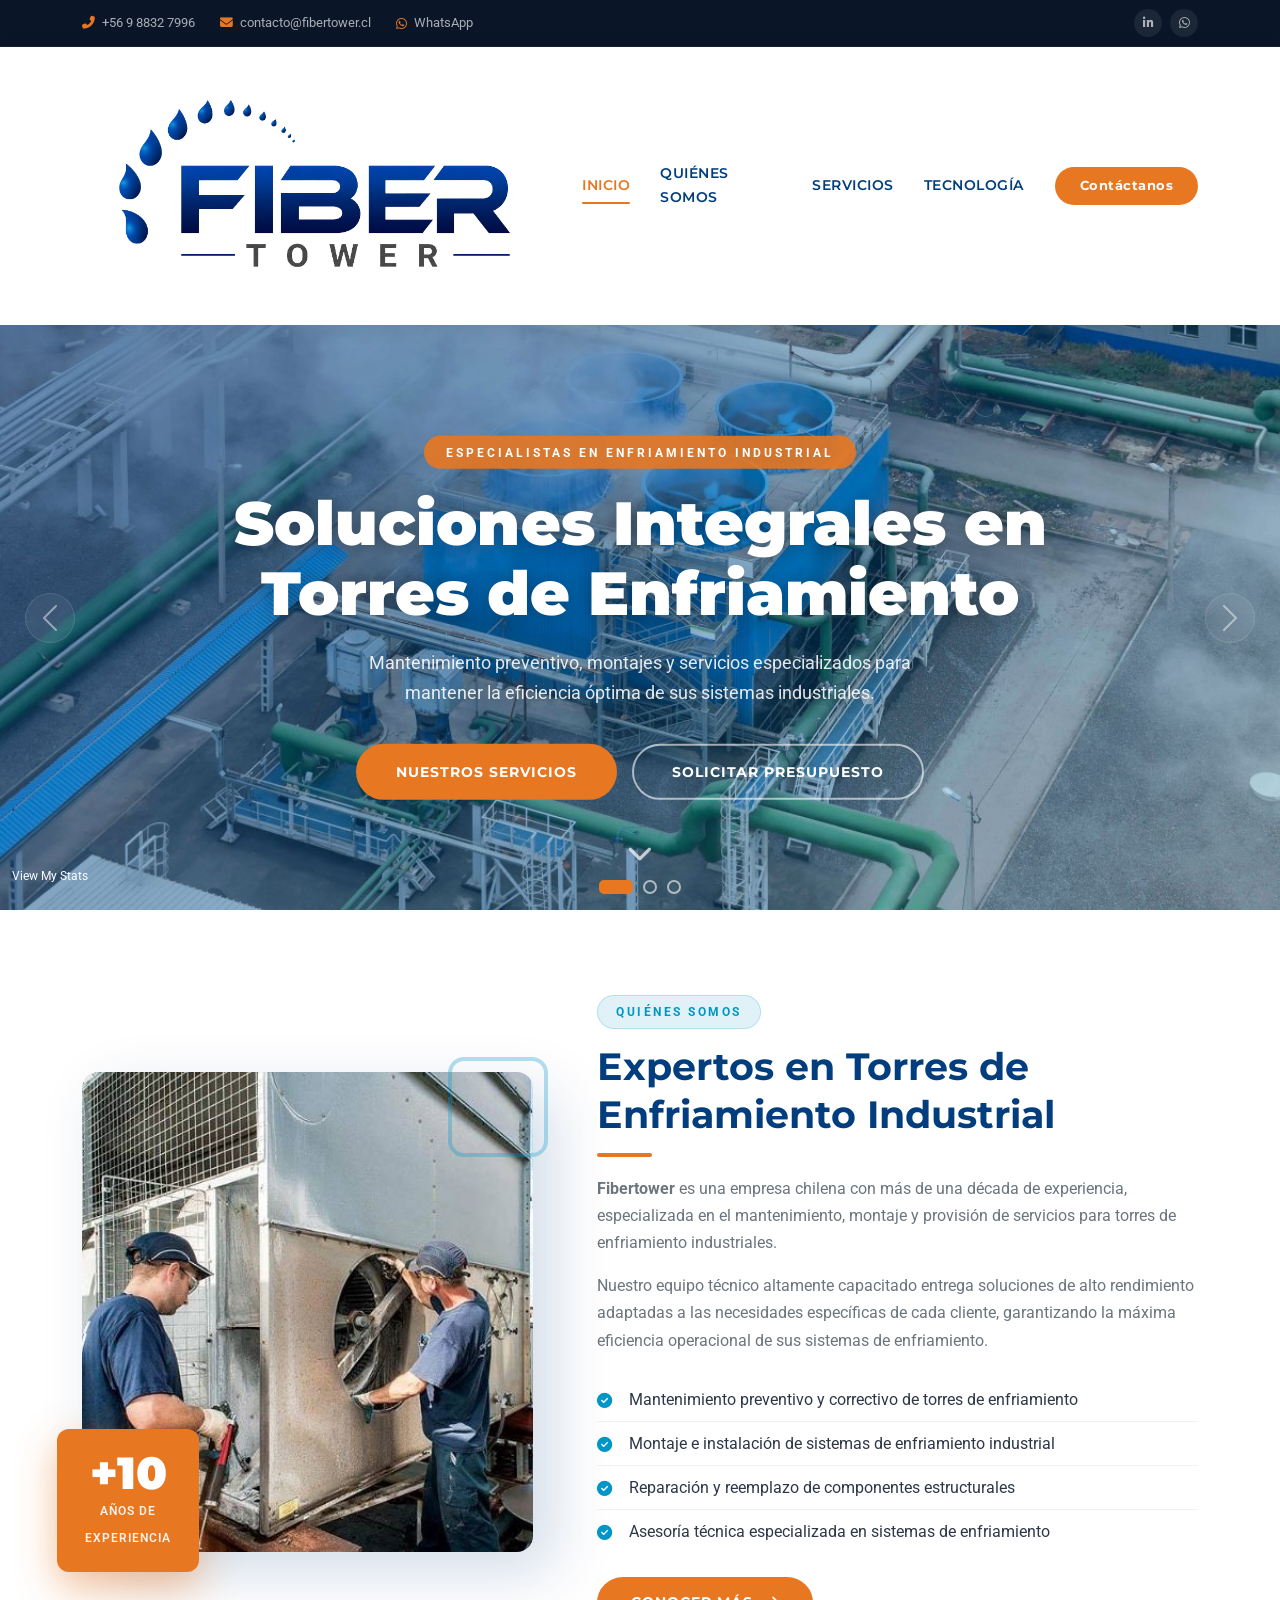
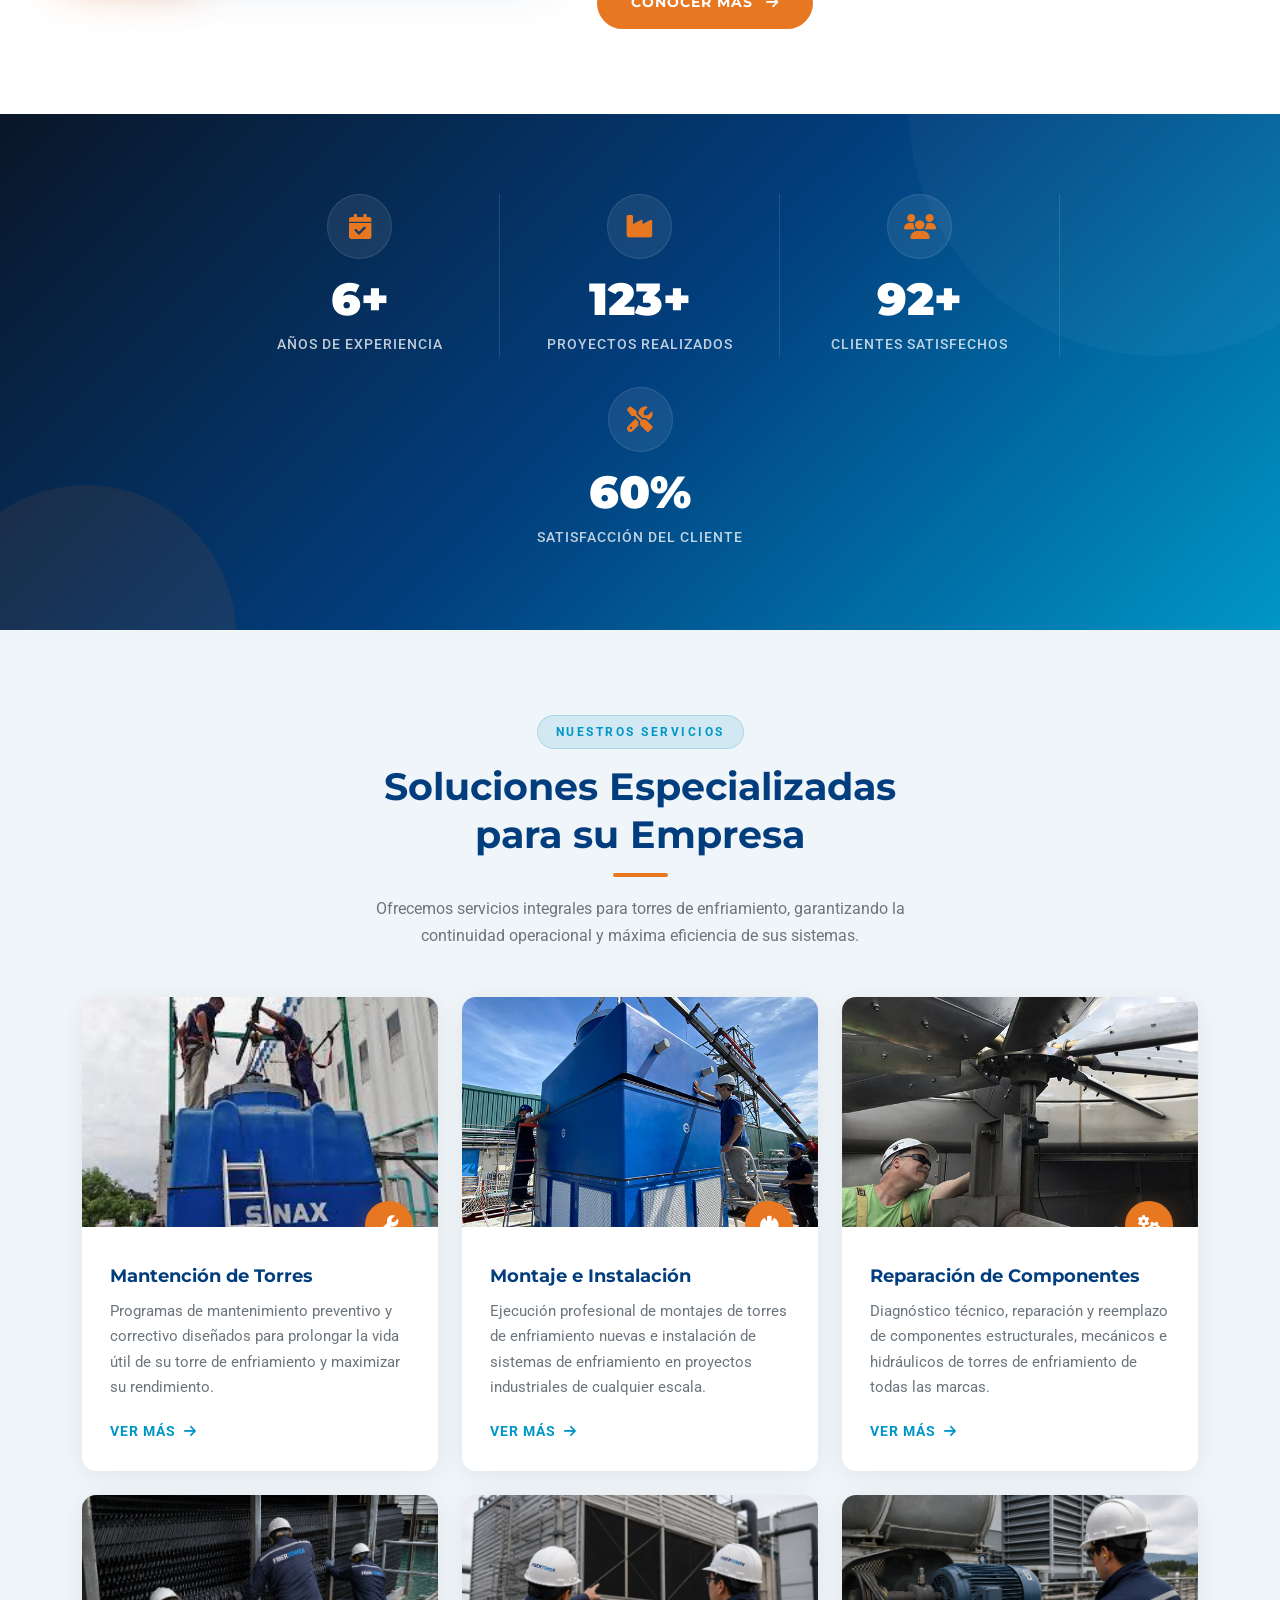
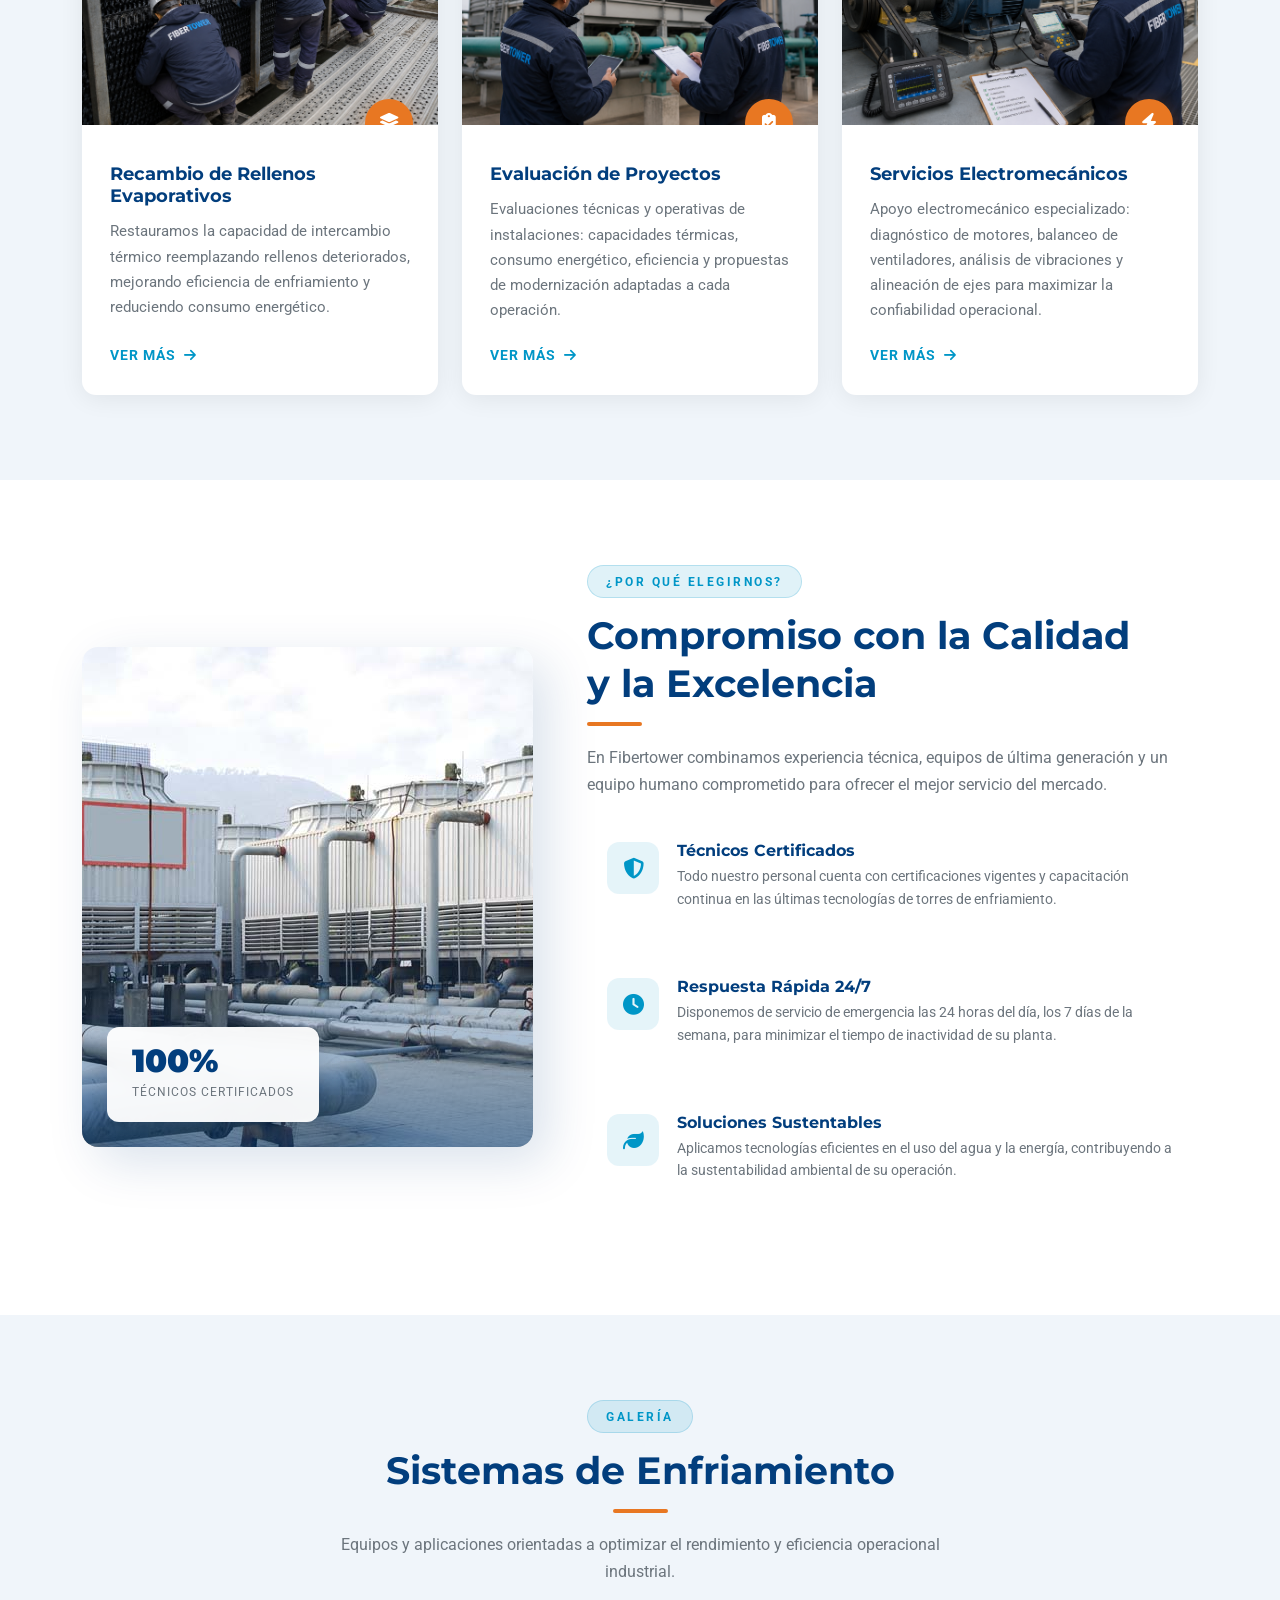
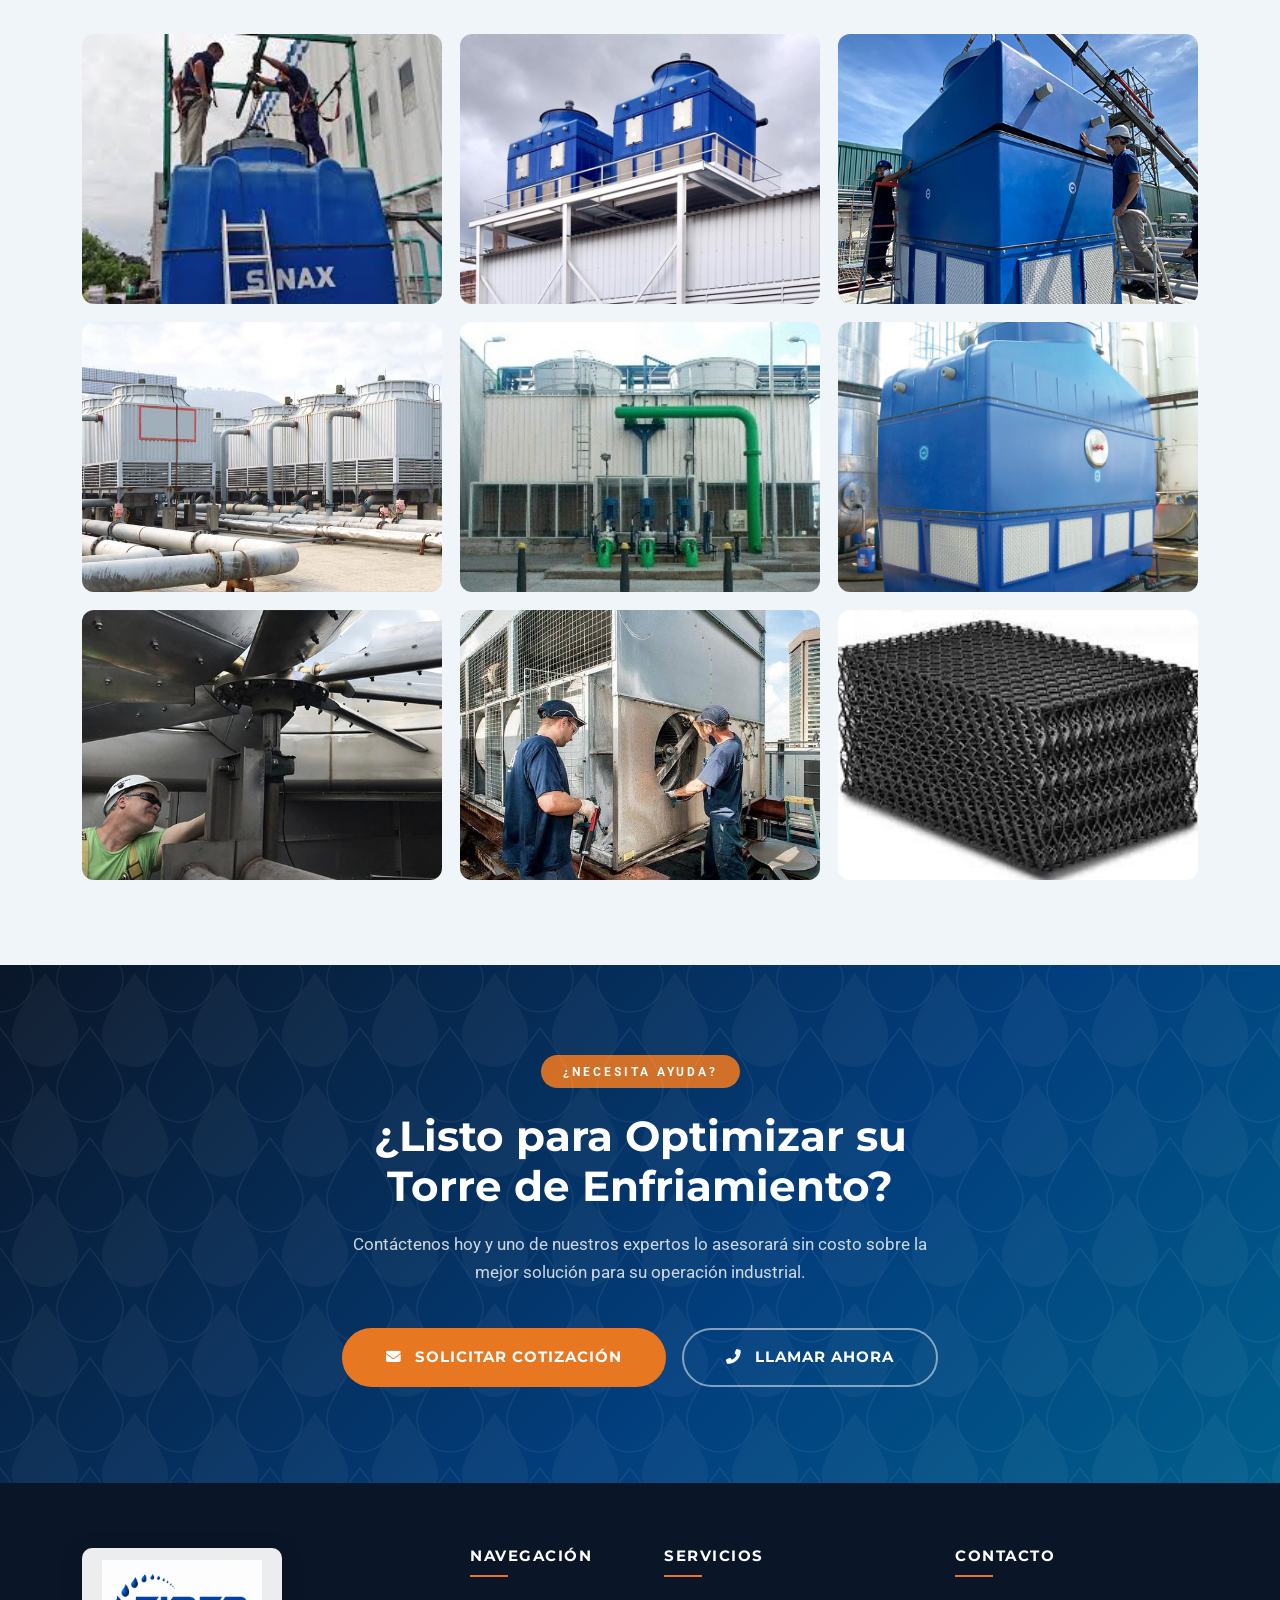
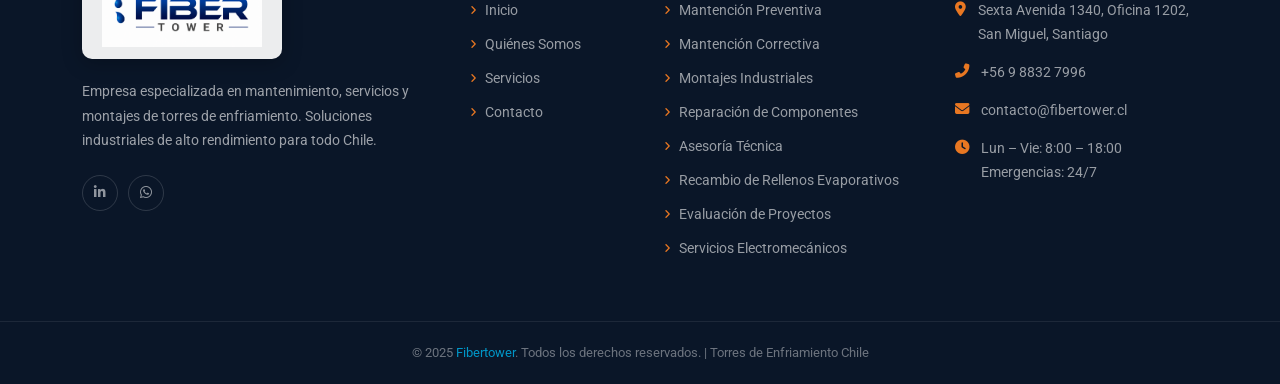
==== commit 69dca639: "SEO: FAQPage schema, BreadcrumbList y alt texts mejorados - Agrega JSON-LD FAQPage con 11 preguntas " ====
--- a/index.html
+++ b/index.html
@@ -189,7 +189,7 @@
       <div class="col-lg-5 mb-5 mb-lg-0">
         <div class="about-img-wrap">
           <div class="about-img-accent"></div>
-          <img src="images/foto8.jpg" alt="Mantención de Torres de Enfriamiento">
+          <img src="images/foto8.jpg" alt="Técnicos Fibertower en mantención preventiva de torre de enfriamiento industrial, Chile">
           <div class="exp-badge">
             <span class="num">+10</span>
             <span class="lbl">Años de<br>Experiencia</span>
@@ -277,7 +277,7 @@
       <div class="col-lg-4 col-md-6">
         <div class="service-card">
           <div class="service-card-img">
-            <img src="images/Foto1.jpg" alt="Mantención de Torres">
+            <img src="images/Foto1.jpg" alt="Mantención preventiva y correctiva de torre de enfriamiento industrial en Chile">
             <div class="service-icon-badge"><i class="fas fa-wrench"></i></div>
           </div>
           <div class="service-card-body">
@@ -293,7 +293,7 @@
       <div class="col-lg-4 col-md-6">
         <div class="service-card">
           <div class="service-card-img">
-            <img src="images/foto3.jpg" alt="Montajes Industriales">
+            <img src="images/foto3.jpg" alt="Montaje e instalación de torre de enfriamiento industrial en Chile">
             <div class="service-icon-badge"><i class="fas fa-hard-hat"></i></div>
           </div>
           <div class="service-card-body">
@@ -309,7 +309,7 @@
       <div class="col-lg-4 col-md-6">
         <div class="service-card">
           <div class="service-card-img">
-            <img src="images/foto7.jpg" alt="Reparación de Componentes">
+            <img src="images/foto7.jpg" alt="Reparación y recambio de componentes de torre de enfriamiento en Santiago">
             <div class="service-icon-badge"><i class="fas fa-cogs"></i></div>
           </div>
           <div class="service-card-body">
@@ -325,7 +325,7 @@
       <div class="col-lg-4 col-md-6">
         <div class="service-card">
           <div class="service-card-img">
-            <img src="images/recambio.png" alt="Recambio de Rellenos Evaporativos">
+            <img src="images/recambio.png" alt="Recambio de rellenos evaporativos laminar y splash para torres de enfriamiento Chile">
             <div class="service-icon-badge"><i class="fas fa-layer-group"></i></div>
           </div>
           <div class="service-card-body">
@@ -341,7 +341,7 @@
       <div class="col-lg-4 col-md-6">
         <div class="service-card">
           <div class="service-card-img">
-            <img src="images/evaluacion.png" alt="Evaluación de Proyectos">
+            <img src="images/evaluacion.png" alt="Evaluación técnica de proyectos de torres de enfriamiento industrial en Chile">
             <div class="service-icon-badge"><i class="fas fa-clipboard-check"></i></div>
           </div>
           <div class="service-card-body">
@@ -356,7 +356,7 @@
       <div class="col-lg-4 col-md-6">
         <div class="service-card">
           <div class="service-card-img">
-            <img src="images/electro.png" alt="Servicios Electromecánicos">
+            <img src="images/electro.png" alt="Servicios electromecánicos para torres de enfriamiento: motores, ventiladores y balanceo">
             <div class="service-icon-badge"><i class="fas fa-bolt"></i></div>
           </div>
           <div class="service-card-body">
@@ -378,7 +378,7 @@
     <div class="row align-items-center">
       <div class="col-lg-5 mb-5 mb-lg-0">
         <div class="why-img-wrap">
-          <img src="images/foto4.jpg" alt="Por qué Fibertower">
+          <img src="images/foto4.jpg" alt="Torres de enfriamiento industrial Fibertower Chile — técnicos especializados">
           <div class="why-img-overlay"></div>
           <div class="why-img-stat">
             <span class="num">100%</span>
@@ -433,39 +433,39 @@
     </div>
     <div class="gallery-grid">
       <div class="gallery-item">
-        <img src="images/Foto1.jpg" alt="Técnicos en mantención de torre">
-        <div class="gallery-overlay"><i class="fas fa-expand"></i></div>
-      </div>
-      <div class="gallery-item">
-        <img src="images/foto2.jpg" alt="Torres de enfriamiento industriales">
-        <div class="gallery-overlay"><i class="fas fa-expand"></i></div>
-      </div>
-      <div class="gallery-item">
-        <img src="images/foto3.jpg" alt="Montaje de torre de enfriamiento">
-        <div class="gallery-overlay"><i class="fas fa-expand"></i></div>
-      </div>
-      <div class="gallery-item">
-        <img src="images/foto4.jpg" alt="Torres de enfriamiento industrial">
-        <div class="gallery-overlay"><i class="fas fa-expand"></i></div>
-      </div>
-      <div class="gallery-item">
-        <img src="images/foto5.jpg" alt="Sistema de enfriamiento con tuberías">
-        <div class="gallery-overlay"><i class="fas fa-expand"></i></div>
-      </div>
-      <div class="gallery-item">
-        <img src="images/foto6.jpg" alt="Torre de enfriamiento compacta">
-        <div class="gallery-overlay"><i class="fas fa-expand"></i></div>
-      </div>
-      <div class="gallery-item">
-        <img src="images/foto7.jpg" alt="Inspección de sistema de ventilación">
-        <div class="gallery-overlay"><i class="fas fa-expand"></i></div>
-      </div>
-      <div class="gallery-item">
-        <img src="images/foto8.jpg" alt="Servicio técnico en terreno">
-        <div class="gallery-overlay"><i class="fas fa-expand"></i></div>
-      </div>
-      <div class="gallery-item">
-        <img src="images/rellenos.jpg" alt="Rellenos para torres de enfriamiento">
+        <img src="images/Foto1.jpg" alt="Técnicos Fibertower en mantención de torre de enfriamiento SINAX, Santiago Chile">
+        <div class="gallery-overlay"><i class="fas fa-expand"></i></div>
+      </div>
+      <div class="gallery-item">
+        <img src="images/foto2.jpg" alt="Torres de enfriamiento industriales azules en azotea, instalación en Chile">
+        <div class="gallery-overlay"><i class="fas fa-expand"></i></div>
+      </div>
+      <div class="gallery-item">
+        <img src="images/foto3.jpg" alt="Montaje de torre de enfriamiento con grúa, equipo Fibertower instalando sistema industrial">
+        <div class="gallery-overlay"><i class="fas fa-expand"></i></div>
+      </div>
+      <div class="gallery-item">
+        <img src="images/foto4.jpg" alt="Torres de enfriamiento industriales grises con tuberías, sistema de enfriamiento industrial Chile">
+        <div class="gallery-overlay"><i class="fas fa-expand"></i></div>
+      </div>
+      <div class="gallery-item">
+        <img src="images/foto5.jpg" alt="Sistema de enfriamiento industrial con tuberías verdes, mantención Fibertower Chile">
+        <div class="gallery-overlay"><i class="fas fa-expand"></i></div>
+      </div>
+      <div class="gallery-item">
+        <img src="images/foto6.jpg" alt="Torre de enfriamiento compacta azul, close-up componentes industriales">
+        <div class="gallery-overlay"><i class="fas fa-expand"></i></div>
+      </div>
+      <div class="gallery-item">
+        <img src="images/foto7.jpg" alt="Técnico inspeccionando ventiladores de torre de enfriamiento, servicio Fibertower Chile">
+        <div class="gallery-overlay"><i class="fas fa-expand"></i></div>
+      </div>
+      <div class="gallery-item">
+        <img src="images/foto8.jpg" alt="Dos técnicos Fibertower realizando mantención de torre de enfriamiento en terreno, Chile">
+        <div class="gallery-overlay"><i class="fas fa-expand"></i></div>
+      </div>
+      <div class="gallery-item">
+        <img src="images/rellenos.jpg" alt="Rellenos plásticos evaporativos para torres de enfriamiento industrial, recambio en Chile">
         <div class="gallery-overlay"><i class="fas fa-expand"></i></div>
       </div>
     </div>
--- a/css/style.css
+++ b/css/style.css
@@ -209,6 +209,7 @@
   border-radius: 50px;
   margin-bottom: 20px;
 }
+.carousel-caption-custom h1,
 .carousel-caption-custom h2 {
   font-size: clamp(2rem, 5vw, 3.8rem);
   font-weight: 900;
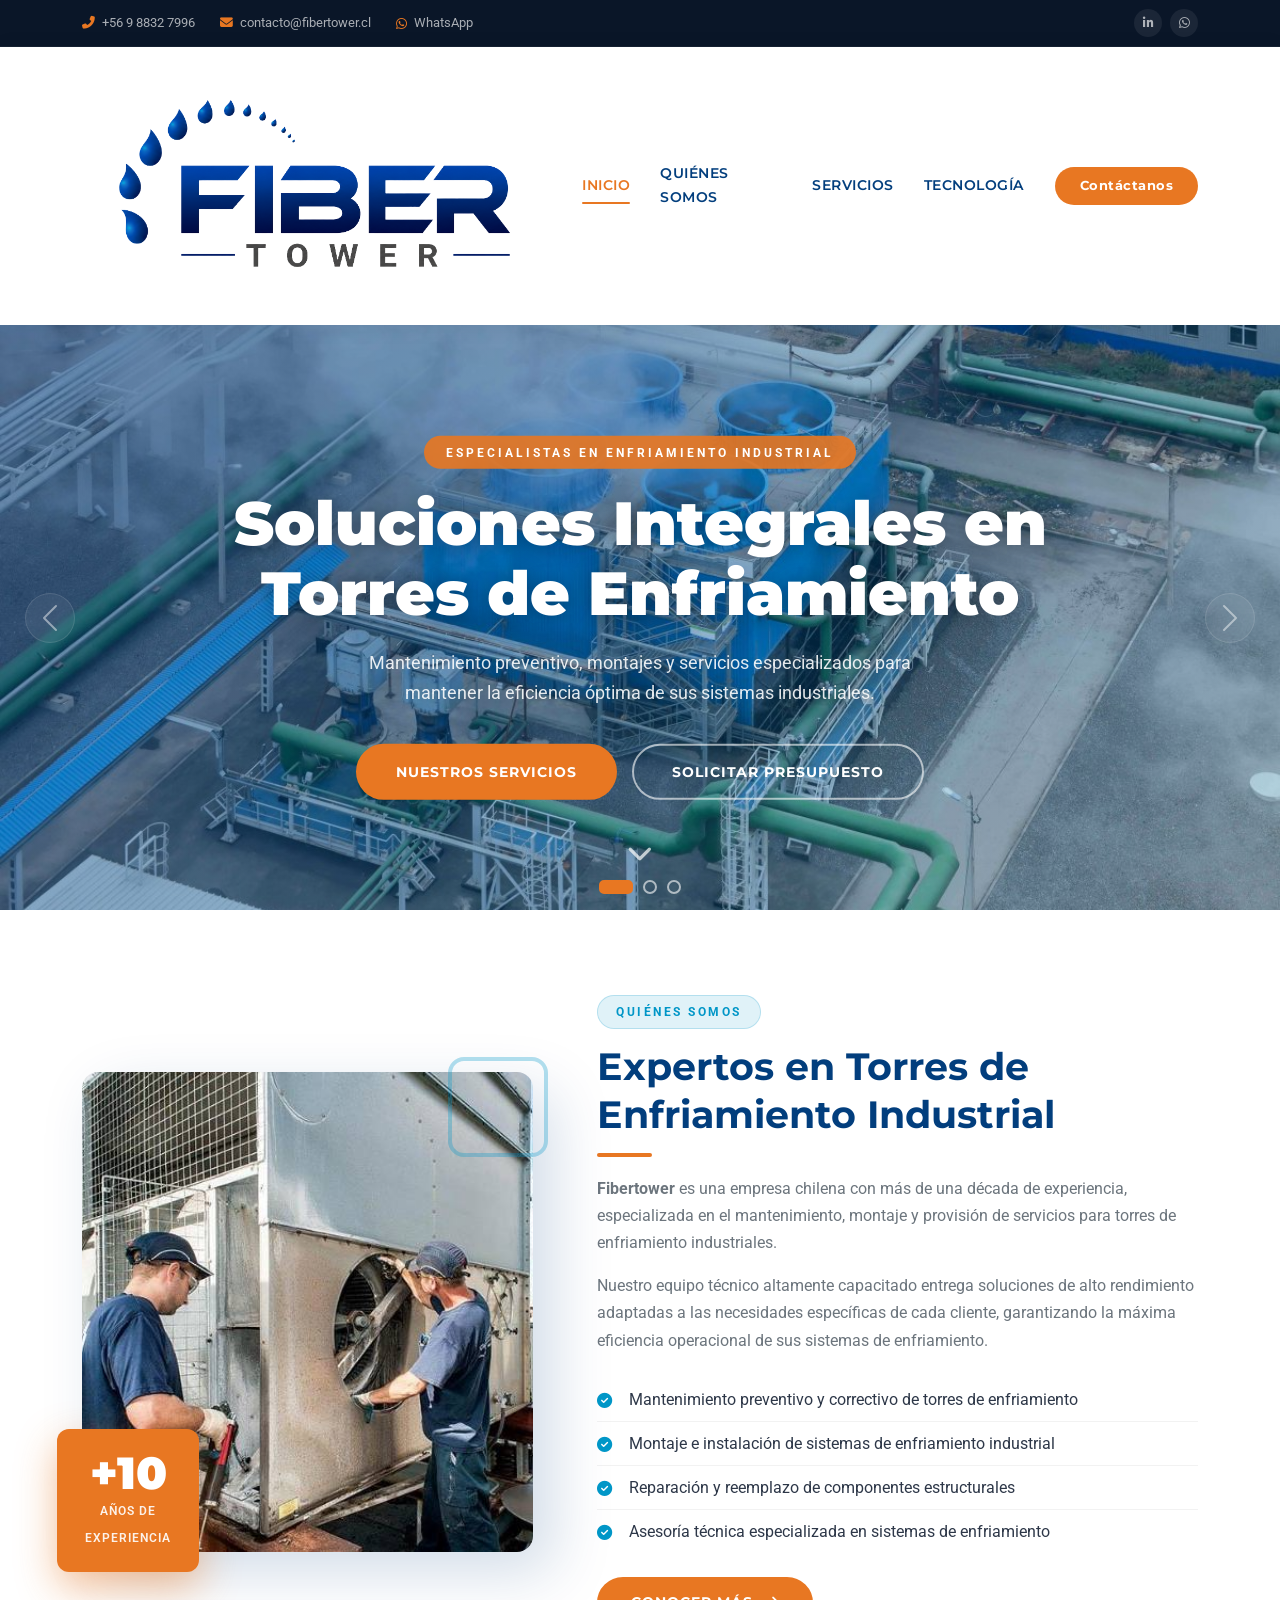
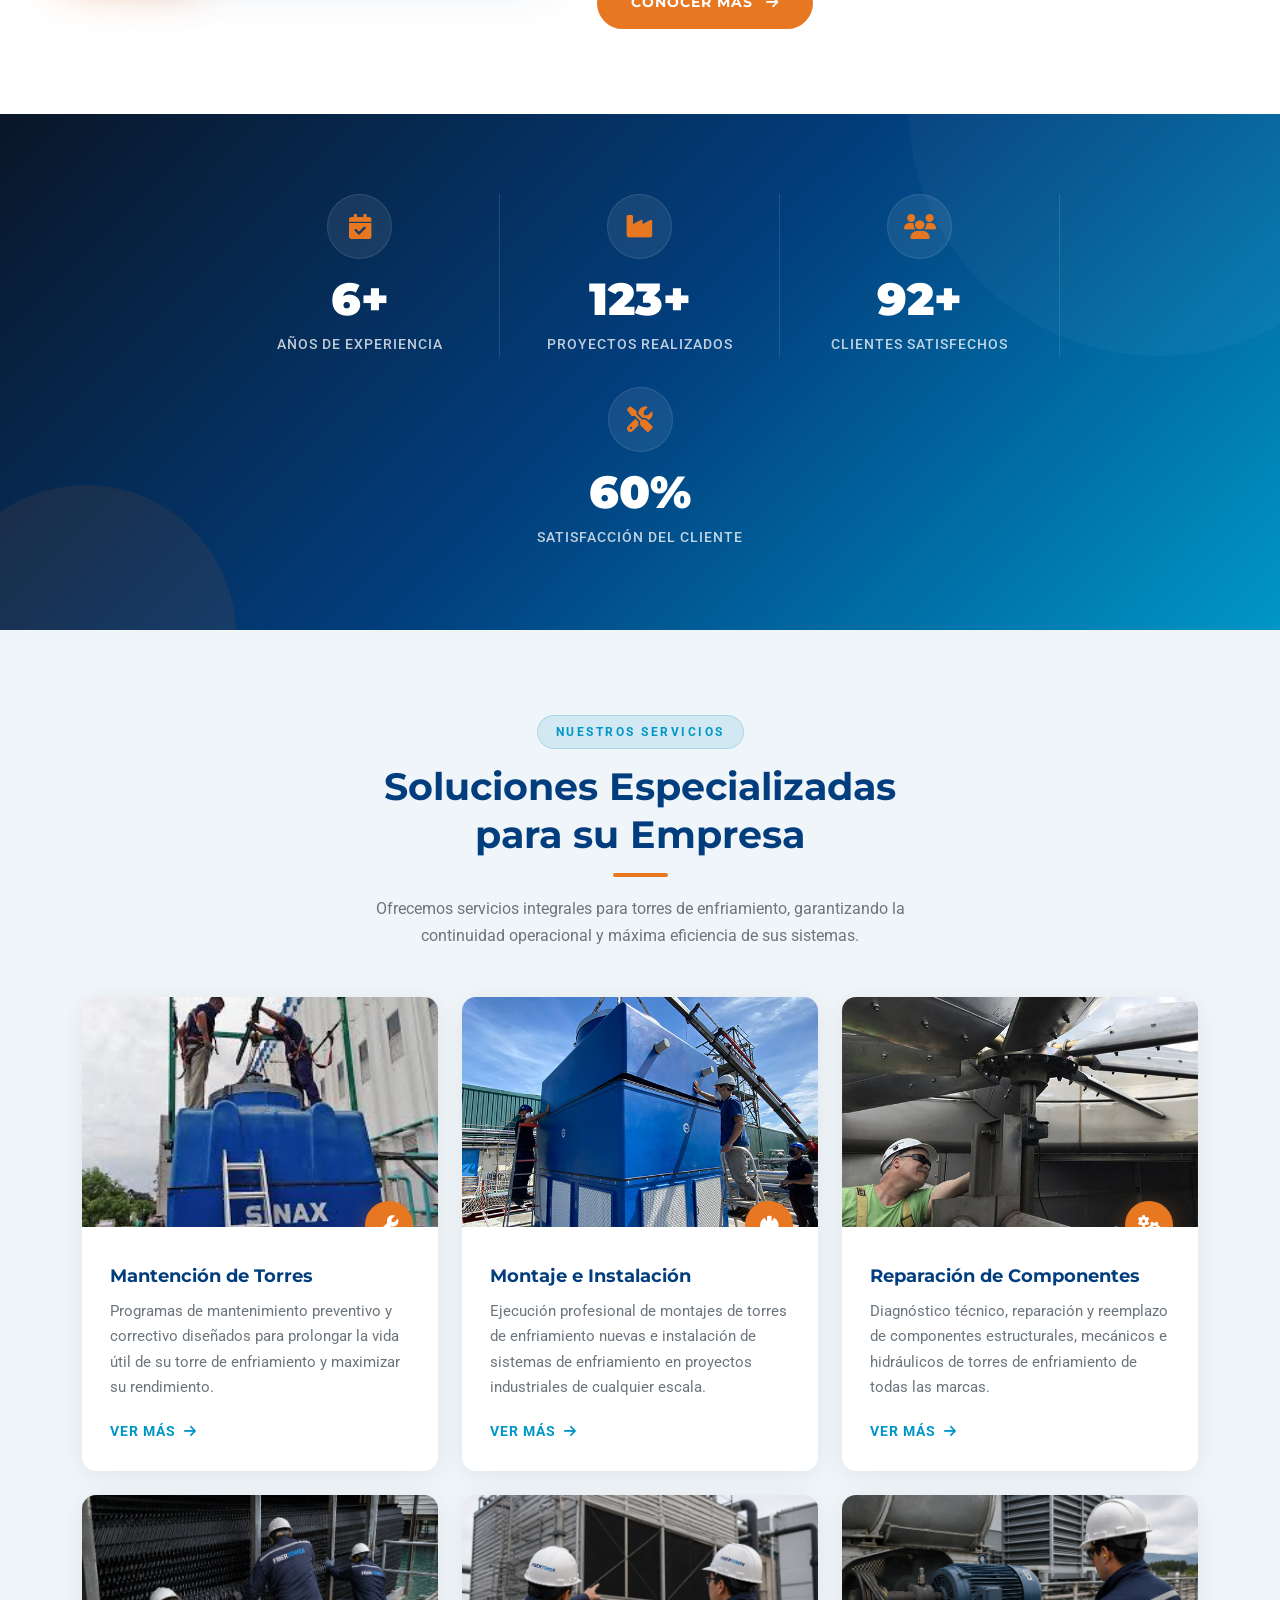
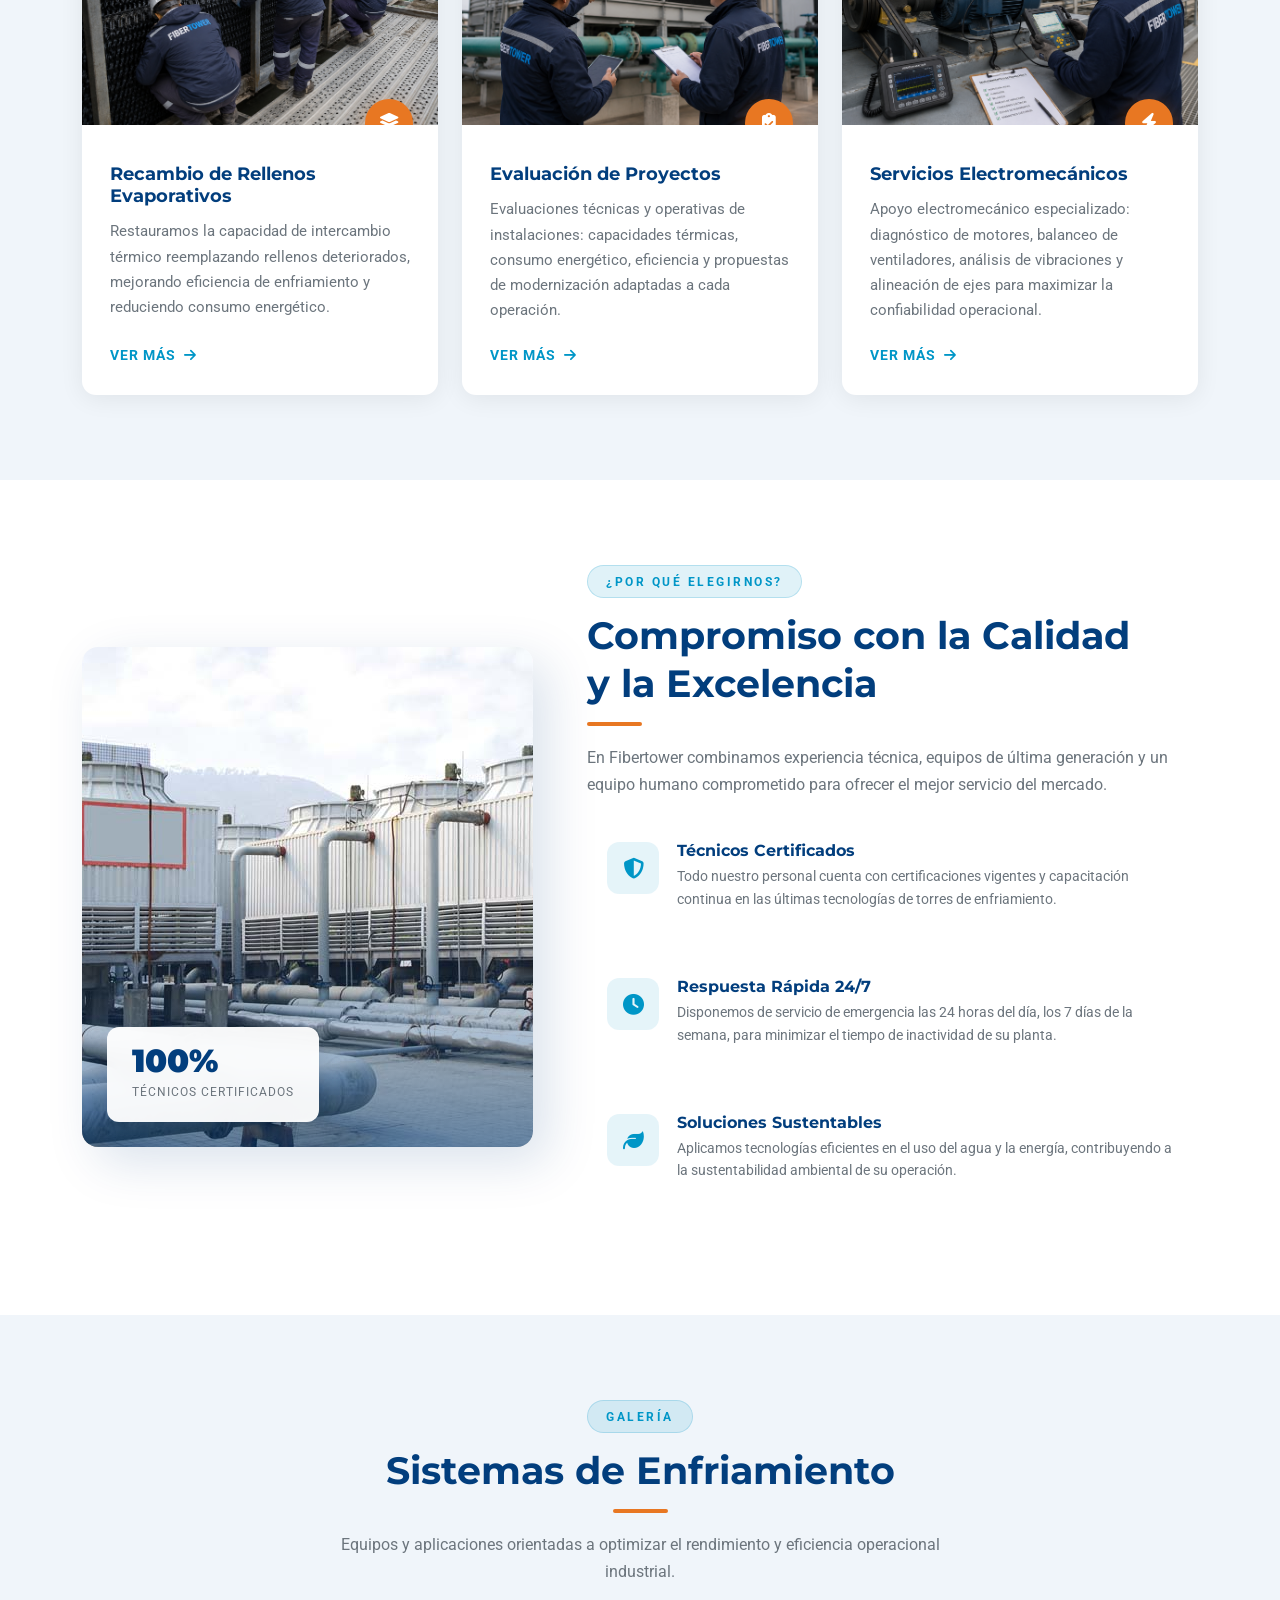
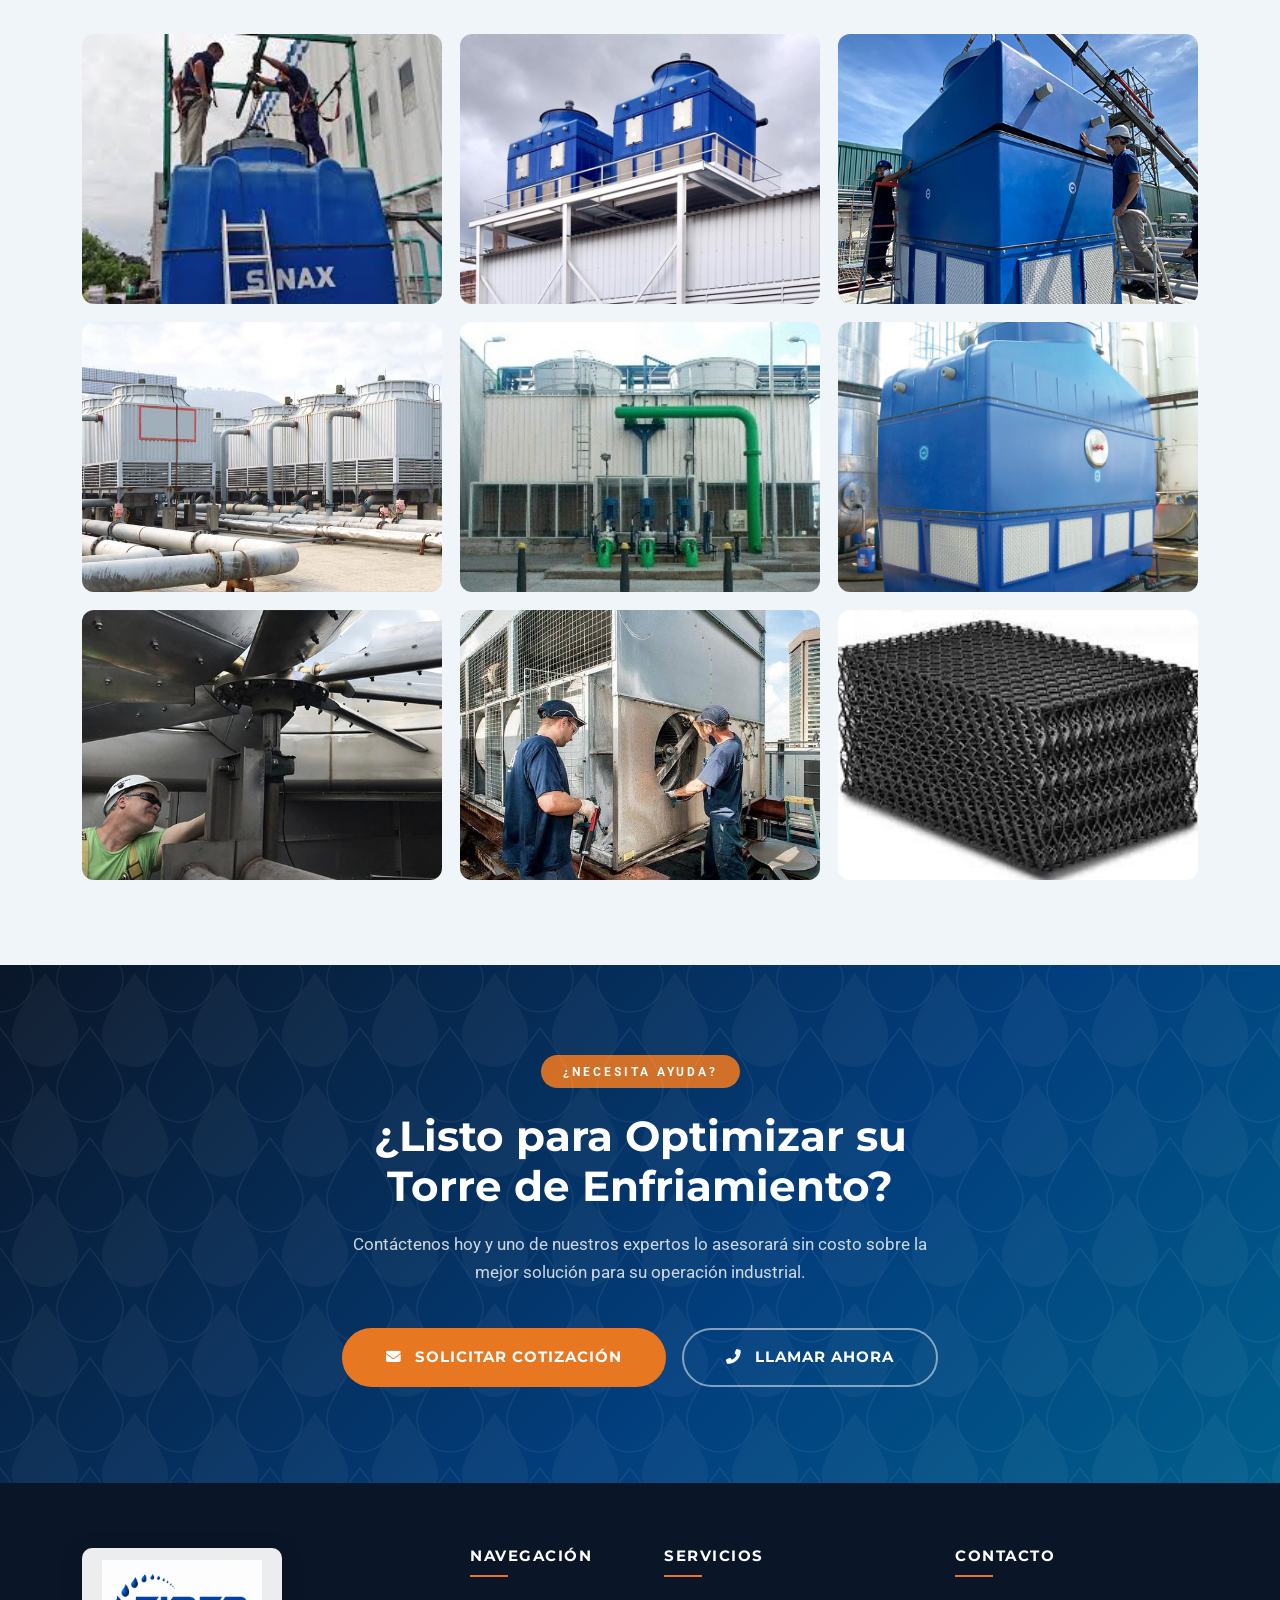
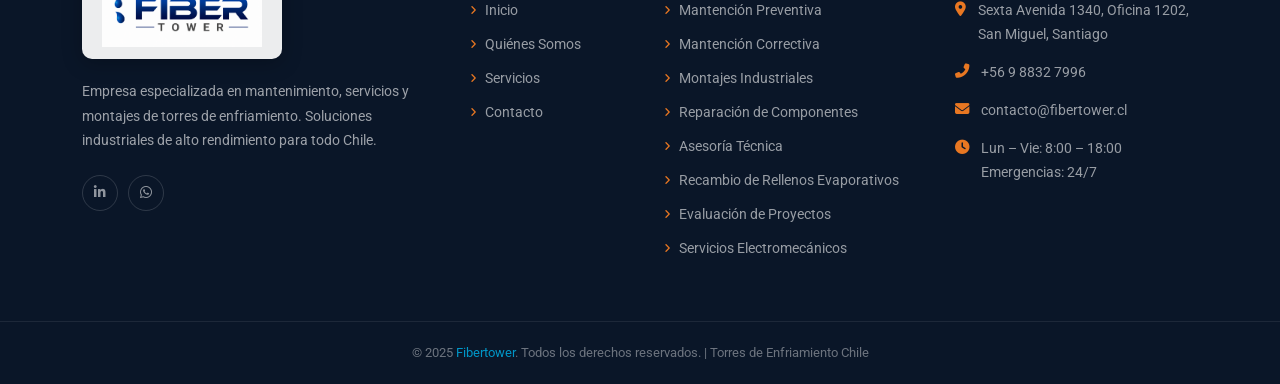
==== commit 92d26d7c: "Elimina Statcounter de todas las páginas, queda solo tracker propio" ====
--- a/index.html
+++ b/index.html
@@ -559,20 +559,7 @@
 <script src="https://cdn.jsdelivr.net/npm/bootstrap@5.3.0/dist/js/bootstrap.bundle.min.js"></script>
 <!-- Custom JS -->
 <script src="js/main.js"></script>
-<!-- Default Statcounter code for Fibertower Torres de enfriamient http://fibertower.cl -->
-<div style="position:fixed; bottom:12px; left:12px; z-index:9999;">
-<script type="text/javascript">
-var sc_project=13227052;
-var sc_invisible=0;
-var sc_security="dee9b753";
-var scJsHost = "https://";
-document.write("<sc"+"ript type='text/javascript' src='" +
-scJsHost+
-"statcounter.com/counter/counter.js'></"+"script>");
-</script>
-<noscript><div class="statcounter"><a title="Web Analytics Made Easy - Statcounter" href="https://statcounter.com/" target="_blank"><img class="statcounter" src="https://c.statcounter.com/13227052/0/dee9b753/0/" alt="Web Analytics Made Easy - Statcounter" referrerPolicy="no-referrer-when-downgrade"></a></div></noscript>
-<a href="https://statcounter.com/p13227052/?guest=1" style="color:white; font-size:0.75rem;">View My Stats</a>
-</div>
-<!-- End of Statcounter Code -->
+<!-- Fibertower Tracker -->
+<script src="js/tracker.js"></script>
 </body>
 </html>
